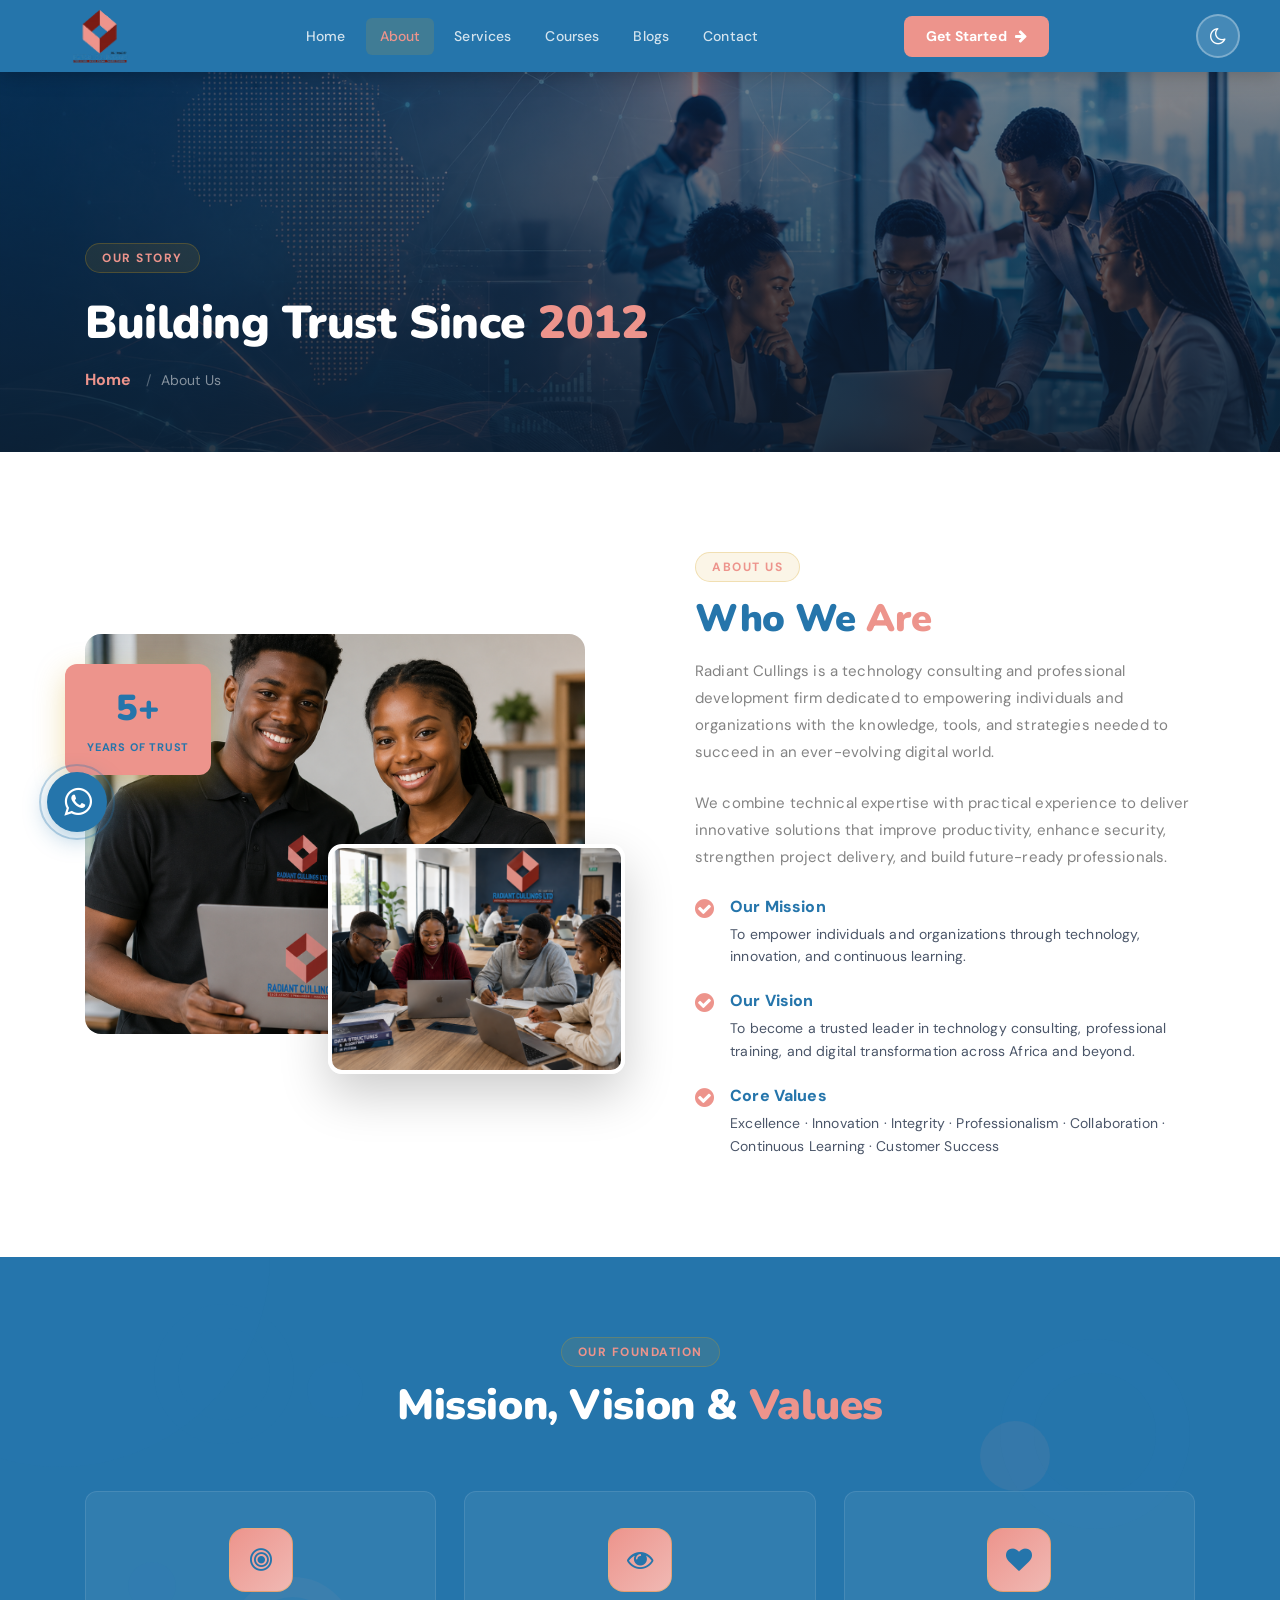
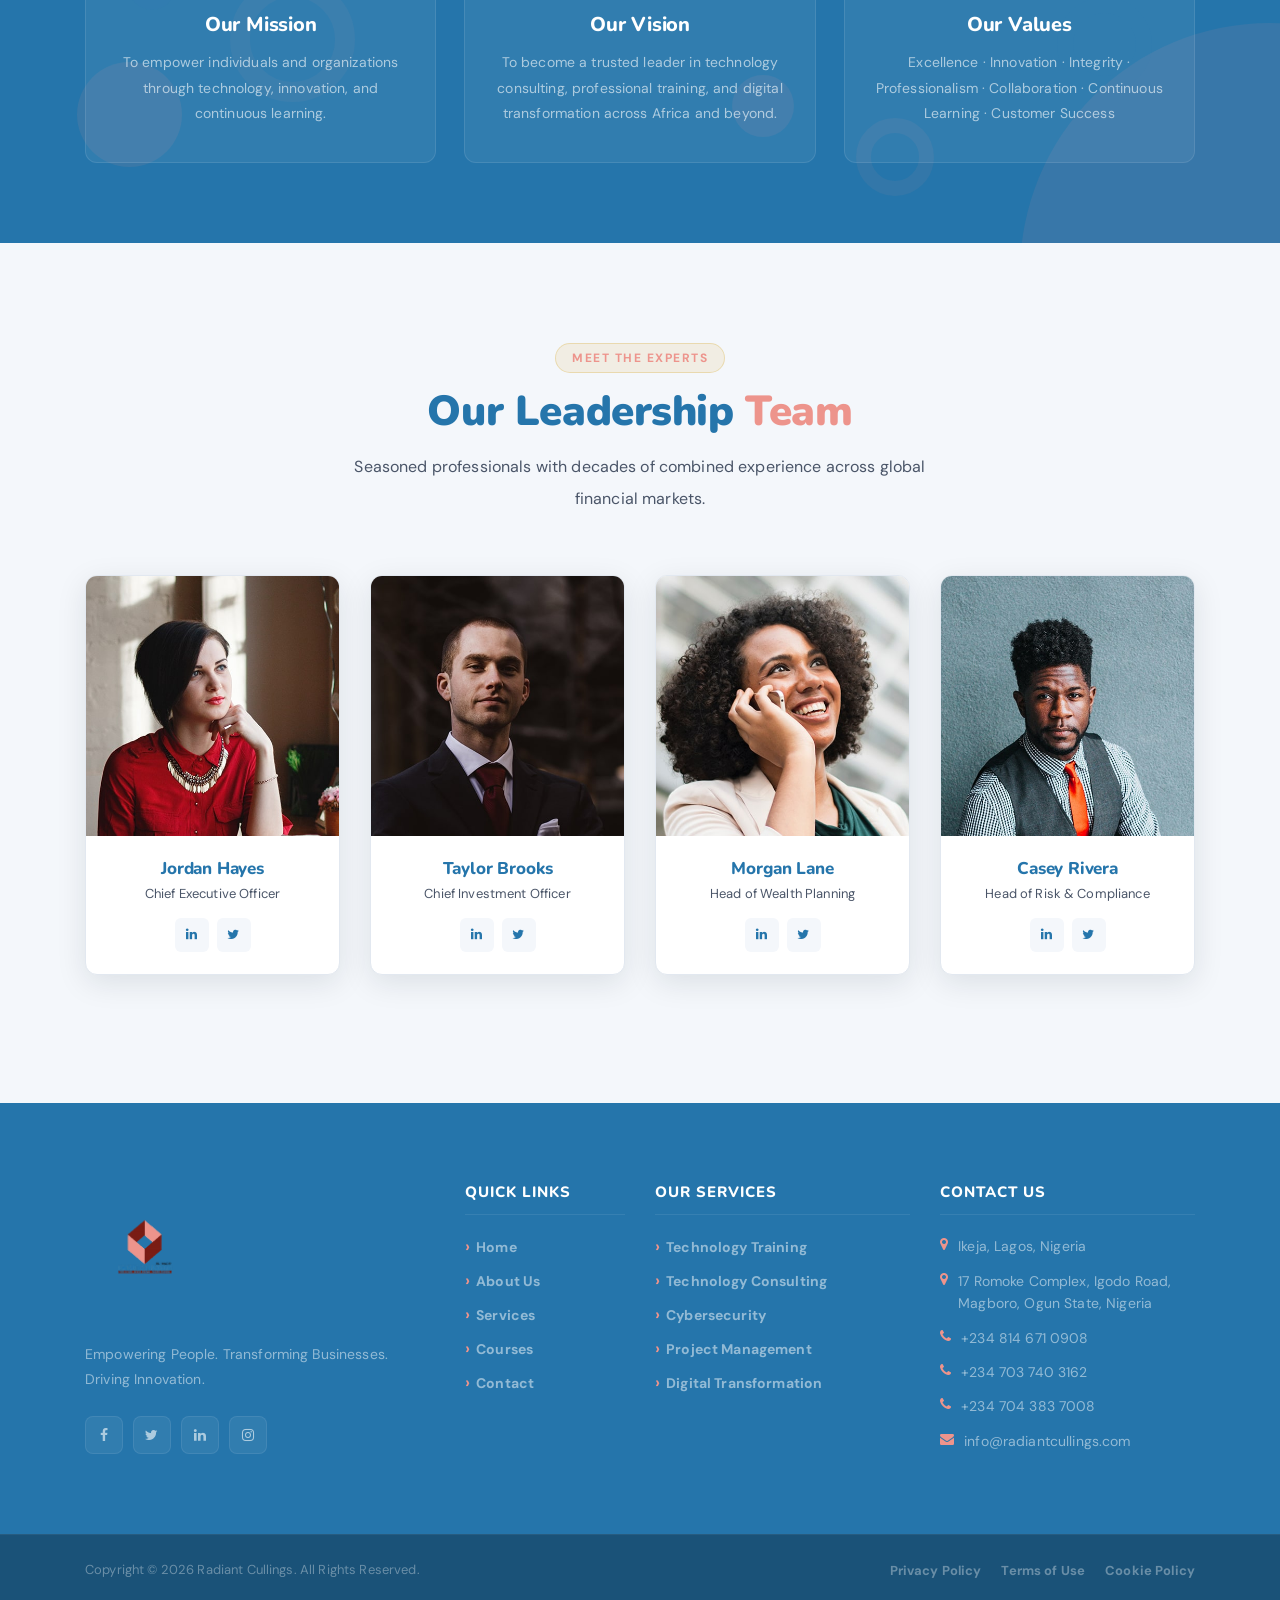
==== about.html @ 330c780d "inclusion of Nigeria to the address of Ogun state" ====
<!doctype html>
<html lang="en">
  <head>
    <meta charset="UTF-8" />

    <meta
      name="description"
      content="Learn about Radiant Cullings — our story, team, mission, and values."
    />

    <meta http-equiv="X-UA-Compatible" content="IE=edge" />

    <meta
      name="viewport"
      content="width=device-width, initial-scale=1, shrink-to-fit=no"
    />

    <title>About Us — Radiant Cullings</title>

    <link rel="icon" href="img/core-img/radiant_cullings.png" />
    <link rel="stylesheet" href="style.css" />
    <link rel="stylesheet" href="css/custom-override.css" />

    <style>
      /* ==================================================
           FLOATING WHATSAPP BUTTON
        ================================================== */

      .floating-whatsapp {
        position: fixed;
        left: 20px;
        bottom: 30px;
        z-index: 9999;

        display: flex;
        flex-direction: column;
        align-items: center;
        gap: 8px;

        animation: whatsappPulse 2s ease-in-out infinite;
      }

      .floating-whatsapp a {
        position: relative;

        display: flex;
        align-items: center;
        justify-content: center;

        width: 60px;
        height: 60px;

        background: #2575ab;
        color: #ffffff;

        border-radius: 50%;
        text-decoration: none;

        box-shadow: 0 6px 25px rgba(37, 117, 171, 0.4);

        transition:
          background 0.3s ease,
          transform 0.3s ease,
          box-shadow 0.3s ease;
      }

      .floating-whatsapp a:hover {
        background: #ed948c;
        transform: scale(1.1) translateY(-4px);
        box-shadow: 0 10px 40px rgba(237, 148, 140, 0.55);
      }

      .floating-whatsapp a i {
        font-size: 32px;
        transition: transform 0.3s ease;
      }

      .floating-whatsapp a:hover i {
        transform: scale(1.1);
      }

      .floating-whatsapp .whatsapp-label {
        padding: 6px 14px;

        background: #2575ab;
        color: #ffffff;

        border-radius: 20px;

        font-family:
          system-ui, "Segoe UI", Roboto, "Helvetica Neue", Arial, sans-serif;

        font-size: 12px;
        font-weight: 600;
        white-space: nowrap;

        opacity: 0;
        transform: translateX(-10px);

        box-shadow: 0 4px 15px rgba(0, 0, 0, 0.1);

        transition:
          opacity 0.3s ease,
          transform 0.3s ease;
      }

      .floating-whatsapp:hover .whatsapp-label {
        opacity: 1;
        transform: translateX(0);
      }

      .floating-whatsapp a::before {
        content: "";

        position: absolute;
        top: -8px;
        right: -8px;
        bottom: -8px;
        left: -8px;

        border: 2px solid rgba(37, 117, 171, 0.3);
        border-radius: 50%;

        animation: whatsappRipple 2s ease-out infinite;
      }

      @keyframes whatsappPulse {
        0%,
        100% {
          transform: scale(1);
        }

        50% {
          transform: scale(1.05);
        }
      }

      @keyframes whatsappRipple {
        0% {
          opacity: 1;
          transform: scale(0.8);
        }

        100% {
          opacity: 0;
          transform: scale(1.5);
        }
      }

      @media (max-width: 768px) {
        .floating-whatsapp {
          left: 15px;
          bottom: 20px;
        }

        .floating-whatsapp a {
          width: 50px;
          height: 50px;
        }

        .floating-whatsapp a i {
          font-size: 26px;
        }

        .floating-whatsapp .whatsapp-label {
          display: none;
        }
      }

      @media (max-width: 480px) {
        .floating-whatsapp {
          left: 10px;
          bottom: 15px;
        }

        .floating-whatsapp a {
          width: 45px;
          height: 45px;
        }

        .floating-whatsapp a i {
          font-size: 22px;
        }
      }

      /* ==================================================
           DARK AND LIGHT MODE TOGGLE
        ================================================== */

      .dark-mode-toggle {
        position: relative;

        display: inline-flex;
        align-items: center;
        justify-content: center;
        flex: 0 0 auto;

        width: 44px;
        height: 44px;
        padding: 0;
        margin-left: 15px;

        border: 2px solid rgba(255, 255, 255, 0.3);
        border-radius: 50%;

        background: rgba(255, 255, 255, 0.15);
        color: #ffffff;

        font-size: 19px;
        line-height: 1;

        cursor: pointer;
        overflow: hidden;

        transition:
          background 0.3s ease,
          border-color 0.3s ease,
          transform 0.3s ease,
          box-shadow 0.3s ease;
      }

      .dark-mode-toggle:hover {
        background: rgba(255, 255, 255, 0.25);
        border-color: rgba(255, 255, 255, 0.5);

        transform: translateY(-2px);

        box-shadow: 0 6px 18px rgba(0, 0, 0, 0.15);
      }

      .dark-mode-toggle:focus-visible {
        outline: 3px solid rgba(255, 255, 255, 0.45);
        outline-offset: 3px;
      }

      .dark-mode-toggle i {
        position: absolute;
        top: 50%;
        left: 50%;

        transform: translate(-50%, -50%);

        transition:
          opacity 0.3s ease,
          transform 0.35s ease;
      }

      .dark-mode-toggle .fa-moon-o {
        opacity: 1;

        transform: translate(-50%, -50%) rotate(0deg) scale(1);
      }

      .dark-mode-toggle .fa-sun-o {
        opacity: 0;

        transform: translate(-50%, -50%) rotate(-90deg) scale(0.5);
      }

      body.dark-mode .dark-mode-toggle .fa-moon-o {
        opacity: 0;

        transform: translate(-50%, -50%) rotate(90deg) scale(0.5);
      }

      body.dark-mode .dark-mode-toggle .fa-sun-o {
        opacity: 1;

        transform: translate(-50%, -50%) rotate(0deg) scale(1);
      }

      body.dark-mode .dark-mode-toggle {
        background: rgba(255, 255, 255, 0.12);
        border-color: rgba(255, 255, 255, 0.35);
        color: #fbbf24;
      }

      body.dark-mode .dark-mode-toggle:hover {
        background: rgba(255, 255, 255, 0.22);
        border-color: rgba(251, 191, 36, 0.6);
      }

      /* ==================================================
           DARK MODE GENERAL STYLES
        ================================================== */

      body {
        transition:
          background-color 0.35s ease,
          color 0.35s ease;
      }

      body.dark-mode {
        background: #121212;
        color: #e0e0e0;
      }

      /* ==================================================
           DARK MODE NAVIGATION
        ================================================== */

      body.dark-mode .ve-nav-wrap {
        background-color: #1a1a2e !important;
      }

      body.dark-mode .ve-nav ul li a {
        color: #cccccc;
      }

      body.dark-mode .ve-nav ul li a:hover,
      body.dark-mode .ve-nav ul li a.active {
        color: #ed948c;
      }

      body.dark-mode .ve-dropdown {
        background: #1a1a2e;
        border-color: #2a2a4a;
      }

      body.dark-mode .ve-dropdown li a {
        color: #cccccc;
      }

      body.dark-mode .ve-dropdown li a:hover {
        background: rgba(237, 148, 140, 0.1);
        color: #ed948c;
      }

      body.dark-mode .ve-mobile-menu {
        background: #1a1a2e;
      }

      body.dark-mode .ve-mobile-menu ul li a {
        color: #cccccc;
      }

      body.dark-mode .ve-mobile-menu ul li a:hover,
      body.dark-mode .ve-mobile-menu ul li a.active {
        color: #ed948c;
      }

      /* ==================================================
           DARK MODE PAGE HERO
        ================================================== */

      body.dark-mode .ve-page-hero-overlay {
        background: linear-gradient(
          135deg,
          rgba(20, 20, 40, 0.9),
          rgba(0, 0, 0, 0.85)
        );
      }

      /* ==================================================
           DARK MODE ABOUT SECTION
        ================================================== */

      body.dark-mode .ve-section {
        background: #121212;
      }

      body.dark-mode .ve-about-text h2 {
        color: #e0e0e0 !important;
      }

      body.dark-mode .ve-about-text p {
        color: #aaaaaa;
      }

      body.dark-mode .ve-about-text .ve-lead {
        color: #cccccc;
      }

      body.dark-mode .ve-check-item strong {
        color: #e0e0e0;
      }

      body.dark-mode .ve-check-item p {
        color: #aaaaaa;
      }

      /* ==================================================
           MISSION / VISION / VALUES BACKGROUND BUBBLES
        ================================================== */

      .ve-mvv-section {
        position: relative;
        overflow: hidden;
        isolation: isolate;
      }

      .ve-mvv-section > .container {
        position: relative;
        z-index: 2;
      }

      .ve-mvv-bubbles {
        position: absolute;
        inset: 0;
        z-index: 0;

        overflow: hidden;
        pointer-events: none;
      }

      .ve-mvv-bubble {
        position: absolute;
        display: block;
        border-radius: 50%;
      }

      .ve-mvv-bubble-1 {
        width: 420px;
        height: 420px;

        top: -210px;
        left: -150px;

        background: rgba(37, 117, 171, 0.08);
      }

      .ve-mvv-bubble-2 {
        width: 500px;
        height: 500px;

        right: -240px;
        bottom: -280px;

        background: rgba(237, 148, 140, 0.09);
      }

      .ve-mvv-bubble-3 {
        width: 190px;
        height: 190px;

        top: 14%;
        right: 7%;

        border: 34px solid rgba(37, 117, 171, 0.055);

        animation: veBubbleFloat 7s ease-in-out infinite;
      }

      .ve-mvv-bubble-4 {
        width: 105px;
        height: 105px;

        left: 6%;
        bottom: 13%;

        background: rgba(237, 148, 140, 0.1);

        animation: veBubbleFloat 6s ease-in-out infinite reverse;
      }

      .ve-mvv-bubble-5 {
        width: 56px;
        height: 56px;

        top: 18%;
        left: 24%;

        background: rgba(37, 117, 171, 0.08);

        animation: veBubblePulse 5s ease-in-out infinite;
      }

      .ve-mvv-bubble-6 {
        width: 78px;
        height: 78px;

        right: 27%;
        bottom: 8%;

        border: 15px solid rgba(237, 148, 140, 0.065);

        animation: veBubbleFloat 8s ease-in-out infinite;
      }

      .ve-mvv-bubble-7 {
        width: 140px;
        height: 140px;

        top: 8%;
        left: 12%;

        border: 24px solid rgba(37, 117, 171, 0.05);

        animation: veBubbleFloat 9s ease-in-out infinite;
      }

      .ve-mvv-bubble-8 {
        width: 70px;
        height: 70px;

        top: 28%;
        right: 18%;

        background: rgba(237, 148, 140, 0.08);

        animation: veBubblePulse 6s ease-in-out infinite;
      }

      .ve-mvv-bubble-9 {
        width: 125px;
        height: 125px;

        bottom: 24%;
        left: 18%;

        border: 20px solid rgba(237, 148, 140, 0.05);

        animation: veBubbleFloat 10s ease-in-out infinite reverse;
      }

      .ve-mvv-bubble-10 {
        width: 48px;
        height: 48px;

        top: 52%;
        left: 10%;

        background: rgba(37, 117, 171, 0.09);

        animation: veBubblePulse 4.5s ease-in-out infinite;
      }

      .ve-mvv-bubble-11 {
        width: 95px;
        height: 95px;

        top: 58%;
        right: 10%;

        border: 16px solid rgba(37, 117, 171, 0.05);

        animation: veBubbleFloat 7.5s ease-in-out infinite;
      }

      .ve-mvv-bubble-12 {
        width: 62px;
        height: 62px;

        right: 38%;
        bottom: 18%;

        background: rgba(237, 148, 140, 0.09);

        animation: veBubblePulse 5.5s ease-in-out infinite;
      }

      @keyframes veBubbleFloat {
        0%,
        100% {
          transform: translateY(0);
        }

        50% {
          transform: translateY(-16px);
        }
      }

      @keyframes veBubblePulse {
        0%,
        100% {
          opacity: 0.55;
          transform: scale(1);
        }

        50% {
          opacity: 1;
          transform: scale(1.16);
        }
      }

      /* ==================================================
           DARK MODE MVV SECTION
        ================================================== */

      body.dark-mode .ve-mvv-section {
        background: #1a1a2e;
      }

      body.dark-mode .ve-mvv-bubble-1 {
        background: rgba(37, 117, 171, 0.15);
      }

      body.dark-mode .ve-mvv-bubble-2 {
        background: rgba(237, 148, 140, 0.15);
      }

      body.dark-mode .ve-mvv-bubble-3 {
        border-color: rgba(37, 117, 171, 0.12);
      }

      body.dark-mode .ve-mvv-bubble-4 {
        background: rgba(237, 148, 140, 0.15);
      }

      body.dark-mode .ve-mvv-bubble-5 {
        background: rgba(37, 117, 171, 0.15);
      }

      body.dark-mode .ve-mvv-bubble-6 {
        border-color: rgba(237, 148, 140, 0.12);
      }

      body.dark-mode .ve-mvv-bubble-7 {
        border-color: rgba(37, 117, 171, 0.12);
      }

      body.dark-mode .ve-mvv-bubble-8 {
        background: rgba(237, 148, 140, 0.12);
      }

      body.dark-mode .ve-mvv-bubble-9 {
        border-color: rgba(237, 148, 140, 0.1);
      }

      body.dark-mode .ve-mvv-bubble-10 {
        background: rgba(37, 117, 171, 0.15);
      }

      body.dark-mode .ve-mvv-bubble-11 {
        border-color: rgba(37, 117, 171, 0.1);
      }

      body.dark-mode .ve-mvv-bubble-12 {
        background: rgba(237, 148, 140, 0.12);
      }

      body.dark-mode .ve-mvv-card {
        background: rgba(30, 30, 50, 0.92);
        border-color: rgba(255, 255, 255, 0.06);

        box-shadow: 0 18px 50px rgba(0, 0, 0, 0.3);

        backdrop-filter: blur(10px);
      }

      body.dark-mode .ve-mvv-card:hover {
        border-color: rgba(237, 148, 140, 0.25);

        box-shadow: 0 25px 65px rgba(0, 0, 0, 0.4);
      }

      body.dark-mode .ve-mvv-card h4 {
        color: #e0e0e0;
      }

      body.dark-mode .ve-mvv-card p {
        color: #aaaaaa;
      }

      body.dark-mode .ve-mvv-card::before {
        background: rgba(237, 148, 140, 0.08);
      }

      /* ==================================================
           DARK MODE SECTION HEADERS
        ================================================== */

      body.dark-mode .ve-section-header h2 {
        color: #e0e0e0;
      }

      body.dark-mode .ve-section-header p {
        color: #aaaaaa;
      }

      body.dark-mode .ve-section-tag {
        background: rgba(37, 117, 171, 0.2);
        color: #6ea8d4;
      }

      /* ==================================================
           DARK MODE TEAM SECTION
        ================================================== */

      body.dark-mode .ve-team-section {
        background: #121212;
      }

      body.dark-mode .ve-team-card {
        background: #1a1a2e;

        box-shadow: 0 10px 40px rgba(0, 0, 0, 0.3);
      }

      body.dark-mode .ve-team-card:hover {
        box-shadow: 0 25px 60px rgba(0, 0, 0, 0.4);
      }

      body.dark-mode .ve-team-info h5 {
        color: #e0e0e0;
      }

      body.dark-mode .ve-team-info span {
        color: #aaaaaa;
      }

      body.dark-mode .ve-team-social a {
        background: rgba(255, 255, 255, 0.06);
        color: #6ea8d4;
      }

      body.dark-mode .ve-team-social a:hover {
        background: #2575ab;
        color: #ffffff;
      }

      /* ==================================================
           DARK MODE FOOTER
        ================================================== */

      body.dark-mode .ve-footer {
        background: #0d0d1a;
      }

      body.dark-mode .ve-footer p {
        color: #aaaaaa;
      }

      body.dark-mode .ve-footer-title {
        color: #e0e0e0;
      }

      body.dark-mode .ve-footer-links li a {
        color: #aaaaaa;
      }

      body.dark-mode .ve-footer-links li a:hover {
        color: #ed948c;
      }

      body.dark-mode .ve-footer-contact li {
        color: #aaaaaa;
      }

      body.dark-mode .ve-footer-contact li i {
        color: #2575ab;
      }

      body.dark-mode .ve-footer-bottom {
        background: #0a0a15;
        border-top-color: rgba(255, 255, 255, 0.05);
      }

      body.dark-mode .ve-footer-bottom p,
      body.dark-mode .ve-footer-bottom ul li a {
        color: #888888;
      }

      body.dark-mode .ve-footer-bottom ul li a:hover {
        color: #ed948c;
      }

      body.dark-mode .ve-social a {
        background: rgba(255, 255, 255, 0.06);
        color: #aaaaaa;
      }

      body.dark-mode .ve-social a:hover {
        background: #2575ab;
        color: #ffffff;
      }

      /* ==================================================
           TABLET AND MOBILE NAVIGATION
        ================================================== */

      @media (max-width: 991px) {
        .ve-nav-wrap {
          display: flex;
          align-items: center;
        }

        .dark-mode-toggle {
          order: 8;

          width: 40px;
          height: 40px;

          margin-left: auto;
          margin-right: 9px;

          font-size: 17px;
        }

        .ve-toggler {
          order: 9;
          flex: 0 0 auto;

          margin-left: 0 !important;
        }
      }

      @media (max-width: 768px) {
        .dark-mode-toggle {
          width: 38px;
          height: 38px;

          margin-right: 8px;

          font-size: 16px;
        }

        .ve-mvv-bubble-1 {
          width: 280px;
          height: 280px;

          top: -145px;
          left: -135px;
        }

        .ve-mvv-bubble-2 {
          width: 330px;
          height: 330px;

          right: -185px;
          bottom: -175px;
        }

        .ve-mvv-bubble-3 {
          width: 125px;
          height: 125px;

          right: -35px;

          border-width: 23px;
        }

        .ve-mvv-bubble-4 {
          width: 78px;
          height: 78px;

          left: -18px;
          bottom: 25%;
        }

        .ve-mvv-bubble-5 {
          top: 8%;
          left: 70%;
        }

        .ve-mvv-bubble-6 {
          right: 5%;
          bottom: 4%;
        }

        .ve-mvv-bubble-7 {
          width: 95px;
          height: 95px;

          top: 12%;
          left: 8%;

          border-width: 15px;
        }

        .ve-mvv-bubble-8 {
          width: 50px;
          height: 50px;

          top: 30%;
          right: 12%;
        }

        .ve-mvv-bubble-9 {
          width: 90px;
          height: 90px;

          bottom: 20%;
          left: 10%;

          border-width: 14px;
        }

        .ve-mvv-bubble-10 {
          width: 36px;
          height: 36px;

          top: 56%;
          left: 4%;
        }

        .ve-mvv-bubble-11 {
          width: 70px;
          height: 70px;

          top: 60%;
          right: 4%;

          border-width: 12px;
        }

        .ve-mvv-bubble-12 {
          width: 42px;
          height: 42px;

          right: 28%;
          bottom: 14%;
        }
      }

      @media (max-width: 480px) {
        .dark-mode-toggle {
          width: 36px;
          height: 36px;

          margin-right: 7px;

          border-width: 1.5px;

          font-size: 15px;
        }
      }

      /* ==================================================
           CUSTOM CIRCLE AND DOT CURSOR
        ================================================== */

      @media (pointer: fine) and (hover: hover) {
        html,
        body,
        a,
        button,
        input,
        textarea,
        select,
        [role="button"] {
          cursor: none !important;
        }
      }

      .custom-cursor-dot,
      .custom-cursor-circle {
        position: fixed;
        top: 0;
        left: 0;
        z-index: 999999;

        pointer-events: none;
        opacity: 0;

        transform: translate(-50%, -50%);

        will-change: left, top, width, height, transform, opacity;
      }

      .custom-cursor-dot {
        width: 7px;
        height: 7px;

        border-radius: 50%;

        background: #ed948c;

        transition:
          width 0.2s ease,
          height 0.2s ease,
          background-color 0.2s ease,
          opacity 0.2s ease,
          transform 0.2s ease;
      }

      .custom-cursor-circle {
        z-index: 999998;

        width: 38px;
        height: 38px;

        border: 2px solid #2575ab;
        border-radius: 50%;

        background: rgba(37, 117, 171, 0.04);

        transition:
          width 0.25s ease,
          height 0.25s ease,
          border-color 0.25s ease,
          background-color 0.25s ease,
          opacity 0.2s ease;
      }

      .custom-cursor-dot.cursor-visible,
      .custom-cursor-circle.cursor-visible {
        opacity: 1;
      }

      .custom-cursor-circle.cursor-hover {
        width: 58px;
        height: 58px;

        border-color: #ed948c;
        background: rgba(237, 148, 140, 0.13);
      }

      .custom-cursor-dot.cursor-hover {
        width: 9px;
        height: 9px;

        background: #2575ab;
      }

      .custom-cursor-circle.cursor-click {
        width: 28px;
        height: 28px;

        background: rgba(237, 148, 140, 0.3);
      }

      .custom-cursor-dot.cursor-click {
        width: 5px;
        height: 5px;
      }

      .custom-cursor-dot.cursor-hidden,
      .custom-cursor-circle.cursor-hidden {
        opacity: 0;
      }

      body.dark-mode .custom-cursor-circle {
        border-color: #7cb5df;
        background: rgba(124, 181, 223, 0.08);
      }

      body.dark-mode .custom-cursor-dot {
        background: #ed948c;
      }

      body.dark-mode .custom-cursor-circle.cursor-hover {
        border-color: #ed948c;
        background: rgba(237, 148, 140, 0.16);
      }

      body.dark-mode .custom-cursor-dot.cursor-hover {
        background: #7cb5df;
      }

      @media (pointer: coarse), (hover: none) {
        html,
        body,
        a,
        button,
        input,
        textarea,
        select,
        [role="button"] {
          cursor: auto !important;
        }

        .custom-cursor-dot,
        .custom-cursor-circle {
          display: none !important;
        }
      }

      /* ==================================================
           REDUCED MOTION ACCESSIBILITY
        ================================================== */

      @media (prefers-reduced-motion: reduce) {
        .floating-whatsapp,
        .floating-whatsapp a::before,
        .ve-mvv-bubble {
          animation: none !important;
        }

        .dark-mode-toggle,
        .dark-mode-toggle i,
        .custom-cursor-dot,
        .custom-cursor-circle {
          transition: none !important;
        }
      }
    </style>
  </head>

  <body>
    <!-- Custom Circle and Dot Cursor -->

    <div
      class="custom-cursor-circle"
      id="customCursorCircle"
      aria-hidden="true"
    ></div>

    <div
      class="custom-cursor-dot"
      id="customCursorDot"
      aria-hidden="true"
    ></div>

    <!-- Preloader -->

    <div class="preloader d-flex align-items-center justify-content-center">
      <div class="lds-ellipsis">
        <div style="background-color: #2575ab"></div>
        <div style="background-color: #2575ab"></div>
        <div style="background-color: #2575ab"></div>
        <div style="background-color: #2575ab"></div>
      </div>
    </div>

    <!-- Floating WhatsApp Button -->

    <div class="floating-whatsapp">
      <a
        href="https://wa.me/2348146710908?text=Hello%20Radiant%20Cullings%2C%20I%20want%20to%20make%20an%20enquiry"
        target="_blank"
        rel="noopener noreferrer"
        class="whatsapp-brand"
        aria-label="Chat with Radiant Cullings on WhatsApp"
      >
        <i class="fa fa-whatsapp" aria-hidden="true"></i>
      </a>

      <span class="whatsapp-label">Chat with us</span>
    </div>

    <!-- Header and Navigation -->

    <header class="ve-header" id="ve-sticky">
      <div
        class="container-fluid ve-nav-wrap"
        style="background-color: #2575ab"
      >
        <!-- Logo -->

        <div class="ve-logo">
          <a href="index.html">
            <img
              src="img/core-img/radiant_cullings.png"
              alt="Radiant Cullings Logo"
              class="ve-logo-img"
              style="max-width: 120px"
            />
          </a>
        </div>

        <!-- Desktop Navigation -->

        <nav class="ve-nav" aria-label="Main navigation">
          <ul>
            <li>
              <a href="index.html">Home</a>
            </li>

            <li class="has-drop">
              <a href="about.html" class="active">
                About
                <!-- <i
                                class="fa fa-angle-down"
                                aria-hidden="true"
                            ></i> -->
              </a>

              <!-- <ul class="ve-dropdown">
                            <li>
                                <a href="about.html">About Us</a>
                            </li>

                            <li>
                                <a href="services.html">Our Services</a>
                            </li>

                            <li>
                                <a href="portfolio.html">Portfolio</a>
                            </li>

                            <li>
                                <a href="products.html">Products</a>
                            </li>
                        </ul> -->
            </li>

            <li class="has-drop">
              <a href="services.html">
                Services

                <!-- <i
                                class="fa fa-angle-down"
                                aria-hidden="true"
                            ></i> -->
              </a>
            </li>

            <li>
              <a href="courses.html">Courses</a>
            </li>

            <li>
              <a href="blogs.html">Blogs</a>
            </li>

            <li>
              <a href="contact.html">Contact</a>
            </li>
          </ul>
        </nav>

        <!-- CTA -->

        <div class="ve-nav-cta">
          <a href="contact.html" class="ve-cta-btn text-white">
            Get Started

            <i class="fa fa-arrow-right" aria-hidden="true"></i>
          </a>
        </div>

        <!-- Dark and Light Mode Button -->

        <button
          class="dark-mode-toggle"
          id="darkModeToggle"
          type="button"
          aria-label="Switch to dark mode"
          aria-pressed="false"
          title="Switch to dark mode"
        >
          <i class="fa fa-moon-o" aria-hidden="true"></i>
          <i class="fa fa-sun-o" aria-hidden="true"></i>
        </button>

        <!-- Hamburger Button -->

        <button
          class="ve-toggler"
          id="ve-toggle"
          type="button"
          aria-label="Open navigation menu"
          aria-controls="ve-mobile-menu"
          aria-expanded="false"
        >
          <span></span>
          <span></span>
          <span></span>
        </button>
      </div>

      <!-- Mobile Menu -->

      <div class="ve-mobile-menu" id="ve-mobile-menu">
        <ul>
          <li>
            <a href="index.html">Home</a>
          </li>

          <li>
            <a href="about.html" class="active">About</a>
          </li>

          <li>
            <a href="services.html">Services</a>
          </li>

          <li>
            <a href="courses.html">Courses</a>
          </li>

          <li>
            <a href="blogs.html">Blogs</a>
          </li>

          <li>
            <a href="contact.html">Contact</a>
          </li>
        </ul>
      </div>
    </header>

    <!-- Page Hero -->

    <section
      class="ve-page-hero"
      style="background-image: url(img/bg-img/rad8.png)"
    >
      <div class="ve-page-hero-overlay"></div>

      <div class="container ve-page-hero-content">
        <span class="ve-section-tag">Our Story</span>

        <h1>
          Building Trust Since
          <span>2012</span>
        </h1>

        <nav aria-label="Breadcrumb">
          <ol class="ve-breadcrumb">
            <li>
              <a href="index.html">Home</a>
            </li>

            <li class="active" aria-current="page">About Us</li>
          </ol>
        </nav>
      </div>
    </section>

    <!-- About Section -->

    <section class="ve-section">
      <div class="container">
        <div class="row align-items-center">
          <div class="col-12 col-lg-6 wow fadeInLeft" data-wow-delay="100ms">
            <div class="ve-about-img-stack">
              <div
                class="ve-about-img-1 bg-img"
                style="background-image: url(img/bg-img/rad12.png)"
              ></div>

              <div
                class="ve-about-img-2 bg-img"
                style="background-image: url(img/bg-img/rad6.png)"
              ></div>

              <div class="ve-about-ribbon">
                <strong>5+</strong>
                <span>Years of Trust</span>
              </div>
            </div>
          </div>

          <div class="col-12 col-lg-6 wow fadeInRight" data-wow-delay="200ms">
            <div class="ve-about-text">
              <span class="ve-section-tag">About Us</span>

              <h2 style="color: #2575ab">
                Who We
                <span>Are</span>
              </h2>

              <p>
                Radiant Cullings is a technology consulting and professional
                development firm dedicated to empowering individuals and
                organizations with the knowledge, tools, and strategies needed
                to succeed in an ever-evolving digital world.
              </p>

              <p>
                We combine technical expertise with practical experience to
                deliver innovative solutions that improve productivity, enhance
                security, strengthen project delivery, and build future-ready
                professionals.
              </p>

              <div class="ve-checklist">
                <div class="ve-check-item">
                  <i class="fa fa-check-circle" aria-hidden="true"></i>

                  <div>
                    <strong>Our Mission</strong>

                    <p>
                      To empower individuals and organizations through
                      technology, innovation, and continuous learning.
                    </p>
                  </div>
                </div>

                <div class="ve-check-item">
                  <i class="fa fa-check-circle" aria-hidden="true"></i>

                  <div>
                    <strong>Our Vision</strong>

                    <p>
                      To become a trusted leader in technology consulting,
                      professional training, and digital transformation across
                      Africa and beyond.
                    </p>
                  </div>
                </div>

                <div class="ve-check-item">
                  <i class="fa fa-check-circle" aria-hidden="true"></i>

                  <div>
                    <strong>Core Values</strong>

                    <p>
                      Excellence · Innovation · Integrity · Professionalism ·
                      Collaboration · Continuous Learning · Customer Success
                    </p>
                  </div>
                </div>
              </div>
            </div>
          </div>
        </div>
      </div>
    </section>

    <!-- Mission, Vision and Values -->

    <section class="ve-mvv-section">
      <!-- Decorative Background Bubbles -->

      <div class="ve-mvv-bubbles" aria-hidden="true">
        <span class="ve-mvv-bubble ve-mvv-bubble-1"></span>
        <span class="ve-mvv-bubble ve-mvv-bubble-2"></span>
        <span class="ve-mvv-bubble ve-mvv-bubble-3"></span>
        <span class="ve-mvv-bubble ve-mvv-bubble-4"></span>
        <span class="ve-mvv-bubble ve-mvv-bubble-5"></span>
        <span class="ve-mvv-bubble ve-mvv-bubble-6"></span>
        <span class="ve-mvv-bubble ve-mvv-bubble-7"></span>
        <span class="ve-mvv-bubble ve-mvv-bubble-8"></span>
        <span class="ve-mvv-bubble ve-mvv-bubble-9"></span>
        <span class="ve-mvv-bubble ve-mvv-bubble-10"></span>
        <span class="ve-mvv-bubble ve-mvv-bubble-11"></span>
        <span class="ve-mvv-bubble ve-mvv-bubble-12"></span>
      </div>

      <div class="container">
        <div class="ve-section-header text-center">
          <span class="ve-section-tag">Our Foundation</span>

          <h2>
            Mission, Vision &amp;
            <span>Values</span>
          </h2>
        </div>

        <div class="ve-mvv-grid">
          <!-- Mission Card -->

          <div class="ve-mvv-card wow fadeInUp" data-wow-delay="100ms">
            <div class="ve-mvv-icon">
              <i class="fa fa-bullseye" aria-hidden="true"></i>
            </div>

            <h4>Our Mission</h4>

            <p>
              To empower individuals and organizations through technology,
              innovation, and continuous learning.
            </p>
          </div>

          <!-- Vision Card -->

          <div class="ve-mvv-card wow fadeInUp" data-wow-delay="250ms">
            <div class="ve-mvv-icon">
              <i class="fa fa-eye" aria-hidden="true"></i>
            </div>

            <h4>Our Vision</h4>

            <p>
              To become a trusted leader in technology consulting, professional
              training, and digital transformation across Africa and beyond.
            </p>
          </div>

          <!-- Values Card -->

          <div class="ve-mvv-card wow fadeInUp" data-wow-delay="400ms">
            <div class="ve-mvv-icon">
              <i class="fa fa-heart" aria-hidden="true"></i>
            </div>

            <h4>Our Values</h4>

            <p>
              Excellence · Innovation · Integrity · Professionalism ·
              Collaboration · Continuous Learning · Customer Success
            </p>
          </div>
        </div>
      </div>
    </section>

    <!-- Team Section -->

    <section class="ve-section ve-team-section">
      <div class="container">
        <div class="ve-section-header text-center">
          <span class="ve-section-tag">Meet the Experts</span>

          <h2>
            Our Leadership
            <span>Team</span>
          </h2>

          <p>
            Seasoned professionals with decades of combined experience across
            global financial markets.
          </p>
        </div>

        <div class="row">
          <div
            class="col-12 col-sm-6 col-lg-3 wow fadeInUp"
            data-wow-delay="100ms"
          >
            <div class="ve-team-card">
              <div
                class="ve-team-img bg-img"
                style="background-image: url(img/bg-img/15.jpg)"
              ></div>

              <div class="ve-team-info">
                <h5>Jordan Hayes</h5>

                <span>Chief Executive Officer</span>

                <div class="ve-team-social">
                  <a href="#" aria-label="Jordan Hayes on LinkedIn">
                    <i class="fa fa-linkedin" aria-hidden="true"></i>
                  </a>

                  <a href="#" aria-label="Jordan Hayes on Twitter">
                    <i class="fa fa-twitter" aria-hidden="true"></i>
                  </a>
                </div>
              </div>
            </div>
          </div>

          <div
            class="col-12 col-sm-6 col-lg-3 wow fadeInUp"
            data-wow-delay="200ms"
          >
            <div class="ve-team-card">
              <div
                class="ve-team-img bg-img"
                style="background-image: url(img/bg-img/16.jpg)"
              ></div>

              <div class="ve-team-info">
                <h5>Taylor Brooks</h5>

                <span>Chief Investment Officer</span>

                <div class="ve-team-social">
                  <a href="#" aria-label="Taylor Brooks on LinkedIn">
                    <i class="fa fa-linkedin" aria-hidden="true"></i>
                  </a>

                  <a href="#" aria-label="Taylor Brooks on Twitter">
                    <i class="fa fa-twitter" aria-hidden="true"></i>
                  </a>
                </div>
              </div>
            </div>
          </div>

          <div
            class="col-12 col-sm-6 col-lg-3 wow fadeInUp"
            data-wow-delay="300ms"
          >
            <div class="ve-team-card">
              <div
                class="ve-team-img bg-img"
                style="background-image: url(img/bg-img/17.jpg)"
              ></div>

              <div class="ve-team-info">
                <h5>Morgan Lane</h5>

                <span>Head of Wealth Planning</span>

                <div class="ve-team-social">
                  <a href="#" aria-label="Morgan Lane on LinkedIn">
                    <i class="fa fa-linkedin" aria-hidden="true"></i>
                  </a>

                  <a href="#" aria-label="Morgan Lane on Twitter">
                    <i class="fa fa-twitter" aria-hidden="true"></i>
                  </a>
                </div>
              </div>
            </div>
          </div>

          <div
            class="col-12 col-sm-6 col-lg-3 wow fadeInUp"
            data-wow-delay="400ms"
          >
            <div class="ve-team-card">
              <div
                class="ve-team-img bg-img"
                style="background-image: url(img/bg-img/18.jpg)"
              ></div>

              <div class="ve-team-info">
                <h5>Casey Rivera</h5>

                <span>Head of Risk &amp; Compliance</span>

                <div class="ve-team-social">
                  <a href="#" aria-label="Casey Rivera on LinkedIn">
                    <i class="fa fa-linkedin" aria-hidden="true"></i>
                  </a>

                  <a href="#" aria-label="Casey Rivera on Twitter">
                    <i class="fa fa-twitter" aria-hidden="true"></i>
                  </a>
                </div>
              </div>
            </div>
          </div>
        </div>
      </div>
    </section>

    <!-- Footer -->

    <footer class="ve-footer">
      <div class="container">
        <div class="row">
          <div class="col-12 col-sm-6 col-lg-4 mb-50">
            <div class="ve-footer-brand">
              <a href="index.html" class="ve-footer-logo"
                ><img
                  src="img/core-img/radiant_cullings.png"
                  alt="Radiant Cullings"
                  style="max-width: 120px"
              /></a>
              <p>
                Empowering People. Transforming Businesses. Driving Innovation.
              </p>
              <div class="ve-social">
                <a href="#" aria-label="Facebook"
                  ><i class="fa fa-facebook"></i></a
                ><a href="#" aria-label="Twitter"
                  ><i class="fa fa-twitter"></i></a
                ><a href="#" aria-label="LinkedIn"
                  ><i class="fa fa-linkedin"></i></a
                ><a href="#" aria-label="Instagram"
                  ><i class="fa fa-instagram"></i
                ></a>
              </div>
            </div>
          </div>
          <div class="col-12 col-sm-6 col-lg-2 mb-50">
            <h5 class="ve-footer-title">Quick Links</h5>
            <ul class="ve-footer-links">
              <li><a href="index.html">Home</a></li>
              <li><a href="about.html">About Us</a></li>
              <li><a href="services.html">Services</a></li>
              <li><a href="courses.html">Courses</a></li>
              <li><a href="contact.html">Contact</a></li>
            </ul>
          </div>
          <div class="col-12 col-sm-6 col-lg-3 mb-50">
            <h5 class="ve-footer-title">Our Services</h5>
            <ul class="ve-footer-links">
              <li><a href="courses.html">Technology Training</a></li>
              <li><a href="consulting.html">Technology Consulting</a></li>
              <li><a href="services.html#cybersecurity">Cybersecurity</a></li>
              <li><a href="services.html#project">Project Management</a></li>
              <li>
                <a href="services.html#digital">Digital Transformation</a>
              </li>
            </ul>
          </div>
          <div class="col-12 col-sm-6 col-lg-3 mb-50">
            <h5 class="ve-footer-title">Contact Us</h5>
            <ul class="ve-footer-contact">
              <li><i class="fa fa-map-marker"></i> Ikeja, Lagos, Nigeria</li>
              <li>
                <i class="fa fa-map-marker"></i> 17 Romoke Complex, Igodo Road,
                Magboro, Ogun State, Nigeria
              </li>
              <li><i class="fa fa-phone"></i> +234 814 671 0908</li>
              <li><i class="fa fa-phone"></i> +234 703 740 3162</li>
              <li><i class="fa fa-phone"></i> +234 704 383 7008</li>
              <li><i class="fa fa-envelope"></i> info@radiantcullings.com</li>
            </ul>
          </div>
        </div>
      </div>
      <div class="ve-footer-bottom">
        <div class="container">
          <div class="ve-footer-bottom-inner">
            <p>
              Copyright &copy; <span id="currentYear"></span> Radiant Cullings.
              All Rights Reserved.
            </p>
            <ul>
              <li><a href="#">Privacy Policy</a></li>
              <li><a href="#">Terms of Use</a></li>
              <li><a href="#">Cookie Policy</a></li>
            </ul>
          </div>
        </div>
      </div>
    </footer>

    <!-- Dark and Light Mode Script -->

    <script>
      document.addEventListener("DOMContentLoaded", function () {
        const toggle = document.getElementById("darkModeToggle");
        const currentYear = document.getElementById("currentYear");

        if (currentYear) {
          currentYear.textContent = new Date().getFullYear();
        }

        if (!toggle) {
          return;
        }

        function updateDarkModeButton() {
          const darkModeEnabled = document.body.classList.contains("dark-mode");

          toggle.setAttribute(
            "aria-pressed",
            darkModeEnabled ? "true" : "false",
          );

          toggle.setAttribute(
            "aria-label",
            darkModeEnabled ? "Switch to light mode" : "Switch to dark mode",
          );

          toggle.setAttribute(
            "title",
            darkModeEnabled ? "Switch to light mode" : "Switch to dark mode",
          );
        }

        const savedTheme = localStorage.getItem("darkMode");

        if (savedTheme === "enabled") {
          document.body.classList.add("dark-mode");
        }

        updateDarkModeButton();

        toggle.addEventListener("click", function () {
          document.body.classList.toggle("dark-mode");

          const darkModeEnabled = document.body.classList.contains("dark-mode");

          localStorage.setItem(
            "darkMode",
            darkModeEnabled ? "enabled" : "disabled",
          );

          updateDarkModeButton();
        });
      });
    </script>

    <!-- Custom Circle and Dot Cursor Script -->

    <script>
      document.addEventListener("DOMContentLoaded", function () {
        var cursorDot = document.getElementById("customCursorDot");

        var cursorCircle = document.getElementById("customCursorCircle");

        if (!cursorDot || !cursorCircle) {
          return;
        }

        var supportsCustomCursor =
          window.matchMedia("(pointer: fine)").matches &&
          window.matchMedia("(hover: hover)").matches;

        if (!supportsCustomCursor) {
          return;
        }

        var mouseX = 0;
        var mouseY = 0;

        var circleX = 0;
        var circleY = 0;

        var cursorStarted = false;

        document.addEventListener("mousemove", function (event) {
          mouseX = event.clientX;
          mouseY = event.clientY;

          cursorDot.style.left = mouseX + "px";
          cursorDot.style.top = mouseY + "px";

          if (!cursorStarted) {
            circleX = mouseX;
            circleY = mouseY;
            cursorStarted = true;

            cursorDot.classList.add("cursor-visible");
            cursorCircle.classList.add("cursor-visible");
          }

          cursorDot.classList.remove("cursor-hidden");
          cursorCircle.classList.remove("cursor-hidden");
        });

        function animateCursorCircle() {
          circleX += (mouseX - circleX) * 0.16;
          circleY += (mouseY - circleY) * 0.16;

          cursorCircle.style.left = circleX + "px";
          cursorCircle.style.top = circleY + "px";

          window.requestAnimationFrame(animateCursorCircle);
        }

        animateCursorCircle();

        var interactiveSelector = [
          "a",
          "button",
          "input",
          "textarea",
          "select",
          "[role='button']",
          ".ve-mvv-card",
          ".ve-team-card",
          ".ve-check-item",
          ".floating-whatsapp",
        ].join(",");

        document.addEventListener("mouseover", function (event) {
          if (event.target.closest(interactiveSelector)) {
            cursorDot.classList.add("cursor-hover");
            cursorCircle.classList.add("cursor-hover");
          }
        });

        document.addEventListener("mouseout", function (event) {
          if (event.target.closest(interactiveSelector)) {
            cursorDot.classList.remove("cursor-hover");
            cursorCircle.classList.remove("cursor-hover");
          }
        });

        document.addEventListener("mousedown", function () {
          cursorDot.classList.add("cursor-click");
          cursorCircle.classList.add("cursor-click");
        });

        document.addEventListener("mouseup", function () {
          cursorDot.classList.remove("cursor-click");
          cursorCircle.classList.remove("cursor-click");
        });

        document.addEventListener("mouseleave", function () {
          cursorDot.classList.add("cursor-hidden");
          cursorCircle.classList.add("cursor-hidden");
        });

        document.addEventListener("mouseenter", function () {
          if (cursorStarted) {
            cursorDot.classList.remove("cursor-hidden");
            cursorCircle.classList.remove("cursor-hidden");
          }
        });

        window.addEventListener("blur", function () {
          cursorDot.classList.add("cursor-hidden");
          cursorCircle.classList.add("cursor-hidden");
        });

        window.addEventListener("focus", function () {
          if (cursorStarted) {
            cursorDot.classList.remove("cursor-hidden");
            cursorCircle.classList.remove("cursor-hidden");
          }
        });
      });
    </script>

    <!-- Tawk.to Chat Widget -->

    <script type="text/javascript">
      var Tawk_API = Tawk_API || {};
      var Tawk_LoadStart = new Date();

      (function () {
        var firstScript = document.getElementsByTagName("script")[0];
        var tawkScript = document.createElement("script");

        tawkScript.async = true;
        tawkScript.src =
          "https://embed.tawk.to/6a3513702fa5b31d456f8768/1jrfl7tle";

        tawkScript.charset = "UTF-8";
        tawkScript.setAttribute("crossorigin", "*");

        firstScript.parentNode.insertBefore(tawkScript, firstScript);
      })();
    </script>

    <!-- Website JavaScript Files -->

    <script src="js/jquery/jquery-2.2.4.min.js"></script>
    <script src="js/bootstrap/popper.min.js"></script>
    <script src="js/bootstrap/bootstrap.min.js"></script>
    <script src="js/plugins/plugins.js"></script>
    <script src="js/active.js"></script>
    <script src="js/vaultedge.js"></script>
  </body>
</html>
---- style.css ----
/* [Core Stylesheet - 1.0] */
/* :: 1.0 Import Fonts */
@import url("https://fonts.googleapis.com/css2?family=Raleway:wght@300;400;500;600;700&family=Source+Sans+3:wght@300;400;600;700&display=swap");
/* :: 2.0 Import All CSS */
@import url(css/bootstrap.min.css);
@import url(css/classy-nav.css);
@import url(css/owl.carousel.min.css);
@import url(css/animate.css);
@import url(css/font-awesome.min.css);
@import url(css/credit-icon.css);

/* :: 3.0 Base CSS */
* {
  margin: 0;
  padding: 0;
}

body {
  font-family: "Source Sans 3", sans-serif;
  font-size: 14px;
}

h1,
h2,
h3,
h4,
h5,
h6 {
  font-family: "Raleway", sans-serif;
  color: #000000;
  line-height: 1.3;
  font-weight: 700;
}

p {
  color: #838383;
  font-size: 15px;
  line-height: 2;
  font-weight: 400;
}

a,
a:hover,
a:focus {
  -webkit-transition-duration: 500ms;
  transition-duration: 500ms;
  text-decoration: none;
  outline: 0 solid transparent;
  color: green;
  font-weight: 700;
  font-size: 16px;
}

ul,
ol {
  margin: 0;
}

ul li,
ol li {
  list-style: none;
}

img {
  height: auto;
  max-width: 100%;
}

/* :: 3.1.0 Spacing */
.mt-15 {
  margin-top: 15px !important;
}

.mt-30 {
  margin-top: 30px !important;
}

.mt-50 {
  margin-top: 50px !important;
}

.mt-70 {
  margin-top: 70px !important;
}

.mt-100 {
  margin-top: 100px !important;
}

.mb-15 {
  margin-bottom: 15px !important;
}

.mb-30 {
  margin-bottom: 30px !important;
}

.mb-50 {
  margin-bottom: 50px !important;
}

.mb-70 {
  margin-bottom: 70px !important;
}

.mb-100 {
  margin-bottom: 100px !important;
}

.ml-15 {
  margin-left: 15px !important;
}

.ml-30 {
  margin-left: 30px !important;
}

.ml-50 {
  margin-left: 50px !important;
}

.mr-15 {
  margin-right: 15px !important;
}

.mr-30 {
  margin-right: 30px !important;
}

.mr-50 {
  margin-right: 50px !important;
}

/* :: 3.2.0 Height */
.height-400 {
  height: 400px !important;
}

.height-500 {
  height: 500px !important;
}

.height-600 {
  height: 600px !important;
}

.height-700 {
  height: 700px !important;
}

.height-800 {
  height: 800px !important;
}

/* :: 3.3.0 Section Padding */
.section-padding-100 {
  padding-top: 100px;
  padding-bottom: 100px;
}

.section-padding-100-0 {
  padding-top: 100px;
  padding-bottom: 0;
}

.section-padding-0-100 {
  padding-top: 0;
  padding-bottom: 100px;
}

.section-padding-100-70 {
  padding-top: 100px;
  padding-bottom: 70px;
}

/* :: 3.4.0 Preloader */
.preloader {
  background-color: #1b3a6b;
  width: 100%;
  height: 100%;
  position: fixed;
  top: 0;
  left: 0;
  right: 0;
  z-index: 99999;
}

.preloader .lds-ellipsis {
  display: inline-block;
  position: relative;
  width: 64px;
  height: 64px;
}

.preloader .lds-ellipsis div {
  position: absolute;
  top: 27px;
  width: 11px;
  height: 11px;
  border-radius: 50%;
  background: #0e9c7f;
  animation-timing-function: cubic-bezier(0, 1, 1, 0);
}

.preloader .lds-ellipsis div:nth-child(1) {
  left: 6px;
  -webkit-animation: lds-ellipsis1 0.6s infinite;
  animation: lds-ellipsis1 0.6s infinite;
}

.preloader .lds-ellipsis div:nth-child(2) {
  left: 6px;
  -webkit-animation: lds-ellipsis2 0.6s infinite;
  animation: lds-ellipsis2 0.6s infinite;
}

.preloader .lds-ellipsis div:nth-child(3) {
  left: 26px;
  -webkit-animation: lds-ellipsis2 0.6s infinite;
  animation: lds-ellipsis2 0.6s infinite;
}

.preloader .lds-ellipsis div:nth-child(4) {
  left: 45px;
  -webkit-animation: lds-ellipsis3 0.6s infinite;
  animation: lds-ellipsis3 0.6s infinite;
}

@-webkit-keyframes lds-ellipsis1 {
  0% {
    -webkit-transform: scale(0);
    transform: scale(0);
  }

  100% {
    -webkit-transform: scale(1);
    transform: scale(1);
  }
}

@keyframes lds-ellipsis1 {
  0% {
    -webkit-transform: scale(0);
    transform: scale(0);
  }

  100% {
    -webkit-transform: scale(1);
    transform: scale(1);
  }
}

@-webkit-keyframes lds-ellipsis3 {
  0% {
    -webkit-transform: scale(1);
    transform: scale(1);
  }

  100% {
    -webkit-transform: scale(0);
    transform: scale(0);
  }
}

@keyframes lds-ellipsis3 {
  0% {
    -webkit-transform: scale(1);
    transform: scale(1);
  }

  100% {
    -webkit-transform: scale(0);
    transform: scale(0);
  }
}

@-webkit-keyframes lds-ellipsis2 {
  0% {
    -webkit-transform: translate(0, 0);
    transform: translate(0, 0);
  }

  100% {
    -webkit-transform: translate(19px, 0);
    transform: translate(19px, 0);
  }
}

@keyframes lds-ellipsis2 {
  0% {
    -webkit-transform: translate(0, 0);
    transform: translate(0, 0);
  }

  100% {
    -webkit-transform: translate(19px, 0);
    transform: translate(19px, 0);
  }
}

/* :: 3.5.0 Miscellaneous */
.jarallax {
  position: relative;
  z-index: 0;
}

.jarallax>.jarallax-img {
  position: absolute;
  object-fit: cover;
  font-family: 'object-fit: cover;';
  top: 0;
  left: 0;
  width: 100%;
  height: 100%;
  z-index: -1;
}

.section-heading {
  position: relative;
  z-index: 1;
  margin-bottom: 30px;
}

.section-heading .line {
  width: 25px;
  height: 5px;
  border-radius: 3px;
  background-color: #0e9c7f;
  margin-bottom: 20px;
}

.section-heading p {
  font-size: 12px;
  margin-bottom: 0;
  letter-spacing: 2px;
  color: #a5a5a5;
  text-transform: uppercase;
}

.section-heading h2 {
  font-size: 36px;
  color: #212121;
  font-weight: 700;
  margin-bottom: 0;
}

@media only screen and (min-width: 992px) and (max-width: 1199px) {
  .section-heading h2 {
    font-size: 28px;
  }
}

@media only screen and (min-width: 768px) and (max-width: 991px) {
  .section-heading h2 {
    font-size: 24px;
  }
}

@media only screen and (max-width: 767px) {
  .section-heading h2 {
    font-size: 24px;
  }
}

.section-heading.white .line {
  background-color: #ffffff;
}

.section-heading.white p,
.section-heading.white h2 {
  color: #ffffff;
}

.section-heading.text-center .line {
  margin-left: auto;
  margin-right: auto;
}

.box-shadow {
  position: relative;
  z-index: 1;
}

.box-shadow:hover {
  box-shadow: 0 0 24px rgba(0, 0, 0, 0.2);
}

.tooltip-inner {
  background-color: #0e9c7f;
  box-shadow: 0 0 24px rgba(0, 0, 0, 0.2);
}

.tooltip .arrow::before {
  border-bottom-color: #0e9c7f;
}

.bg-img {
  background-position: center center;
  background-size: cover;
  background-repeat: no-repeat;
}

.bg-white {
  background-color: #ffffff !important;
}

.bg-dark {
  background-color: #000000 !important;
}

.bg-transparent {
  background-color: transparent !important;
}

.bg-gray {
  background-color: #f5f7fa;
}

.font-bold {
  font-weight: 700;
}

.font-light {
  font-weight: 300;
}

.bg-overlay {
  position: relative;
  z-index: 2;
  background-position: center center;
  background-size: cover;
}

.bg-overlay::after {
  background-color: rgba(0, 0, 0, 0.61);
  position: absolute;
  z-index: -1;
  top: 0;
  left: 0;
  width: 100%;
  height: 100%;
  content: "";
}

.bg-fixed {
  background-attachment: fixed !important;
}

/* :: 3.6.0 ScrollUp */
#scrollUp {
  background-color: #2575AB;
  border-radius: 5px 0 0 5px;
  bottom: 70px;
  color: #ffffff;
  font-size: 10px;
  padding: 12px 0;
  height: 60px;
  line-height: 1.5;
  right: 0;
  text-align: center;
  width: 35px;
  -webkit-transition-duration: 500ms;
  transition-duration: 500ms;
  font-weight: 700;
  box-shadow: 0 1px 5px 2px rgba(0, 0, 0, 0.15);
  text-transform: uppercase;
}

#scrollUp i {
  font-size: 18px;
  display: block;
}

#scrollUp:hover {
  background-color: #ED948C;
  color: #ffffff;
}

/* :: 3.7.0 Credit Button */
.credit-btn {
  -webkit-transition-duration: 500ms;
  transition-duration: 500ms;
  background-color: #2575AB;
  position: relative;
  z-index: 1;
  display: inline-block;
  min-width: 175px;
  height: 48px;
  color: #ffffff;
  border-radius: 5px;
  padding: 0 30px;
  font-size: 14px;
  line-height: 48px;
  font-weight: 700;
  text-transform: uppercase;
}

.credit-btn:hover,
.credit-btn:focus {
  font-size: 14px;
  font-weight: 700;
  background-color: #1b3a6b;
  color: #ffffff;
}

.credit-btn.btn-2 {
  background-color: #1b3a6b;
  color: #ffffff;
}

.credit-btn.btn-2:hover,
.credit-btn.btn-2:focus {
  background-color: #2575AB;
  color: #ffffff;
}

.credit-btn.btn-3 {
  background-color: transparent;
  color: #1b3a6b;
  border: 2px solid #1b3a6b;
  line-height: 44px;
}

.credit-btn.btn-3:hover,
.credit-btn.btn-3:focus {
  border: 2px solid #1b3a6b;
  background-color: #1b3a6b;
  color: #ffffff;
}

/* :: 4.0 Header Area CSS */
.header-area {
  position: relative;
  z-index: 1000;
  width: 100%;
}

.header-area .top-header-area {
  position: relative;
  z-index: 1;
  width: 100%;
  height: 80px;
  background-color: #eef1f7;
}

.header-area .top-header-area .top-contact-info {
  position: relative;
  z-index: 1;
}

.header-area .top-header-area .top-contact-info a {
  display: inline-block;
  color: #838383;
  font-size: 14px;
  margin-bottom: 0;
  display: -webkit-box;
  display: -ms-flexbox;
  display: flex;
  -webkit-box-align: center;
  -ms-flex-align: center;
  -ms-grid-row-align: center;
  align-items: center;
  font-weight: 600;
}

.header-area .top-header-area .top-contact-info a img {
  margin-right: 10px;
}

@media only screen and (max-width: 767px) {
  .header-area .top-header-area .top-contact-info a span {
    display: none;
  }
}

.header-area .top-header-area .top-contact-info a:first-child {
  margin-right: 30px;
}

.header-area .top-header-area .top-contact-info a:hover,
.header-area .top-header-area .top-contact-info a:focus {
  color: #1b3a6b;
}

@media only screen and (min-width: 768px) and (max-width: 991px) {
  .header-area .top-header-area .top-contact-info a {
    font-size: 13px;
  }
}

.header-area .credit-main-menu {
  position: relative;
  width: 100%;
  z-index: 1;
  background-color: #2575AB;
}

.header-area .credit-main-menu::after {
  width: 50%;
  height: 100%;
  background-color: #1b3a6b;
  position: absolute;
  top: 0;
  left: 0;
  content: '';
  z-index: 1;
}

.header-area .credit-main-menu .classy-nav-container {
  background-color: transparent;
}

.header-area .credit-main-menu .classy-navbar {
  height: 85px;
  padding: 0;
  background-color: #1b3a6b;
}

@media only screen and (max-width: 767px) {
  .header-area .credit-main-menu .classy-navbar {
    height: 70px;
  }
}

.header-area .credit-main-menu .classy-navbar .classynav ul li a {
  font-weight: 600;
  text-transform: capitalize;
  font-size: 15px;
  padding: 0 15px;
  color: #ffffff;
}

.header-area .credit-main-menu .classy-navbar .classynav ul li a:hover,
.header-area .credit-main-menu .classy-navbar .classynav ul li a:focus {
  color: #0e9c7f;
}

@media only screen and (min-width: 992px) and (max-width: 1199px) {
  .header-area .credit-main-menu .classy-navbar .classynav ul li a {
    font-size: 14px;
  }
}

@media only screen and (min-width: 768px) and (max-width: 991px) {
  .header-area .credit-main-menu .classy-navbar .classynav ul li a {
    color: #1b3a6b;
  }
}

@media only screen and (max-width: 767px) {
  .header-area .credit-main-menu .classy-navbar .classynav ul li a {
    color: #1b3a6b;
  }
}

.header-area .credit-main-menu .classy-navbar .classynav>ul>li:first-child a {
  padding-left: 0;
}

@media only screen and (min-width: 768px) and (max-width: 991px) {
  .header-area .credit-main-menu .classy-navbar .classynav>ul>li:first-child a {
    padding-left: 15px;
  }
}

@media only screen and (max-width: 767px) {
  .header-area .credit-main-menu .classy-navbar .classynav>ul>li:first-child a {
    padding-left: 15px;
  }
}

.header-area .credit-main-menu .classy-navbar .classynav ul li.megamenu-item>a::after,
.header-area .credit-main-menu .classy-navbar .classynav ul li.has-down>a::after {
  color: #ffffff;
}

@media only screen and (min-width: 768px) and (max-width: 991px) {

  .header-area .credit-main-menu .classy-navbar .classynav ul li.megamenu-item>a::after,
  .header-area .credit-main-menu .classy-navbar .classynav ul li.has-down>a::after {
    color: #1b3a6b;
  }
}

@media only screen and (max-width: 767px) {

  .header-area .credit-main-menu .classy-navbar .classynav ul li.megamenu-item>a::after,
  .header-area .credit-main-menu .classy-navbar .classynav ul li.has-down>a::after {
    color: #1b3a6b;
  }
}

.header-area .credit-main-menu .classy-navbar .classynav ul li ul li a {
  color: #1b3a6b;
  font-size: 14px;
}

.header-area .credit-main-menu .classy-navbar .contact {
  position: relative;
  z-index: 1;
  padding-left: 50px;
  height: 100%;
  overflow-y: hidden;
  overflow-x: hidden;
}

.header-area .credit-main-menu .classy-navbar .contact::before {
  width: 100%;
  height: 200%;
  content: '';
  position: absolute;
  top: 42%;
  left: 0;
  z-index: -1;
  background-color: #0e9c7f;
  -webkit-transform: rotate(30deg);
  transform: rotate(30deg);
}

.header-area .credit-main-menu .classy-navbar .contact::after {
  width: 1000%;
  height: 100%;
  content: '';
  position: absolute;
  top: 0;
  left: 62px;
  z-index: -1;
  background-color: #0e9c7f;
}

.header-area .credit-main-menu .classy-navbar .contact a {
  display: inline-block;
  font-size: 24px;
  color: #1b3a6b;
  font-weight: 700;
  line-height: 85px;
}

.header-area .credit-main-menu .classy-navbar .contact a:hover {
  color: #ffffff;
}

@media only screen and (min-width: 992px) and (max-width: 1199px) {
  .header-area .credit-main-menu .classy-navbar .contact a {
    font-size: 20px;
  }
}

@media only screen and (min-width: 768px) and (max-width: 991px) {
  .header-area .credit-main-menu .classy-navbar .contact a {
    font-size: 18px;
  }
}

@media only screen and (max-width: 767px) {
  .header-area .credit-main-menu .classy-navbar .contact a {
    font-size: 14px;
    line-height: 70px;
  }
}

.header-area .is-sticky .credit-main-menu {
  box-shadow: 0 7px 40px 0 rgba(0, 0, 0, 0.3);
}

/* :: 5.0 Hero Area CSS */
.hero-area {
  position: relative;
  z-index: 1;
}

.hero-area .owl-dots {
  display: -webkit-box;
  display: -ms-flexbox;
  display: flex;
  -webkit-box-pack: center;
  -ms-flex-pack: center;
  justify-content: center;
  position: absolute;
  width: 100%;
  z-index: 100;
  bottom: 30px;
  left: 0;
  right: 0;
}

.hero-area .owl-dots .owl-dot {
  width: 8px;
  height: 8px;
  background-color: #d2d2d2;
  border-radius: 50%;
  margin: 0 6px;
}

.hero-area .owl-dots .owl-dot.active {
  background-color: #0e9c7f;
}

.hero-area .owl-prev,
.hero-area .owl-next {
  position: absolute;
  width: 46px;
  height: 46px;
  border-radius: 50%;
  top: 50%;
  margin-top: -23px;
  font-size: 18px;
  color: #ffffff;
  background-color: #1b3a6b;
  left: 20px;
  text-align: center;
  -webkit-transition-duration: 500ms;
  transition-duration: 500ms;
  line-height: 46px;
  opacity: 0;
  visibility: hidden;
}

@media only screen and (max-width: 767px) {

  .hero-area .owl-prev,
  .hero-area .owl-next {
    left: 10px;
  }
}

.hero-area .owl-prev:hover,
.hero-area .owl-next:hover {
  background-color: #0e9c7f;
  color: #ffffff;
}

.hero-area .owl-next {
  left: auto;
  right: 20px;
}

@media only screen and (max-width: 767px) {
  .hero-area .owl-next {
    right: 10px;
  }
}

.hero-area:hover .owl-next,
.hero-area:hover .owl-prev {
  opacity: 1;
  visibility: visible;
}

.single-slide {
  position: relative;
  z-index: 99;
  width: 100%;
  height: 760px;
  background-color: #ffffff;
  overflow: hidden;
}

@media only screen and (min-width: 992px) and (max-width: 1199px) {
  .single-slide {
    height: 600px;
  }
}

@media only screen and (min-width: 768px) and (max-width: 991px) {
  .single-slide {
    height: 600px;
  }
}

@media only screen and (max-width: 767px) {
  .single-slide {
    height: 600px;
  }
}

.single-slide .slide-bg-img {
  position: absolute;
  width: 100%;
  height: 100%;
  z-index: -12;
  top: 0;
  left: 0;
  right: 0;
  bottom: 0;
  -webkit-animation: slide-bg linear 10000ms infinite;
  animation: slide-bg linear 10000ms infinite;
}

.single-slide .slide-du-indicator {
  position: absolute;
  z-index: 10;
  width: 0;
  height: 2px;
  background-color: #0e9c7f;
  left: 0;
  bottom: 0;
  -webkit-animation: slide-du-indicator linear 10000ms infinite;
  animation: slide-du-indicator linear 10000ms infinite;
}

.single-slide .welcome-text {
  position: relative;
  z-index: 1;
}

.single-slide .welcome-text h6 {
  font-size: 18px;
  font-weight: 400;
  color: #ffffff;
  margin-bottom: 15px;
}

.single-slide .welcome-text h2 {
  font-size: 70px;
  color: #ffffff;
  font-weight: 600;
  margin-bottom: 10px;
  text-transform: uppercase;
}

.single-slide .welcome-text h2 span {
  color: #0e9c7f;
}

@media only screen and (min-width: 992px) and (max-width: 1199px) {
  .single-slide .welcome-text h2 {
    font-size: 48px;
  }
}

@media only screen and (min-width: 768px) and (max-width: 991px) {
  .single-slide .welcome-text h2 {
    font-size: 42px;
  }
}

@media only screen and (max-width: 767px) {
  .single-slide .welcome-text h2 {
    font-size: 24px;
  }
}

.single-slide .welcome-text p {
  font-size: 16px;
  color: #ffffff;
}

@-webkit-keyframes slide-du-indicator {
  0% {
    width: 0;
  }

  100% {
    width: 100%;
  }
}

@keyframes slide-du-indicator {
  0% {
    width: 0;
  }

  100% {
    width: 100%;
  }
}

@-webkit-keyframes slide-bg {
  0% {
    -webkit-transform: scale(1.3);
    transform: scale(1.3);
  }

  100% {
    -webkit-transform: scale(1);
    transform: scale(1);
  }
}

@keyframes slide-bg {
  0% {
    -webkit-transform: scale(1.3);
    transform: scale(1.3);
  }

  100% {
    -webkit-transform: scale(1);
    transform: scale(1);
  }
}

/* :: 6.0 Features Area CSS */
.single-features-area {
  position: relative;
  z-index: 1;
}

.single-features-area h6 {
  font-size: 18px;
  color: #6e6e6e;
  margin-bottom: 0;
  font-family: "Source Sans 3", sans-serif;
  font-weight: 600;
  line-height: 1.8;
}

.single-features-area img {
  margin-bottom: 15px;
}

.single-features-area h5 {
  font-size: 18px;
  margin-bottom: 0;
  -webkit-transition-duration: 500ms;
  transition-duration: 500ms;
}

@media only screen and (min-width: 992px) and (max-width: 1199px) {
  .single-features-area h5 {
    font-size: 15px;
  }
}

.single-features-area:hover h5 {
  color: #0e9c7f;
}

/* :: 7.0 Special Feature CSS */
.special-feature-area {
  position: relative;
  z-index: 1;
}

.special-feature-area .special-feature-content {
  -webkit-box-flex: 0;
  -ms-flex: 0 0 50%;
  flex: 0 0 50%;
  max-width: 50%;
  width: 50%;
  background-color: #0e9c7f;
}

@media only screen and (max-width: 767px) {
  .special-feature-area .special-feature-content {
    -webkit-box-flex: 0;
    -ms-flex: 0 0 100%;
    flex: 0 0 100%;
    max-width: 100%;
    width: 100%;
  }
}

.special-feature-area .special-feature-content .feature-text {
  position: relative;
  z-index: 1;
  max-width: 555px;
  margin-left: auto;
  padding-right: 70px;
}

.special-feature-area .special-feature-content .feature-text h6 {
  color: #ffffff;
  line-height: 1.7;
  margin-bottom: 50px;
  font-weight: 600;
}

@media only screen and (min-width: 768px) and (max-width: 991px) {
  .special-feature-area .special-feature-content .feature-text h6 {
    font-size: 14px;
  }
}

@media only screen and (max-width: 767px) {
  .special-feature-area .special-feature-content .feature-text h6 {
    font-size: 14px;
  }
}

@media only screen and (min-width: 992px) and (max-width: 1199px) {
  .special-feature-area .special-feature-content .feature-text {
    max-width: 465px;
    padding-right: 40px;
  }
}

@media only screen and (min-width: 768px) and (max-width: 991px) {
  .special-feature-area .special-feature-content .feature-text {
    max-width: 350px;
    padding-right: 20px;
  }
}

@media only screen and (max-width: 767px) {
  .special-feature-area .special-feature-content .feature-text {
    max-width: 100%;
    padding-right: 15px;
    padding-left: 15px;
  }
}

.special-feature-area .special-feature-thumbnail {
  -webkit-box-flex: 0;
  -ms-flex: 0 0 50%;
  flex: 0 0 50%;
  max-width: 50%;
  width: 50%;
}

@media only screen and (max-width: 767px) {
  .special-feature-area .special-feature-thumbnail {
    -webkit-box-flex: 0;
    -ms-flex: 0 0 100%;
    flex: 0 0 100%;
    max-width: 100%;
    width: 100%;
    height: 250px;
  }
}

.special-feature-area.style-2 .special-feature-content {
  background-color: #1b3a6b;
}

.special-feature-area.style-2 .special-feature-content .feature-text {
  margin-left: 0;
  margin-right: auto;
  padding-right: 0;
  padding-left: 70px;
}

@media only screen and (min-width: 992px) and (max-width: 1199px) {
  .special-feature-area.style-2 .special-feature-content .feature-text {
    padding-left: 40px;
  }
}

@media only screen and (min-width: 768px) and (max-width: 991px) {
  .special-feature-area.style-2 .special-feature-content .feature-text {
    padding-left: 20px;
  }
}

@media only screen and (max-width: 767px) {
  .special-feature-area.style-2 .special-feature-content .feature-text {
    padding-left: 15px;
    padding-right: 15px;
  }
}

/* :: 8.0 CTA Area CSS */
.cta-area {
  position: relative;
  z-index: 1;
}

.cta-area .cta-thumbnail {
  -webkit-box-flex: 0;
  -ms-flex: 0 0 50%;
  flex: 0 0 50%;
  max-width: 50%;
  width: 50%;
}

@media only screen and (min-width: 768px) and (max-width: 991px) {
  .cta-area .cta-thumbnail {
    -webkit-box-flex: 0;
    -ms-flex: 0 0 100%;
    flex: 0 0 100%;
    max-width: 100%;
    width: 100%;
    height: 400px;
  }
}

@media only screen and (max-width: 767px) {
  .cta-area .cta-thumbnail {
    -webkit-box-flex: 0;
    -ms-flex: 0 0 100%;
    flex: 0 0 100%;
    max-width: 100%;
    width: 100%;
    height: 280px;
  }
}

.cta-area .cta-content {
  position: relative;
  z-index: 1;
  padding: 100px 5%;
  -webkit-box-flex: 0;
  -ms-flex: 0 0 50%;
  flex: 0 0 50%;
  max-width: 50%;
  width: 50%;
  background-color: #0e9c7f;
}

@media only screen and (min-width: 768px) and (max-width: 991px) {
  .cta-area .cta-content {
    -webkit-box-flex: 0;
    -ms-flex: 0 0 100%;
    flex: 0 0 100%;
    max-width: 100%;
    width: 100%;
  }
}

@media only screen and (max-width: 767px) {
  .cta-area .cta-content {
    -webkit-box-flex: 0;
    -ms-flex: 0 0 100%;
    flex: 0 0 100%;
    max-width: 100%;
    width: 100%;
  }
}

.cta-area .cta-content h6 {
  color: #ffffff;
  font-weight: 600;
  font-family: "Source Sans 3", sans-serif;
  line-height: 1.8;
}

.cta-area .cta-content .single-skils-area .skills-text span {
  color: #ffffff;
  font-size: 18px;
  font-weight: 700;
}

.cta-area .cta-content .single-skils-area p {
  margin-bottom: 0;
  font-family: "Source Sans 3", sans-serif;
  letter-spacing: 2px;
  color: #ffffff;
  text-transform: uppercase;
}

.cta-2-area {
  position: relative;
  z-index: 1;
  background-color: #1b3a6b;
  padding-top: 50px;
}

.cta-2-area .cta-content .cta-text {
  position: relative;
  z-index: 1;
  margin-bottom: 50px;
}

.cta-2-area .cta-content .cta-text h4 {
  color: #ffffff;
  font-family: "Source Sans 3", sans-serif;
  margin-bottom: 0;
  font-weight: 600;
}

@media only screen and (min-width: 768px) and (max-width: 991px) {
  .cta-2-area .cta-content .cta-text h4 {
    font-size: 18px;
  }
}

.cta-2-area .cta-content .cta-text p {
  color: #ffffff;
  font-size: 14px;
  margin-bottom: 0;
}

@media only screen and (max-width: 767px) {
  .cta-2-area .cta-content .cta-text {
    -webkit-box-flex: 0;
    -ms-flex: 0 0 100%;
    flex: 0 0 100%;
    max-width: 100%;
    width: 100%;
  }
}

.cta-2-area .cta-content .cta-btn {
  position: relative;
  z-index: 1;
  margin-bottom: 50px;
}

@media only screen and (max-width: 767px) {
  .cta-2-area .cta-content .cta-btn {
    -webkit-box-flex: 0;
    -ms-flex: 0 0 100%;
    flex: 0 0 100%;
    max-width: 100%;
    width: 100%;
  }
}

.contact--area .section-heading h2,
.news--area .section-heading h2 {
  font-size: 24px;
}

.news--area {
  position: relative;
  z-index: 1;
}

.single-news-area {
  position: relative;
  z-index: 1;
  margin-bottom: 15px;
}

.single-news-area:last-child {
  margin-bottom: 0;
}

.single-news-area .news-thumbnail {
  -webkit-box-flex: 0;
  -ms-flex: 0 0 37%;
  flex: 0 0 37%;
  max-width: 37%;
  width: 37%;
}

.single-news-area .news-content {
  -webkit-box-flex: 0;
  -ms-flex: 0 0 63%;
  flex: 0 0 63%;
  max-width: 63%;
  width: 63%;
  padding-left: 15px;
}

.single-news-area .news-content span {
  font-size: 10px;
  color: #ffffff;
  background-color: #0e9c7f;
  padding: 3px 15px;
  border-radius: 30px;
  display: inline-block;
  margin-bottom: 5px;
}

.single-news-area .news-content a {
  display: block;
  font-weight: 400;
  font-size: 16px;
  margin-bottom: 0;
}

.single-news-area .news-content a:hover,
.single-news-area .news-content a:focus {
  color: #0e9c7f;
}

.single-news-area .news-content .news-meta a {
  position: relative;
  z-index: 1;
  display: inline-block;
  font-size: 12px;
  color: #838383;
  font-weight: 600;
  margin-bottom: 0;
  line-height: 1;
}

.single-news-area .news-content .news-meta a img {
  margin-right: 5px;
}

.single-news-area .news-content .news-meta a:last-child {
  margin-left: 31px;
}

.single-news-area .news-content .news-meta a:last-child::after {
  content: '|';
  position: absolute;
  top: 0;
  left: -20px;
  z-index: 1;
}

.single-news-area .news-content .news-meta a:hover,
.single-news-area .news-content .news-meta a:focus {
  color: #0e9c7f;
}

@media only screen and (min-width: 992px) and (max-width: 1199px) {
  .single-news-area .news-content .news-meta a {
    font-size: 10px;
  }
}

@media only screen and (max-width: 767px) {
  .single-news-area .news-content .news-meta a {
    font-size: 10px;
  }
}

.contact--area {
  position: relative;
  z-index: 1;
}

.contact--area .contact-content {
  padding: 55px 45px;
  background-color: #ffffff;
  border: 1px solid #afbace;
}

@media only screen and (min-width: 992px) and (max-width: 1199px) {
  .contact--area .contact-content {
    padding: 30px;
  }
}

@media only screen and (max-width: 767px) {
  .contact--area .contact-content {
    padding: 20px;
  }
}

.contact--area .contact-content .single-contact-content {
  position: relative;
  z-index: 1;
  margin-bottom: 45px;
}

.contact--area .contact-content .single-contact-content:last-child {
  margin-bottom: 0;
}

.contact--area .contact-content .single-contact-content .icon {
  -webkit-box-flex: 0;
  -ms-flex: 0 0 48px;
  flex: 0 0 48px;
  max-width: 48px;
  width: 48px;
  height: 48px;
  line-height: 48px;
  color: #ffffff;
  text-align: center;
  margin-right: 15px;
  background-color: #0e9c7f;
}

.contact--area .contact-content .single-contact-content .text p {
  font-weight: 600;
  color: #212121;
  margin-bottom: 0;
}

@media only screen and (min-width: 992px) and (max-width: 1199px) {
  .contact--area .contact-content .single-contact-content .text p {
    font-size: 12px;
  }
}

@media only screen and (max-width: 767px) {
  .contact--area .contact-content .single-contact-content .text p {
    font-size: 12px;
  }
}

.contact--area .contact-content .single-contact-content .text span {
  font-size: 11px;
  text-transform: uppercase;
  letter-spacing: 2px;
  color: #838383;
}

.contact--area.contact-page .contact-content {
  padding: 35px;
  border: none;
  background-color: #1b3a6b;
}

.contact--area.contact-page .contact-content h5 {
  color: #ffffff;
  font-weight: 600;
  font-size: 18px;
  margin-bottom: 35px;
}

.contact--area.contact-page .contact-content .single-contact-content .text p,
.contact--area.contact-page .contact-content .single-contact-content .text span {
  color: #ffffff;
}

/* :: 9.0 Newsletter Area CSS */
.newsletter-area {
  position: relative;
  z-index: 3;
}

.newsletter-area::after {
  content: '';
  position: absolute;
  width: 100%;
  height: 100%;
  top: 0;
  left: 0;
  background-color: rgba(0, 54, 121, 0.7);
  z-index: -1;
}

.newsletter-area .nl-content {
  position: relative;
  z-index: 1;
}

.newsletter-area .nl-content h2 {
  color: #ffffff;
  margin-bottom: 25px;
  display: block;
  font-weight: 400;
  font-size: 30px;
}

@media only screen and (max-width: 767px) {
  .newsletter-area .nl-content h2 {
    font-size: 18px;
  }
}

.newsletter-area .nl-content form {
  width: 100%;
  position: relative;
  z-index: 1;
  margin-bottom: 30px;
}

.newsletter-area .nl-content form input {
  width: 100%;
  height: 45px;
  background-color: #ffffff;
  border-radius: 30px;
  border: none;
  font-size: 12px;
  font-style: italic;
  padding: 0 20px;
}

.newsletter-area .nl-content form button {
  -webkit-transition-duration: 500ms;
  transition-duration: 500ms;
  position: absolute;
  width: 130px;
  height: 45px;
  background-color: #0e9c7f;
  border: none;
  border-radius: 0 30px 30px 0;
  top: 0;
  right: 0;
  font-weight: 700;
  font-size: 14px;
  color: #ffffff;
  text-align: center;
  cursor: pointer;
  z-index: 20;
}

.newsletter-area .nl-content form button:hover {
  background-color: #1b3a6b;
}

.newsletter-area .nl-content form button:focus {
  outline: none;
  box-shadow: none;
}

@media only screen and (max-width: 767px) {
  .newsletter-area .nl-content form button {
    width: 100px;
  }
}

.newsletter-area .nl-content p {
  font-size: 12px;
  color: #ffffff;
  margin-bottom: 0;
}

/* :: 10.0 Team Member Area CSS */
.single-team-member-area {
  position: relative;
  z-index: 1;
  text-align: center;
}

.single-team-member-area .team-thumb {
  -webkit-transition-duration: 500ms;
  transition-duration: 500ms;
  position: relative;
  z-index: 1;
  width: 180px;
  border-radius: 50%;
  margin: 0 auto 40px;
  height: 180px;
}

.single-team-member-area .team-thumb::after {
  -webkit-transition-duration: 500ms;
  transition-duration: 500ms;
  content: '';
  width: 100%;
  height: 100%;
  background-color: transparent;
  border: 8px solid #1b3a6b;
  top: 0;
  left: 0;
  position: absolute;
  z-index: 100;
  border-radius: 50%;
  opacity: 0;
  visibility: hidden;
}

.single-team-member-area .team-thumb img {
  border-radius: 50%;
}

.single-team-member-area .team-thumb .view-more a {
  position: absolute;
  width: 62px;
  height: 62px;
  border-radius: 15px;
  background-color: #0e9c7f;
  text-align: center;
  bottom: -10px;
  right: 0;
  z-index: 300;
  color: #ffffff;
  line-height: 62px;
  font-size: 18px;
}

.single-team-member-area .team-thumb .view-more a:hover {
  background-color: #1b3a6b;
}

.single-team-member-area .team-thumb:hover {
  box-shadow: 0 0 50px 0 rgba(0, 0, 0, 0.2);
}

.single-team-member-area .team-thumb:hover::after {
  opacity: 1;
  visibility: visible;
}

.single-team-member-area .team-info {
  position: relative;
  z-index: 1;
}

.single-team-member-area .team-info h5 {
  -webkit-transition-duration: 500ms;
  transition-duration: 500ms;
  font-size: 18px;
  margin-bottom: 5px;
}

.single-team-member-area .team-info h6 {
  font-size: 14px;
  font-weight: 600;
  margin-bottom: 0;
  color: #6e6e6e;
}

.single-team-member-area:hover .team-info h5 {
  color: #0e9c7f;
}

/* :: 11.0 Footer Area CSS */
.footer-area {
  position: relative;
  z-index: 1;
  background-color: #021c3c;
}

.footer-area .single-footer-widget {
  position: relative;
  z-index: 1;
}

.footer-area .single-footer-widget .widget-title {
  font-size: 18px;
  color: #0e9c7f;
  margin-bottom: 40px;
  font-weight: 400;
}

.footer-area .single-footer-widget ul li a {
  display: block;
  color: #ffffff;
  font-size: 14px;
  font-weight: 400;
  margin-bottom: 30px;
  position: relative;
  z-index: 1;
  padding-left: 23px;
}

.footer-area .single-footer-widget ul li a::before {
  content: '';
  width: 8px;
  height: 8px;
  top: 7px;
  left: 0;
  border-radius: 50%;
  background-color: #0e9c7f;
  position: absolute;
  z-index: 1;
}

.footer-area .single-footer-widget ul li a:hover,
.footer-area .single-footer-widget ul li a:focus {
  color: #0e9c7f;
}

.footer-area .single-footer-widget ul li:last-child a {
  margin-bottom: 0;
}

.footer-area .copywrite-area {
  position: relative;
  z-index: 1;
  border-top: 1px solid #3c4450;
  padding: 30px 0;
}

.footer-area .copywrite-area .copywrite-text {
  font-size: 14px;
  margin-bottom: 0;
  color: #636b75;
  font-weight: 400;
}

@media only screen and (max-width: 767px) {
  .footer-area .copywrite-area .copywrite-text {
    margin-top: 30px;
  }
}

@media only screen and (min-width: 480px) and (max-width: 767px) {
  .footer-area .copywrite-area .copywrite-text {
    margin-top: 0;
  }
}

.footer-area .copywrite-area .copywrite-text a {
  color: #636b75;
  font-size: 14px;
  font-weight: 400;
}

.footer-area .copywrite-area .copywrite-text a:hover,
.footer-area .copywrite-area .copywrite-text a:focus {
  color: #0e9c7f;
}

/* :: 12.0 Blog Area CSS */
.breadcrumb-area {
  position: relative;
  z-index: 1;
  width: 100%;
  height: 255px;
}

@media only screen and (max-width: 767px) {
  .breadcrumb-area {
    height: 180px;
  }
}

.breadcrumb-area .breadcrumb-content h2 {
  color: #ffffff;
  font-size: 30px;
  text-transform: uppercase;
  display: block;
}

@media only screen and (max-width: 767px) {
  .breadcrumb-area .breadcrumb-content h2 {
    font-size: 24px;
  }
}

.breadcrumb-area .breadcrumb-content .breadcrumb {
  background-color: transparent;
  padding: 0;
  margin-bottom: 0;
}

.breadcrumb-area .breadcrumb-content .breadcrumb .breadcrumb-item::before {
  color: #ffffff;
}

.breadcrumb-area .breadcrumb-content .breadcrumb .breadcrumb-item.active {
  color: #0e9c7f;
  font-size: 16px;
  font-weight: 600;
}

.breadcrumb-area .breadcrumb-content .breadcrumb .breadcrumb-item a {
  font-size: 16px;
  color: #ffffff;
  font-weight: 600;
}

.breadcrumb-area .breadcrumb-content .breadcrumb .breadcrumb-item a:hover {
  color: #0e9c7f;
}

.single-latest-news-area {
  position: relative;
  z-index: 1;
  margin-bottom: 20px;
}

.single-latest-news-area:last-child {
  margin-bottom: 0;
}

.single-latest-news-area .news-thumbnail {
  -webkit-box-flex: 0;
  -ms-flex: 0 0 25%;
  flex: 0 0 25%;
  max-width: 25%;
  width: 25%;
}

.single-latest-news-area .news-content {
  -webkit-box-flex: 0;
  -ms-flex: 0 0 75%;
  flex: 0 0 75%;
  max-width: 75%;
  width: 75%;
  padding-left: 10px;
}

.single-latest-news-area .news-content a {
  display: block;
  font-weight: 600;
  font-size: 14px;
  margin-bottom: 0;
  color: #ffffff;
}

.single-latest-news-area .news-content a:hover,
.single-latest-news-area .news-content a:focus {
  color: #0e9c7f;
}

.single-latest-news-area .news-content .news-meta a {
  position: relative;
  z-index: 1;
  display: inline-block;
  font-size: 12px;
  color: #838383;
  font-weight: 600;
  margin-bottom: 0;
}

@media only screen and (min-width: 992px) and (max-width: 1199px) {
  .single-latest-news-area .news-content .news-meta a {
    font-size: 9px;
  }
}

.single-latest-news-area .news-content .news-meta a img {
  margin-right: 2px;
}

.single-latest-news-area .news-content .news-meta a:last-child {
  margin-left: 21px;
}

.single-latest-news-area .news-content .news-meta a:last-child::after {
  content: '|';
  position: absolute;
  top: 0;
  left: -15px;
  z-index: 1;
}

.single-latest-news-area .news-content .news-meta a:hover,
.single-latest-news-area .news-content .news-meta a:focus {
  color: #0e9c7f;
}

.single-blog-area {
  position: relative;
  z-index: 1;
}

.single-blog-area .blog-thumbnail {
  position: relative;
  z-index: 1;
  margin-bottom: 35px;
}

.single-blog-area .blog-thumbnail a {
  display: block;
}

.single-blog-area .blog-thumbnail a img {
  border-radius: 5px;
}

.single-blog-area .blog-content {
  position: relative;
  z-index: 1;
}

.single-blog-area .blog-content span {
  font-size: 10px;
  color: #ffffff;
  background-color: #0e9c7f;
  padding: 3px 15px;
  border-radius: 30px;
  display: inline-block;
  margin-bottom: 5px;
}

.single-blog-area .blog-content .post-title {
  display: block;
  font-weight: 600;
  font-size: 24px;
  margin-bottom: 0;
  color: #212121;
}

.single-blog-area .blog-content .post-title:hover,
.single-blog-area .blog-content .post-title:focus {
  color: #0e9c7f;
}

.single-blog-area .blog-content .blog-meta {
  margin-bottom: 30px;
}

.single-blog-area .blog-content .blog-meta a {
  position: relative;
  z-index: 1;
  display: inline-block;
  font-size: 12px;
  color: #838383;
  font-weight: 600;
  margin-bottom: 0;
}

@media only screen and (min-width: 992px) and (max-width: 1199px) {
  .single-blog-area .blog-content .blog-meta a {
    font-size: 9px;
  }
}

.single-blog-area .blog-content .blog-meta a img {
  margin-right: 2px;
}

.single-blog-area .blog-content .blog-meta a:last-child {
  margin-left: 21px;
}

.single-blog-area .blog-content .blog-meta a:last-child::after {
  content: '|';
  position: absolute;
  top: 0;
  left: -15px;
  z-index: 1;
}

.single-blog-area .blog-content .blog-meta a:hover,
.single-blog-area .blog-content .blog-meta a:focus {
  color: #0e9c7f;
}

.single-blog-area .blog-content p {
  margin-bottom: 0;
}

.post-details-content {
  position: relative;
  z-index: 1;
}

.post-details-content img {
  border-radius: 5px;
  margin-bottom: 30px;
}

.post-details-content p {
  margin-bottom: 25px;
}

.pagination {
  position: relative;
  z-index: 1;
}

.pagination .page-item .page-link {
  width: 40px;
  height: 40px;
  background-color: #ffffff;
  border-radius: 5px;
  line-height: 40px;
  font-weight: 600;
  font-size: 16px;
  color: #212121;
  padding: 0;
  border: none;
  text-align: center;
  margin-right: 2px;
}

.pagination .page-item .page-link:hover,
.pagination .page-item .page-link:focus {
  color: #ffffff;
  background-color: #0e9c7f;
}

.pagination .page-item.active .page-link {
  color: #ffffff;
  background-color: #0e9c7f;
}

.sidebar-area {
  position: relative;
  z-index: 1;
}

@media only screen and (min-width: 768px) and (max-width: 991px) {
  .sidebar-area {
    margin-top: 100px;
  }
}

@media only screen and (max-width: 767px) {
  .sidebar-area {
    margin-top: 100px;
  }
}

.single-widget-area {
  position: relative;
  z-index: 1;
  margin-bottom: 50px;
}

.single-widget-area:last-child {
  margin-bottom: 0;
}

.single-widget-area .widget-heading {
  position: relative;
  z-index: 1;
  margin-bottom: 35px;
}

.single-widget-area .widget-heading .line {
  width: 30px;
  height: 8px;
  background-color: #0e9c7f;
  border-radius: 5px;
  display: block;
  margin-bottom: 15px;
}

.single-widget-area.search-widget {
  position: relative;
  z-index: 1;
}

.single-widget-area.search-widget form {
  position: relative;
  z-index: 1;
}

.single-widget-area.search-widget form input {
  width: 100%;
  height: 50px;
  border-radius: 5px;
  border: none;
  background-color: #f5f7fa;
  padding: 0 20px;
  font-size: 12px;
  font-style: italic;
}

.single-widget-area.search-widget form button {
  -webkit-transition-duration: 500ms;
  transition-duration: 500ms;
  position: absolute;
  width: 125px;
  height: 50px;
  border: none;
  top: 0;
  right: 0;
  z-index: 99;
  background-color: #1b3a6b;
  color: #0e9c7f;
  font-weight: 600;
  font-size: 14px;
  text-transform: uppercase;
  border-radius: 5px;
  cursor: pointer;
}

.single-widget-area.search-widget form button:hover {
  background-color: #0e9c7f;
  color: #1b3a6b;
}

.single-widget-area.cata-widget ul {
  padding-left: 35px;
}

.single-widget-area.cata-widget ul li a {
  display: block;
  font-size: 15px;
  padding: 7px 0;
  font-weight: 600;
  color: #1b3a6b;
}

.single-widget-area.cata-widget ul li a:hover,
.single-widget-area.cata-widget ul li a:focus {
  color: #0e9c7f;
}

.comment_area {
  border-bottom: 1px solid #eaeaea;
  padding-bottom: 50px;
}

.comment_area .comment-content .comment-author {
  -webkit-box-flex: 0;
  -ms-flex: 0 0 51px;
  flex: 0 0 51px;
  min-width: 51px;
  margin-right: 30px;
  height: 51px;
  border-radius: 50%;
}

@media only screen and (max-width: 767px) {
  .comment_area .comment-content .comment-author {
    margin-right: 15px;
  }
}

.comment_area .comment-content .comment-author img {
  border-radius: 50%;
}

.comment_area .comment-content .comment-meta {
  margin-bottom: 30px;
}

.comment_area .comment-content .comment-meta .post-author,
.comment_area .comment-content .comment-meta .post-date,
.comment_area .comment-content .comment-meta .reply {
  position: relative;
  z-index: 1;
  margin-bottom: 5px;
  display: inline-block;
  font-size: 14px;
  color: #212121;
  margin-right: 30px;
}

@media only screen and (max-width: 767px) {

  .comment_area .comment-content .comment-meta .post-author,
  .comment_area .comment-content .comment-meta .post-date,
  .comment_area .comment-content .comment-meta .reply {
    font-size: 12px;
    margin-right: 15px;
  }
}

.comment_area .comment-content .comment-meta .post-author::after,
.comment_area .comment-content .comment-meta .post-date::after,
.comment_area .comment-content .comment-meta .reply::after {
  position: absolute;
  top: 0;
  right: -16px;
  content: '|';
  z-index: 1;
}

@media only screen and (max-width: 767px) {

  .comment_area .comment-content .comment-meta .post-author::after,
  .comment_area .comment-content .comment-meta .post-date::after,
  .comment_area .comment-content .comment-meta .reply::after {
    right: -8px;
  }
}

.comment_area .comment-content .comment-meta .post-author:hover,
.comment_area .comment-content .comment-meta .post-date:hover,
.comment_area .comment-content .comment-meta .reply:hover {
  color: #1b3a6b;
}

.comment_area .comment-content .comment-meta .reply {
  margin-right: 0;
}

.comment_area .comment-content .comment-meta .reply::after {
  display: none;
}

.comment_area .comment-content .comment-meta p {
  margin-bottom: 15px;
  font-size: 14px;
  line-height: 2;
  font-weight: 500;
}

.comment_area .single_comment_area {
  margin-bottom: 30px;
}

.comment_area .single_comment_area:last-of-type {
  margin-bottom: 0;
}

.comment_area .children .single_comment_area {
  margin-left: 50px;
  margin-top: 30px;
}

/* :: 13.0 Contact Area CSS */
.contact-advisor {
  position: relative;
  z-index: 1;
  background-color: #0e9c7f;
  padding: 35px;
}

.contact-advisor h5 {
  font-size: 18px;
  color: #ffffff;
  font-weight: 600;
  margin-bottom: 40px;
}

.contact-advisor .single-advisor {
  position: relative;
  z-index: 1;
  margin-bottom: 60px;
}

.contact-advisor .single-advisor:last-child {
  margin-bottom: 0;
}

.contact-advisor .single-advisor .advisor-img {
  -webkit-box-flex: 0;
  -ms-flex: 0 0 80px;
  flex: 0 0 80px;
  max-width: 80px;
  width: 80px;
  margin-right: 30px;
}

.contact-advisor .single-advisor .advisor-info h6 {
  color: #ffffff;
  margin-bottom: 5px;
  font-weight: 600;
}

.contact-advisor .single-advisor .advisor-info span {
  font-size: 12px;
  text-transform: capitalize;
  margin-bottom: 15px;
  display: block;
  color: #ffffff;
}

.contact-advisor .single-advisor .advisor-info p {
  font-size: 14px;
  margin-bottom: 0;
  line-height: 1;
  font-weight: 700;
  color: #ffffff;
}

.contact-form-area .form-control {
  position: relative;
  z-index: 2;
  height: 54px;
  width: 100%;
  background-color: #f5f7fa;
  font-size: 12px;
  margin-bottom: 15px;
  border: none;
  border-radius: 5px;
  padding: 15px 30px;
  font-weight: 500;
  color: #aeaeae;
  -webkit-transition-duration: 500ms;
  transition-duration: 500ms;
}

.contact-form-area .form-control:focus {
  box-shadow: none;
}

.contact-form-area textarea.form-control {
  height: 250px;
}

.map-area {
  position: relative;
  z-index: 2;
  height: 960px;
}

@media only screen and (min-width: 768px) and (max-width: 991px) {
  .map-area {
    height: 1200px;
  }
}

@media only screen and (max-width: 767px) {
  .map-area {
    height: 1200px;
  }
}

.map-area iframe {
  width: 100%;
  height: 100%;
  border: none;
  margin-bottom: 0;
}

.map-area .contact---area {
  position: absolute;
  top: 50%;
  left: 0;
  width: 100%;
  -webkit-transform: translateY(-50%);
  transform: translateY(-50%);
}

.map-area .contact---area .contact-page {
  background-color: #1b3a6b;
  padding: 70px 45px;
}

@media only screen and (max-width: 767px) {
  .map-area .contact---area .contact-page {
    padding: 40px 30px;
  }
}

.map-area .contact---area .contact-page h4 {
  color: #ffffff;
  font-weight: 600;
}

/* :: 14.0 Elements Area CSS */
.elements-title {
  position: relative;
  z-index: 1;
}

.elements-title .line {
  width: 30px;
  height: 8px;
  background-color: #0e9c7f;
  border-radius: 5px;
  display: block;
  margin-bottom: 15px;
}

.elements-title h2 {
  font-size: 24px;
  margin-bottom: 0;
}

.single-service-area {
  position: relative;
  z-index: 1;
}

.single-service-area .icon {
  -webkit-transition-duration: 500ms;
  transition-duration: 500ms;
  -webkit-box-flex: 0;
  -ms-flex: 0 0 60px;
  flex: 0 0 60px;
  max-width: 60px;
  width: 60px;
  height: 60px;
  border-radius: 50%;
  background-color: #1b3a6b;
  text-align: center;
  margin-right: 20px;
  line-height: 60px;
  color: #ffffff;
  font-size: 30px;
}

.single-service-area .text h5 {
  -webkit-transition-duration: 500ms;
  transition-duration: 500ms;
  font-size: 18px;
}

.single-service-area .text p {
  margin-bottom: 0;
}

.single-service-area:hover .icon,
.single-service-area:focus .icon {
  background-color: #0e9c7f;
}

.single-service-area:hover .text h5,
.single-service-area:focus .text h5 {
  color: #0e9c7f;
}

.single-cool-fact {
  position: relative;
  z-index: 1;
}

.single-cool-fact .scf-icon {
  position: relative;
  z-index: 1;
  -webkit-box-flex: 0;
  -ms-flex: 0 0 70px;
  flex: 0 0 70px;
  max-width: 70px;
  width: 70px;
}

.single-cool-fact .scf-icon i {
  color: #0e9c7f;
  font-size: 65px;
}

@media only screen and (min-width: 992px) and (max-width: 1199px) {
  .single-cool-fact .scf-icon {
    -webkit-box-flex: 0;
    -ms-flex: 0 0 40px;
    flex: 0 0 40px;
    max-width: 40px;
    width: 40px;
  }

  .single-cool-fact .scf-icon i {
    font-size: 40px;
  }
}

.single-cool-fact .scf-text h2 {
  font-size: 48px;
  margin-bottom: 10px;
  color: #212121;
  font-weight: 600;
}

@media only screen and (min-width: 992px) and (max-width: 1199px) {
  .single-cool-fact .scf-text h2 {
    font-size: 36px;
  }
}

@media only screen and (min-width: 768px) and (max-width: 991px) {
  .single-cool-fact .scf-text h2 {
    font-size: 30px;
  }
}

@media only screen and (max-width: 767px) {
  .single-cool-fact .scf-text h2 {
    font-size: 24px;
  }
}

.single-cool-fact .scf-text p {
  font-size: 12px;
  text-transform: uppercase;
  letter-spacing: 2px;
  margin-bottom: 0;
  color: #212121;
  line-height: 1;
}

.single-cool-fact.white .scf-icon i,
.single-cool-fact.white .scf-text h2,
.single-cool-fact.white .scf-text p {
  color: #ffffff;
}

.single-accordion.panel {
  background-color: #ffffff;
  border: 0 solid transparent;
  border-radius: 4px;
  box-shadow: 0 0 0 transparent;
  margin-bottom: 15px;
}

.single-accordion:last-of-type {
  margin-bottom: 0;
}

.single-accordion h6 {
  margin-bottom: 0;
}

.single-accordion h6 a {
  font-family: "Source Sans 3", sans-serif;
  background-color: #1b3a6b;
  border-radius: 5px;
  color: #ffffff;
  display: block;
  margin: 0;
  padding: 20px 70px 20px 30px;
  position: relative;
  font-size: 16px;
  text-transform: capitalize;
  font-weight: 600;
}

.single-accordion h6 a span {
  background: transparent;
  -webkit-transition-duration: 500ms;
  transition-duration: 500ms;
  font-size: 10px;
  position: absolute;
  right: 0;
  text-align: center;
  top: 0;
  width: 58px;
  height: 100%;
  color: #ffffff;
  line-height: 58px;
}

.single-accordion h6 a span.accor-open {
  opacity: 0;
}

.single-accordion h6 a.collapsed {
  -webkit-transition-duration: 500ms;
  transition-duration: 500ms;
  background-color: #0e9c7f;
  color: #ffffff;
}

.single-accordion .accordion-content {
  border-top: 0 solid transparent;
  box-shadow: none;
}

.single-accordion .accordion-content p {
  padding: 15px 15px 0;
  margin-bottom: 0;
}

.single-skils-area {
  position: relative;
  z-index: 1;
  text-align: center;
}

.single-skils-area .circle {
  position: relative;
  z-index: 10;
  margin-bottom: 15px;
}

.single-skils-area .skills-text {
  position: absolute;
  top: 50%;
  left: 50%;
  text-align: center;
  -webkit-transform: translate(-50%, -50%);
  transform: translate(-50%, -50%);
}

.single-skils-area .skills-text span {
  font-size: 18px;
  color: #212121;
  font-weight: 600;
}

.single-skils-area p {
  margin-bottom: 0;
  font-family: "Source Sans 3", sans-serif;
  letter-spacing: 2px;
  color: #212121;
  text-transform: uppercase;
}

.credit-tabs-content {
  position: relative;
  z-index: 1;
}

.credit-tabs-content .nav-tabs {
  border-bottom: none;
  margin-bottom: 15px;
}

.credit-tabs-content .nav-tabs .nav-link {
  background-color: #f5f7fa;
  padding: 0 20px;
  height: 50px;
  line-height: 50px;
  color: #212121;
  margin: 0 2px;
  border-radius: 5px;
  font-size: 16px;
  font-weight: 600;
}

@media only screen and (min-width: 992px) and (max-width: 1199px) {
  .credit-tabs-content .nav-tabs .nav-link {
    padding: 0 15px;
    font-size: 14px;
  }
}

@media only screen and (min-width: 768px) and (max-width: 991px) {
  .credit-tabs-content .nav-tabs .nav-link {
    padding: 0 15px;
    font-size: 14px;
  }
}

@media only screen and (max-width: 767px) {
  .credit-tabs-content .nav-tabs .nav-link {
    padding: 0 15px;
    font-size: 14px;
  }
}

.credit-tabs-content .nav-tabs .nav-link.active {
  background-color: #1b3a6b;
  color: #ffffff;
}

.credit-tabs-content .credit-tab-text {
  position: relative;
  z-index: 1;
  padding-top: 10px;
}

.credit-tabs-content .credit-tab-text p {
  margin-bottom: 0;
}

.credit-tabs-content .tab-content h6 {
  font-size: 18px;
}

.single-icons {
  position: relative;
  z-index: 1;
  background-color: #1b3a6b;
  border-radius: 5px;
  text-align: center;
  padding: 50px 20px;
}

.single-icons i {
  font-size: 50px;
  margin-bottom: 30px;
  display: block;
  color: #fff;
}

.single-icons span {
  display: block;
  color: #fff;
}

/* ====== The End ====== */

/*# sourceMappingURL=style.css.map */

/* ====== NexaFund Custom Overrides ====== */

/* Typography: switch to a modern sans-serif feel */
body {
  font-family: 'Segoe UI', 'Helvetica Neue', Arial, sans-serif;
  letter-spacing: 0.01em;
}

h1,
h2,
h3,
h4,
h5,
h6 {
  font-weight: 700;
  letter-spacing: -0.01em;
}

/* Section heading: pill-style line accent */
.section-heading .line {
  width: 48px;
  height: 4px;
  background: #0e9c7f;
  border-radius: 4px;
  margin-bottom: 12px;
}

/* Service cards: add rounded corners + subtle shadow */
.single-service-area {
  background: #ffffff;
  border-radius: 12px;
  padding: 28px 24px;
  box-shadow: 0 4px 20px rgba(0, 0, 0, 0.07);
  transition: transform 0.25s ease, box-shadow 0.25s ease;
}

.single-service-area:hover {
  transform: translateY(-4px);
  box-shadow: 0 8px 32px rgba(26, 92, 58, 0.13);
}

.single-service-area .icon {
  width: 56px;
  height: 56px;
  background: #f0f7f4;
  border-radius: 50%;
  display: flex;
  align-items: center;
  justify-content: center;
  margin-right: 18px;
  flex-shrink: 0;
}

.single-service-area .icon i {
  color: #1b3a6b;
  font-size: 24px;
}

/* Features area: image rounded */
.single-features-area img {
  border-radius: 10px;
}

/* Buttons: pill shape */
.btn.credit-btn {
  border-radius: 50px;
  padding-left: 32px;
  padding-right: 32px;
  font-weight: 600;
  text-transform: uppercase;
  font-size: 13px;
  letter-spacing: 0.06em;
}

/* Navbar: slightly taller, subtle border bottom */
.credit-main-menu {
  border-bottom: 2px solid #0e9c7f;
}

/* Hero welcome text: left-aligned */
.hero-area .welcome-text h6 {
  letter-spacing: 3px;
  text-transform: uppercase;
  font-size: 13px;
  color: #0e9c7f;
}

.hero-area .welcome-text h2 {
  font-size: 52px;
  font-weight: 800;
  line-height: 1.15;
}

.hero-area .welcome-text h2 span {
  color: #0e9c7f;
  font-style: italic;
}

/* CTA area: change skills circles color */
.single-skils-area p {
  color: #ffffff;
  font-weight: 600;
  font-size: 13px;
  letter-spacing: 2px;
  text-transform: uppercase;
  margin-top: 10px;
}

/* News thumbnails: rounded */
.news-thumbnail img,
.single-latest-news-area .news-thumbnail img {
  border-radius: 8px;
}

/* Footer: green top border accent */
.footer-area {
  border-top: 4px solid #0e9c7f;
}

/* Copywrite bar background */
.copywrite-area {
  background: #142e1f;
}

/* Preloader accent */
.lds-ellipsis div {
  background: #0e9c7f;
}

/* Top header accent bar */
.top-header-area {
  background: #142e1f;
}

.top-header-area a {
  color: #ccddcc !important;
}

/* Scroll-up button */
#scrollUp {
  border-radius: 50%;
}

/* ====== End NexaFund Overrides ====== */


/* NexaFund Custom Overrides */

/* Pill-shaped tags and badges */
.single-news-area .news-meta span,
.post-meta span {
  border-radius: 20px !important;
}

/* Section headings: left border accent instead of bottom line */
.section-heading h2 {
  font-weight: 700;
  letter-spacing: -0.5px;
}

/* Top header gradient */
.header-area .top-header-area {
  background: linear-gradient(90deg, #1b3a6b 0%, #16325a 100%) !important;
}

/* Navbar bottom accent line */
.header-area .credit-main-menu {
  border-bottom: 3px solid #0e9c7f;
}

/* Hero text center tweaks */
.welcome-text.text-center h6 {
  letter-spacing: 4px;
  text-transform: uppercase;
  font-size: 12px;
  opacity: 0.85;
}

.welcome-text.text-center h2 {
  font-size: 52px;
  line-height: 1.15;
  font-weight: 700;
}

/* Features icons - circular background */
.single-features-area .features-icon {
  background: linear-gradient(135deg, #1b3a6b, #0e9c7f);
  border-radius: 50%;
  width: 64px;
  height: 64px;
  display: flex;
  align-items: center;
  justify-content: center;
  margin-bottom: 18px;
}

/* Card-style service items */
.single-service-area {
  background: #fff;
  border-radius: 10px;
  padding: 24px !important;
  box-shadow: 0 4px 20px rgba(27, 58, 107, 0.08) !important;
  transition: transform 0.3s, box-shadow 0.3s;
}

.single-service-area:hover {
  transform: translateY(-4px);
  box-shadow: 0 10px 30px rgba(27, 58, 107, 0.15) !important;
}

/* Footer top border accent */
.footer-area {
  border-top: 4px solid #0e9c7f;
}

/* Newsletter section overlay */
.newsletter-area::before {
  background: rgba(27, 58, 107, 0.78) !important;
}

/* Input fields rounded */
.newsletter-area input,
.contact--area input,
.contact--area textarea {
  border-radius: 8px !important;
}

/* Smooth scrollbar color */
::-webkit-scrollbar {
  width: 6px;
}

::-webkit-scrollbar-track {
  background: #f5f7fa;
}

::-webkit-scrollbar-thumb {
  background: #1b3a6b;
  border-radius: 3px;
}

::-webkit-scrollbar-thumb:hover {
  background: #0e9c7f;
}
---- css/custom-override.css ----
/* ============================================================
   VaultEdge — Custom Override CSS
   Completely new visual identity: dark navy + gold accent
   Fonts: Nunito (headings) + DM Sans (body)
   ============================================================ */

@import url("https://fonts.googleapis.com/css2?family=Nunito:wght@400;600;700;800;900&family=DM+Sans:wght@300;400;500;600&display=swap");

/* ---- CSS VARIABLES ---- */
:root {
  --ve-dark: #2575AB;
  --ve-dark2: #2575AB;
  --ve-navy: #2575AB;
  --ve-gold: #ED948C;
  --ve-gold2: #f0b9b4;
  --ve-light: #f4f7fb;
  --ve-white: #ffffff;
  --ve-text: #4a5568;
  --ve-border: #e2e8f0;
  --ve-radius: 12px;
  --ve-shadow: 0 8px 30px rgba(13, 27, 42, 0.10);
  --ve-trans: all 0.3s ease;
}

/* ---- RESET BODY FONTS ---- */
body {
  font-family: 'DM Sans', sans-serif;
  color: var(--ve-text);
}

h1,
h2,
h3,
h4,
h5,
h6 {
  font-family: 'Nunito', sans-serif;
  color: var(--ve-dark);
}

/* ============================================================
   NAVBAR
   ============================================================ */
.ve-header {
  position: fixed;
  top: 0;
  left: 0;
  right: 0;
  z-index: 9999;
  background: var(--ve-dark);
  box-shadow: 0 2px 20px rgba(0, 0, 0, 0.25);
  transition: var(--ve-trans);
}

.ve-header.scrolled {
  background: rgba(13, 27, 42, 0.97);
  backdrop-filter: blur(10px);
}

.ve-nav-wrap {
  display: flex;
  align-items: center;
  justify-content: space-between;
  padding: 0 40px;
  height: 72px;
}

/* Logo */
.ve-logo a {
  display: flex;
  align-items: center;
  gap: 10px;
  text-decoration: none;
}

.ve-logo-icon {
  width: 38px;
  height: 38px;
  background: var(--ve-gold);
  color: var(--ve-dark);
  border-radius: 8px;
  display: flex;
  align-items: center;
  justify-content: center;
  font-family: 'Nunito', sans-serif;
  font-weight: 900;
  font-size: 20px;
}

.ve-logo-text {
  font-family: 'Nunito', sans-serif;
  font-size: 20px;
  color: #fff;
  font-weight: 600;
}

.ve-logo-text strong {
  color: var(--ve-gold);
  font-weight: 900;
}

/* Nav links */
.ve-nav ul {
  list-style: none;
  margin: 0;
  padding: 0;
  display: flex;
  gap: 6px;
}

.ve-nav ul li {
  position: relative;
}

.ve-nav ul li a {
  display: block;
  padding: 8px 14px;
  color: rgba(255, 255, 255, 0.8);
  font-size: 14px;
  font-weight: 500;
  text-decoration: none;
  border-radius: 6px;
  transition: var(--ve-trans);
}

.ve-nav ul li a:hover,
.ve-nav ul li a.active {
  color: #fff;
  /* background: #ED948C; */
  background: rgba(212, 160, 23, 0.15);
}

.ve-nav ul li a.active {
  color: var(--ve-gold);
}

/* Dropdown */
.ve-nav .has-drop:hover .ve-dropdown {
  opacity: 1;
  visibility: visible;
  transform: translateY(0);
}

.ve-dropdown {
  position: absolute;
  top: 100%;
  left: 0;
  min-width: 200px;
  background: var(--ve-dark2);
  border-radius: 10px;
  padding: 10px 0;
  opacity: 0;
  visibility: hidden;
  transform: translateY(10px);
  transition: var(--ve-trans);
  box-shadow: 0 20px 40px rgba(0, 0, 0, 0.3);
  border: 1px solid rgba(255, 255, 255, 0.08);
}

.ve-dropdown li a {
  padding: 10px 20px;
  border-radius: 0;
  color: rgba(255, 255, 255, 0.7);
  font-size: 13px;
}

.ve-dropdown li a:hover {
  color: #fff;
  background: rgba(212, 160, 23, 0.12);
}

/* CTA button */
.ve-nav-cta .ve-cta-btn {
  display: inline-flex;
  align-items: center;
  gap: 8px;
  background: var(--ve-gold);
  color: var(--ve-dark);
  padding: 10px 22px;
  border-radius: 8px;
  font-weight: 700;
  font-size: 14px;
  text-decoration: none;
  transition: var(--ve-trans);
}

.ve-cta-btn:hover {
  background: var(--ve-gold2);
  transform: translateY(-1px);
}

/* Mobile toggle */
.ve-toggler {
  display: none;
  flex-direction: column;
  gap: 5px;
  background: none;
  border: none;
  cursor: pointer;
  padding: 4px;
}

.ve-toggler span {
  display: block;
  width: 24px;
  height: 2px;
  background: #fff;
  border-radius: 2px;
  transition: var(--ve-trans);
}

/* Mobile menu */
.ve-mobile-menu {
  display: none;
  background: var(--ve-dark2);
  padding: 16px 20px;
  border-top: 1px solid rgba(255, 255, 255, 0.08);
}

.ve-mobile-menu.open {
  display: block;
}

.ve-mobile-menu ul {
  list-style: none;
  margin: 0;
  padding: 0;
}

.ve-mobile-menu ul li a {
  display: block;
  padding: 12px 8px;
  color: rgba(255, 255, 255, 0.8);
  text-decoration: none;
  border-bottom: 1px solid rgba(255, 255, 255, 0.05);
}

/* ============================================================
   HERO
   ============================================================ */
.ve-hero {
  display: flex;
  min-height: 100vh;
  padding-top: 72px;
  background: var(--ve-dark);
  overflow: hidden;
}

.ve-hero-left {
  flex: 0 0 55%;
  padding: 80px 60px 80px 80px;
  display: flex;
  flex-direction: column;
  justify-content: center;
  position: relative;
  z-index: 2;
}

.ve-hero-badge {
  display: inline-block;
  background: rgba(212, 160, 23, 0.15);
  color: var(--ve-gold);
  border: 1px solid rgba(212, 160, 23, 0.3);
  border-radius: 50px;
  padding: 6px 18px;
  font-size: 13px;
  font-weight: 600;
  margin-bottom: 28px;
  letter-spacing: 0.5px;
}

.ve-hero-left h1 {
  font-size: 62px;
  line-height: 1.1;
  color: #fff;
  font-weight: 900;
  margin-bottom: 22px;
}

.ve-hero-left h1 .ve-highlight {
  color: var(--ve-gold);
}

.ve-hero-left p {
  font-size: 17px;
  color: rgba(255, 255, 255, 0.65);
  line-height: 1.7;
  margin-bottom: 40px;
  max-width: 480px;
}

/* Hero buttons */
.ve-hero-btns {
  display: flex;
  gap: 16px;
  flex-wrap: wrap;
  margin-bottom: 50px;
}

.ve-btn-primary {
  display: inline-block;
  background: var(--ve-gold);
  color: var(--ve-dark);
  padding: 14px 32px;
  border-radius: 8px;
  font-weight: 700;
  font-size: 15px;
  text-decoration: none;
  transition: var(--ve-trans);
}

.ve-btn-primary:hover {
  background: var(--ve-gold2);
  transform: translateY(-2px);
  box-shadow: 0 8px 25px rgba(212, 160, 23, 0.4);
  color: var(--ve-dark);
}

.ve-btn-ghost {
  display: inline-block;
  border: 2px solid rgba(255, 255, 255, 0.25);
  color: #fff;
  padding: 12px 30px;
  border-radius: 8px;
  font-weight: 600;
  font-size: 15px;
  text-decoration: none;
  transition: var(--ve-trans);
}

.ve-btn-ghost:hover {
  border-color: var(--ve-gold);
  color: var(--ve-gold);
  background: rgba(212, 160, 23, 0.08);
}

/* Hero stats */
.ve-hero-stats {
  display: flex;
  align-items: center;
  gap: 24px;
}

.ve-stat strong {
  display: block;
  font-size: 28px;
  color: #fff;
  font-family: 'Nunito', sans-serif;
  font-weight: 900;
}

.ve-stat span {
  font-size: 12px;
  color: rgba(255, 255, 255, 0.5);
  text-transform: uppercase;
  letter-spacing: 1px;
}

.ve-stat-divider {
  width: 1px;
  height: 40px;
  background: rgba(255, 255, 255, 0.15);
}

/* Hero right */
.ve-hero-right {
  flex: 0 0 45%;
  position: relative;
  overflow: hidden;
}

.ve-hero-img-main {
  position: absolute;
  inset: 0;
  background-size: cover;
  background-position: center;
}

.ve-hero-img-main::after {
  content: '';
  position: absolute;
  inset: 0;
  background: linear-gradient(120deg, var(--ve-dark) 0%, transparent 40%);
}

.ve-hero-img-accent {
  position: absolute;
  bottom: 40px;
  right: 40px;
  width: 200px;
  height: 140px;
  border-radius: 14px;
  background-size: cover;
  background-position: center;
  border: 3px solid var(--ve-gold);
  box-shadow: 0 20px 50px rgba(0, 0, 0, 0.4);
  z-index: 3;
}

.ve-float-card {
  position: absolute;
  top: 60px;
  right: 60px;
  z-index: 4;
  background: rgba(255, 255, 255, 0.95);
  border-radius: 14px;
  padding: 16px 20px;
  display: flex;
  align-items: center;
  gap: 14px;
  box-shadow: 0 20px 50px rgba(0, 0, 0, 0.35);
  backdrop-filter: blur(10px);
}

.ve-float-card i {
  font-size: 28px;
  color: var(--ve-gold);
}

.ve-float-card strong {
  display: block;
  font-size: 22px;
  font-family: 'Nunito', sans-serif;
  font-weight: 900;
  color: var(--ve-dark);
}

.ve-float-card span {
  font-size: 12px;
  color: var(--ve-text);
}

/* ============================================================
   TRUST BAR
   ============================================================ */
.ve-trust-bar {
  background: var(--ve-gold);
  padding: 14px 0;
  overflow: hidden;
  white-space: nowrap;
}

.ve-trust-inner {
  display: inline-flex;
  gap: 60px;
  animation: ve-marquee 25s linear infinite;
}

.ve-trust-inner span {
  font-size: 13px;
  font-weight: 700;
  color: var(--ve-dark);
  display: inline-flex;
  align-items: center;
  gap: 8px;
}

.ve-trust-inner span i {
  font-size: 14px;
}

@keyframes ve-marquee {
  from {
    transform: translateX(0);
  }

  to {
    transform: translateX(-50%);
  }
}

/* ============================================================
   SECTION SHARED
   ============================================================ */
.ve-section {
  padding: 100px 0;
}

.ve-section-header {
  margin-bottom: 60px;
}

.ve-section-tag {
  display: inline-block;
  background: rgba(212, 160, 23, 0.1);
  color: var(--ve-gold);
  border: 1px solid rgba(212, 160, 23, 0.25);
  border-radius: 50px;
  padding: 5px 16px;
  font-size: 12px;
  font-weight: 700;
  text-transform: uppercase;
  letter-spacing: 1.5px;
  margin-bottom: 14px;
}

.ve-section-header h2 {
  font-size: 42px;
  font-weight: 900;
  color: var(--ve-dark);
  margin-bottom: 14px;
  line-height: 1.2;
}

.ve-section-header h2 span {
  color: var(--ve-gold);
}

.ve-section-header p {
  font-size: 16px;
  color: var(--ve-text);
  max-width: 580px;
  margin: 0 auto;
}

/* ============================================================
   SERVICES GRID
   ============================================================ */
.ve-services-section {
  background: var(--ve-light);
}

.ve-services-grid {
  display: grid;
  grid-template-columns: repeat(3, 1fr);
  gap: 28px;
}

.ve-service-card {
  background: #fff;
  border-radius: var(--ve-radius);
  padding: 36px 30px;
  transition: var(--ve-trans);
  border: 1px solid var(--ve-border);
  position: relative;
  overflow: hidden;
}

.ve-service-card::before {
  content: '';
  position: absolute;
  bottom: 0;
  left: 0;
  right: 0;
  height: 3px;
  background: linear-gradient(90deg, var(--ve-gold), var(--ve-gold2));
  transform: scaleX(0);
  transform-origin: left;
  transition: var(--ve-trans);
}

.ve-service-card:hover {
  transform: translateY(-6px);
  box-shadow: var(--ve-shadow);
}

.ve-service-card:hover::before {
  transform: scaleX(1);
}

.ve-service-icon {
  width: 60px;
  height: 60px;
  background: linear-gradient(135deg, var(--ve-dark), var(--ve-navy));
  border-radius: 14px;
  display: flex;
  align-items: center;
  justify-content: center;
  margin-bottom: 22px;
  font-size: 26px;
  color: var(--ve-gold);
}

.ve-service-card h4 {
  font-size: 18px;
  font-weight: 800;
  color: var(--ve-dark);
  margin-bottom: 10px;
}

.ve-service-card p {
  font-size: 14px;
  line-height: 1.7;
  margin-bottom: 20px;
  color: var(--ve-text);
}

.ve-card-link {
  font-size: 14px;
  font-weight: 700;
  color: var(--ve-gold);
  text-decoration: none;
  display: inline-flex;
  align-items: center;
  gap: 6px;
  transition: var(--ve-trans);
}

.ve-card-link:hover {
  gap: 10px;
  color: var(--ve-dark);
}

/* ============================================================
   WHY US
   ============================================================ */
.ve-whyus-section {
  background: #fff;
}

.ve-whyus-img-wrap {
  position: relative;
  padding-bottom: 40px;
  padding-right: 40px;
}

.ve-whyus-img-main {
  height: 480px;
  border-radius: 16px;
  background-size: cover;
  background-position: center;
}

.ve-whyus-badge {
  position: absolute;
  bottom: 0;
  right: 0;
  background: var(--ve-gold);
  border-radius: 14px;
  padding: 22px 28px;
  text-align: center;
  min-width: 160px;
}

.ve-whyus-badge strong {
  display: block;
  font-size: 40px;
  font-family: 'Nunito', sans-serif;
  font-weight: 900;
  color: var(--ve-dark);
}

.ve-whyus-badge span {
  font-size: 12px;
  font-weight: 600;
  color: var(--ve-dark);
  opacity: 0.7;
  text-transform: uppercase;
  letter-spacing: 0.8px;
}

.ve-whyus-content {
  padding-left: 40px;
}

.ve-whyus-content h2 {
  font-size: 40px;
  font-weight: 900;
  line-height: 1.2;
  margin-bottom: 16px;
}

.ve-whyus-content h2 span {
  color: var(--ve-gold);
}

.ve-whyus-content>p {
  font-size: 15px;
  line-height: 1.8;
  margin-bottom: 32px;
}

.ve-checklist {
  display: flex;
  flex-direction: column;
  gap: 22px;
}

.ve-check-item {
  display: flex;
  align-items: flex-start;
  gap: 16px;
}

.ve-check-item>i {
  font-size: 22px;
  color: var(--ve-gold);
  margin-top: 2px;
  flex-shrink: 0;
}

.ve-check-item strong {
  display: block;
  font-size: 16px;
  font-weight: 800;
  color: var(--ve-dark);
  margin-bottom: 4px;
}

.ve-check-item p {
  font-size: 14px;
  color: var(--ve-text);
  margin: 0;
  line-height: 1.6;
}

.mt-30 {
  margin-top: 30px;
}

/* ============================================================
   COUNTERS
   ============================================================ */
.ve-counter-section {
  background: linear-gradient(135deg, var(--ve-dark) 0%, var(--ve-navy) 100%);
  padding: 70px 0;
}

.ve-counter-grid {
  display: grid;
  grid-template-columns: repeat(4, 1fr);
  gap: 30px;
}

.ve-counter-item {
  text-align: center;
  padding: 30px 20px;
  border-right: 1px solid rgba(255, 255, 255, 0.1);
}

.ve-counter-item:last-child {
  border-right: none;
}

.ve-counter-item i {
  font-size: 36px;
  color: var(--ve-gold);
  margin-bottom: 14px;
  display: block;
}

.ve-counter-item strong {
  font-size: 46px;
  font-family: 'Nunito', sans-serif;
  font-weight: 900;
  color: #fff;
  line-height: 1;
}

.ve-counter-item span {
  font-size: 24px;
  color: var(--ve-gold);
  font-weight: 700;
}

.ve-counter-item p {
  font-size: 14px;
  color: rgba(255, 255, 255, 0.55);
  margin-top: 6px;
  text-transform: uppercase;
  letter-spacing: 1px;
}

/* ============================================================
   TESTIMONIALS
   ============================================================ */
.ve-testimonials-section {
  background: var(--ve-light);
}

.ve-testi-grid {
  display: grid;
  grid-template-columns: repeat(3, 1fr);
  gap: 28px;
}

.ve-testi-card {
  background: #fff;
  border-radius: var(--ve-radius);
  padding: 32px 28px;
  box-shadow: var(--ve-shadow);
  border: 1px solid var(--ve-border);
  transition: var(--ve-trans);
}

.ve-testi-card:hover {
  transform: translateY(-4px);
}

.ve-testi-stars {
  font-size: 18px;
  color: var(--ve-gold);
  margin-bottom: 16px;
  letter-spacing: 2px;
}

.ve-testi-card>p {
  font-size: 15px;
  line-height: 1.8;
  color: var(--ve-text);
  margin-bottom: 24px;
  font-style: italic;
}

.ve-testi-author {
  display: flex;
  align-items: center;
  gap: 14px;
}

.ve-testi-avatar {
  width: 50px;
  height: 50px;
  border-radius: 50%;
  background-size: cover;
  background-position: center;
  flex-shrink: 0;
}

.ve-testi-author strong {
  display: block;
  font-size: 15px;
  font-weight: 800;
  color: var(--ve-dark);
}

.ve-testi-author span {
  font-size: 13px;
  color: var(--ve-text);
}

/* ============================================================
   CTA BANNER
   ============================================================ */
.ve-cta-banner {
  position: relative;
  padding: 90px 0;
  background-size: cover;
  background-position: center;
}

.ve-cta-overlay {
  position: absolute;
  inset: 0;
  background: linear-gradient(90deg, rgba(13, 27, 42, 0.92) 60%, rgba(13, 27, 42, 0.6));
}

.ve-cta-content {
  position: relative;
  z-index: 2;
}

.ve-cta-content h2 {
  font-size: 38px;
  font-weight: 900;
  color: #fff;
  margin-bottom: 14px;
}

.ve-cta-content h2 span {
  color: var(--ve-gold);
}

.ve-cta-content p {
  font-size: 16px;
  color: rgba(255, 255, 255, 0.7);
}

.ve-btn-white {
  display: inline-block;
  background: #fff;
  color: var(--ve-dark);
  padding: 16px 34px;
  border-radius: 8px;
  font-weight: 800;
  font-size: 15px;
  text-decoration: none;
  transition: var(--ve-trans);
}

.ve-btn-white:hover {
  background: var(--ve-gold);
  color: var(--ve-dark);
  transform: translateY(-2px);
}

.text-lg-right {
  text-align: right;
}

/* ============================================================
   INSIGHTS
   ============================================================ */
.ve-insights-section {
  background: #fff;
}

.ve-insight-card {
  border-radius: var(--ve-radius);
  overflow: hidden;
  border: 1px solid var(--ve-border);
  transition: var(--ve-trans);
  background: #fff;
}

.ve-insight-card:hover {
  transform: translateY(-5px);
  box-shadow: var(--ve-shadow);
}

.ve-insight-img {
  height: 220px;
  background-size: cover;
  background-position: center;
}

.ve-insight-body {
  padding: 26px;
}

.ve-insight-cat {
  display: inline-block;
  background: rgba(212, 160, 23, 0.1);
  color: var(--ve-gold);
  font-size: 11px;
  font-weight: 700;
  text-transform: uppercase;
  letter-spacing: 1.5px;
  border-radius: 4px;
  padding: 4px 10px;
  margin-bottom: 12px;
}

.ve-insight-body h5 a {
  font-size: 17px;
  font-weight: 800;
  color: var(--ve-dark);
  text-decoration: none;
  line-height: 1.4;
  display: block;
  margin-bottom: 10px;
}

.ve-insight-body h5 a:hover {
  color: var(--ve-gold);
}

.ve-insight-body>p {
  font-size: 14px;
  color: var(--ve-text);
  line-height: 1.7;
  margin-bottom: 16px;
}

.ve-insight-meta {
  display: flex;
  justify-content: space-between;
  align-items: center;
}

.ve-insight-meta span {
  font-size: 13px;
  color: #aaa;
  display: inline-flex;
  align-items: center;
  gap: 6px;
}

.ve-insight-meta a {
  font-size: 13px;
  font-weight: 700;
  color: var(--ve-gold);
  text-decoration: none;
  display: inline-flex;
  align-items: center;
  gap: 5px;
  transition: var(--ve-trans);
}

.ve-insight-meta a:hover {
  gap: 10px;
}

/* ============================================================
   NEWSLETTER
   ============================================================ */
.ve-newsletter-section {
  background: linear-gradient(135deg, var(--ve-dark) 0%, var(--ve-navy) 100%);
  padding: 60px 0;
}

.ve-newsletter-wrap {
  display: flex;
  align-items: center;
  justify-content: space-between;
  gap: 40px;
  flex-wrap: wrap;
}

.ve-nl-left {
  display: flex;
  align-items: center;
  gap: 20px;
}

.ve-nl-left i {
  font-size: 42px;
  color: var(--ve-gold);
  flex-shrink: 0;
}

.ve-nl-left h3 {
  font-size: 22px;
  color: #fff;
  font-weight: 900;
  margin-bottom: 4px;
}

.ve-nl-left p {
  font-size: 14px;
  color: rgba(255, 255, 255, 0.55);
  margin: 0;
}

.ve-nl-form {
  display: flex;
  gap: 0;
  border-radius: 8px;
  overflow: hidden;
  border: 2px solid rgba(212, 160, 23, 0.3);
}

.ve-nl-form input {
  background: rgba(255, 255, 255, 0.08);
  border: none;
  padding: 14px 20px;
  color: #fff;
  font-size: 14px;
  width: 300px;
  outline: none;
}

.ve-nl-form input::placeholder {
  color: rgba(255, 255, 255, 0.4);
}

.ve-nl-form button {
  background: var(--ve-gold);
  color: var(--ve-dark);
  border: none;
  padding: 14px 28px;
  font-weight: 800;
  font-size: 14px;
  cursor: pointer;
  transition: var(--ve-trans);
}

.ve-nl-form button:hover {
  background: var(--ve-gold2);
}

/* ============================================================
   FOOTER
   ============================================================ */
.ve-footer {
  background: var(--ve-dark);
  padding: 80px 0 0;
}

.mb-50 {
  margin-bottom: 50px;
}

.ve-footer-brand p {
  font-size: 14px;
  color: rgba(255, 255, 255, 0.5);
  line-height: 1.8;
  margin: 18px 0 24px;
}

.ve-footer-logo {
  display: inline-flex;
  align-items: center;
  gap: 10px;
  text-decoration: none;
  margin-bottom: 14px;
}

.ve-social {
  display: flex;
  gap: 10px;
}

.ve-social a {
  width: 38px;
  height: 38px;
  border-radius: 8px;
  background: rgba(255, 255, 255, 0.06);
  color: rgba(255, 255, 255, 0.6);
  display: flex;
  align-items: center;
  justify-content: center;
  font-size: 14px;
  text-decoration: none;
  transition: var(--ve-trans);
  border: 1px solid rgba(255, 255, 255, 0.08);
}

.ve-social a:hover {
  background: var(--ve-gold);
  color: var(--ve-dark);
  border-color: var(--ve-gold);
}

.ve-footer-title {
  font-size: 15px;
  font-weight: 800;
  color: #fff;
  margin-bottom: 20px;
  padding-bottom: 12px;
  border-bottom: 1px solid rgba(255, 255, 255, 0.08);
  text-transform: uppercase;
  letter-spacing: 1px;
}

.ve-footer-links {
  list-style: none;
  margin: 0;
  padding: 0;
}

.ve-footer-links li {
  margin-bottom: 10px;
}

.ve-footer-links li a {
  font-size: 14px;
  color: rgba(255, 255, 255, 0.5);
  text-decoration: none;
  transition: var(--ve-trans);
  display: inline-flex;
  align-items: center;
  gap: 6px;
}

.ve-footer-links li a::before {
  content: '›';
  color: var(--ve-gold);
  font-size: 16px;
}

.ve-footer-links li a:hover {
  color: var(--ve-gold);
  padding-left: 4px;
}

.ve-footer-contact {
  list-style: none;
  margin: 0;
  padding: 0;
}

.ve-footer-contact li {
  font-size: 14px;
  color: rgba(255, 255, 255, 0.5);
  margin-bottom: 12px;
  display: flex;
  align-items: flex-start;
  gap: 10px;
  line-height: 1.6;
}

.ve-footer-contact li i {
  color: var(--ve-gold);
  margin-top: 2px;
  flex-shrink: 0;
}

.ve-footer-bottom {
  background: rgba(0, 0, 0, 0.3);
  border-top: 1px solid rgba(255, 255, 255, 0.06);
  margin-top: 20px;
  padding: 22px 0;
}

.ve-footer-bottom-inner {
  display: flex;
  justify-content: space-between;
  align-items: center;
  flex-wrap: wrap;
  gap: 14px;
}

.ve-footer-bottom-inner p {
  font-size: 13px;
  color: rgba(255, 255, 255, 0.35);
  margin: 0;
}

.ve-footer-bottom-inner ul {
  list-style: none;
  margin: 0;
  padding: 0;
  display: flex;
  gap: 20px;
}

.ve-footer-bottom-inner ul li a {
  font-size: 13px;
  color: rgba(255, 255, 255, 0.35);
  text-decoration: none;
  transition: var(--ve-trans);
}

.ve-footer-bottom-inner ul li a:hover {
  color: var(--ve-gold);
}

/* ============================================================
   RESPONSIVE
   ============================================================ */
@media (max-width:1199px) {
  .ve-hero-left {
    padding: 70px 40px;
  }

  .ve-hero-left h1 {
    font-size: 50px;
  }

  .ve-services-grid {
    grid-template-columns: repeat(2, 1fr);
  }

  .ve-counter-grid {
    grid-template-columns: repeat(2, 1fr);
  }

  .ve-testi-grid {
    grid-template-columns: repeat(2, 1fr);
  }
}

@media (max-width:991px) {
  .ve-hero {
    flex-direction: column;
    min-height: auto;
  }

  .ve-hero-left {
    flex: none;
    padding: 100px 30px 60px;
  }

  .ve-hero-right {
    flex: none;
    height: 350px;
  }

  .ve-nav,
  .ve-nav-cta {
    display: none;
  }

  .ve-toggler {
    display: flex;
  }

  .ve-whyus-content {
    padding-left: 0;
    margin-top: 40px;
  }

  .ve-newsletter-wrap {
    flex-direction: column;
    align-items: flex-start;
  }

  .ve-nl-form {
    width: 100%;
  }

  .ve-nl-form input {
    flex: 1;
    width: auto;
  }
}

@media (max-width:767px) {
  .ve-hero-left h1 {
    font-size: 38px;
  }

  .ve-services-grid,
  .ve-testi-grid,
  .ve-counter-grid {
    grid-template-columns: 1fr;
  }

  .ve-hero-stats {
    flex-wrap: wrap;
    gap: 16px;
  }

  .ve-nav-wrap {
    padding: 0 20px;
  }

  .ve-footer-bottom-inner {
    flex-direction: column;
    text-align: center;
  }

  .ve-cta-content h2 {
    font-size: 28px;
  }

  .text-lg-right {
    text-align: left;
    margin-top: 20px;
  }

  .ve-counter-item {
    border-right: none;
    border-bottom: 1px solid rgba(255, 255, 255, 0.1);
  }

  .ve-counter-item:last-child {
    border-bottom: none;
  }
}

/* ============================================================
   HIDE OLD HEADER (replaced by ve-header)
   ============================================================ */
.header-area {
  display: none !important;
}

/* Ensure body offset for fixed navbar */
body {
  padding-top: 0;
}

/* ============================================================
   PAGE HERO (inner pages)
   ============================================================ */
.ve-page-hero {
  position: relative;
  padding: 160px 0 90px;
  background-size: cover;
  background-position: center;
  overflow: hidden;
}

.ve-page-hero-overlay {
  position: absolute;
  inset: 0;
  background: linear-gradient(135deg, rgba(13, 27, 42, 0.92) 0%, rgba(13, 27, 42, 0.6) 100%);
}

.ve-page-hero-content {
  position: relative;
  z-index: 2;
}

.ve-page-hero-content h1 {
  font-size: 50px;
  font-weight: 900;
  color: #fff;
  margin: 12px 0 20px;
  line-height: 1.15;
}

.ve-page-hero-content h1 span {
  color: var(--ve-gold);
}

.ve-breadcrumb {
  list-style: none;
  margin: 0;
  padding: 0;
  display: flex;
  gap: 10px;
  align-items: center;
}

.ve-breadcrumb li {
  font-size: 14px;
  color: rgba(255, 255, 255, 0.55);
}

.ve-breadcrumb li::after {
  content: '/';
  margin-left: 10px;
}

.ve-breadcrumb li:last-child::after {
  display: none;
}

.ve-breadcrumb li a {
  color: var(--ve-gold);
  text-decoration: none;
}

.ve-breadcrumb li.active {
  color: rgba(255, 255, 255, 0.8);
}

.ve-post-meta-hero {
  display: flex;
  gap: 24px;
  flex-wrap: wrap;
  margin-top: 10px;
}

.ve-post-meta-hero span {
  font-size: 14px;
  color: rgba(255, 255, 255, 0.6);
  display: inline-flex;
  align-items: center;
  gap: 7px;
}

/* ============================================================
   ABOUT PAGE
   ============================================================ */
.ve-about-img-stack {
  position: relative;
  padding-bottom: 60px;
  padding-right: 60px;
}

.ve-about-img-1 {
  height: 420px;
  border-radius: 16px;
  background-size: cover;
  background-position: center;
}

.ve-about-img-2 {
  position: absolute;
  bottom: 0;
  right: 0;
  width: 220px;
  height: 180px;
  border-radius: 14px;
  background-size: cover;
  background-position: center;
  border: 4px solid var(--ve-gold);
  box-shadow: 0 15px 40px rgba(0, 0, 0, 0.25);
}

.ve-about-ribbon {
  position: absolute;
  top: 30px;
  left: -20px;
  background: var(--ve-gold);
  border-radius: 12px;
  padding: 20px 24px;
  text-align: center;
  box-shadow: 0 10px 30px rgba(212, 160, 23, 0.35);
}

.ve-about-ribbon strong {
  display: block;
  font-size: 36px;
  font-family: 'Nunito', sans-serif;
  font-weight: 900;
  color: var(--ve-dark);
}

.ve-about-ribbon span {
  font-size: 11px;
  font-weight: 700;
  color: var(--ve-dark);
  text-transform: uppercase;
  letter-spacing: 0.8px;
}

.ve-about-text {
  padding-left: 50px;
}

.ve-about-text h2 {
  font-size: 38px;
  font-weight: 900;
  line-height: 1.2;
  margin-bottom: 16px;
}

.ve-about-text h2 span {
  color: var(--ve-gold);
}

.ve-lead {
  font-size: 17px;
  color: var(--ve-dark);
  font-weight: 500;
  margin-bottom: 16px;
  line-height: 1.7;
}

.ve-about-features {
  margin: 24px 0;
  display: flex;
  flex-direction: column;
  gap: 10px;
}

.ve-af-item {
  display: flex;
  align-items: center;
  gap: 10px;
  font-size: 14px;
  color: var(--ve-text);
}

.ve-af-item i {
  color: var(--ve-gold);
  font-size: 14px;
}

/* MVV Cards */
.ve-mvv-section {
  background: var(--ve-dark);
  padding: 80px 0;
}

.ve-mvv-grid {
  display: grid;
  grid-template-columns: repeat(3, 1fr);
  gap: 30px;
}

.ve-mvv-card {
  background: rgba(255, 255, 255, 0.04);
  border: 1px solid rgba(255, 255, 255, 0.08);
  border-radius: var(--ve-radius);
  padding: 40px 30px;
  text-align: center;
  transition: var(--ve-trans);
}

.ve-mvv-card:hover {
  background: rgba(212, 160, 23, 0.08);
  border-color: rgba(212, 160, 23, 0.3);
}

.ve-mvv-icon {
  width: 64px;
  height: 64px;
  background: linear-gradient(135deg, rgba(212, 160, 23, 0.2), rgba(212, 160, 23, 0.05));
  border: 1px solid rgba(212, 160, 23, 0.3);
  border-radius: 50%;
  display: flex;
  align-items: center;
  justify-content: center;
  margin: 0 auto 20px;
  font-size: 26px;
  color: var(--ve-gold);
}

.ve-mvv-card h4 {
  font-size: 20px;
  font-weight: 800;
  color: #fff;
  margin-bottom: 12px;
}

.ve-mvv-card p {
  font-size: 14px;
  color: rgba(255, 255, 255, 0.55);
  line-height: 1.8;
}

/* Team */
.ve-team-section {
  background: var(--ve-light);
}

.ve-team-card {
  background: #fff;
  border-radius: var(--ve-radius);
  overflow: hidden;
  box-shadow: var(--ve-shadow);
  transition: var(--ve-trans);
  margin-bottom: 30px;
}

.ve-team-card:hover {
  transform: translateY(-5px);
}

.ve-team-img {
  height: 280px;
  background-size: cover;
  background-position: center top;
}

.ve-team-info {
  padding: 22px 24px;
}

.ve-team-info h5 {
  font-size: 18px;
  font-weight: 800;
  color: var(--ve-dark);
  margin-bottom: 4px;
}

.ve-team-info span {
  font-size: 13px;
  color: var(--ve-text);
  display: block;
  margin-bottom: 14px;
}

.ve-team-social {
  display: flex;
  gap: 8px;
}

.ve-team-social a {
  width: 32px;
  height: 32px;
  border-radius: 6px;
  background: var(--ve-light);
  color: var(--ve-text);
  display: flex;
  align-items: center;
  justify-content: center;
  font-size: 12px;
  text-decoration: none;
  transition: var(--ve-trans);
}

.ve-team-social a:hover {
  background: var(--ve-gold);
  color: var(--ve-dark);
}

/* ============================================================
   SERVICES PAGE
   ============================================================ */
.ve-process-section {
  background: var(--ve-dark);
  padding: 90px 0;
}

.ve-process-grid {
  display: flex;
  align-items: center;
  justify-content: center;
  gap: 10px;
  flex-wrap: wrap;
  margin-top: 50px;
}

.ve-process-step {
  background: rgba(255, 255, 255, 0.04);
  border: 1px solid rgba(255, 255, 255, 0.1);
  border-radius: var(--ve-radius);
  padding: 36px 28px;
  text-align: center;
  flex: 1;
  min-width: 180px;
  max-width: 220px;
  transition: var(--ve-trans);
}

.ve-process-step:hover {
  background: rgba(212, 160, 23, 0.08);
  border-color: rgba(212, 160, 23, 0.3);
}

.ve-process-num {
  font-size: 40px;
  font-family: 'Nunito', sans-serif;
  font-weight: 900;
  color: rgba(212, 160, 23, 0.3);
  margin-bottom: 12px;
  line-height: 1;
}

.ve-process-step h5 {
  font-size: 16px;
  font-weight: 800;
  color: #fff;
  margin-bottom: 10px;
}

.ve-process-step p {
  font-size: 13px;
  color: rgba(255, 255, 255, 0.5);
  line-height: 1.7;
  margin: 0;
}

.ve-process-arrow {
  font-size: 24px;
  color: rgba(212, 160, 23, 0.4);
  flex-shrink: 0;
}

/* FAQ */
.ve-faq-section {
  background: var(--ve-light);
}

.ve-faq-list {
  display: flex;
  flex-direction: column;
  gap: 12px;
}

.ve-faq-item {
  background: #fff;
  border-radius: 10px;
  border: 1px solid var(--ve-border);
  overflow: hidden;
}

.ve-faq-q {
  display: flex;
  justify-content: space-between;
  align-items: center;
  padding: 18px 22px;
  cursor: pointer;
  gap: 16px;
}

.ve-faq-q span {
  font-size: 15px;
  font-weight: 700;
  color: var(--ve-dark);
}

.ve-faq-q i {
  color: var(--ve-gold);
  font-size: 14px;
  flex-shrink: 0;
}

.ve-faq-a {
  padding: 0 22px 18px;
  font-size: 14px;
  color: var(--ve-text);
  line-height: 1.8;
  display: none;
}

.ve-faq-item.open .ve-faq-a {
  display: block;
}

.ve-faq-item.open .ve-faq-q {
  border-bottom: 1px solid var(--ve-border);
}

/* ============================================================
   CONTACT PAGE
   ============================================================ */
.ve-contact-cards-section {
  background: var(--ve-dark);
  padding: 0;
  margin-top: -1px;
}

.ve-contact-cards-grid {
  display: grid;
  grid-template-columns: repeat(3, 1fr);
}

.ve-contact-info-card {
  padding: 50px 40px;
  text-align: center;
  border-right: 1px solid rgba(255, 255, 255, 0.08);
}

.ve-contact-info-card:last-child {
  border-right: none;
}

.ve-ci-icon {
  width: 60px;
  height: 60px;
  background: rgba(212, 160, 23, 0.15);
  border: 1px solid rgba(212, 160, 23, 0.3);
  border-radius: 50%;
  display: flex;
  align-items: center;
  justify-content: center;
  margin: 0 auto 16px;
  font-size: 22px;
  color: var(--ve-gold);
}

.ve-contact-info-card h5 {
  font-size: 17px;
  font-weight: 800;
  color: #fff;
  margin-bottom: 10px;
}

.ve-contact-info-card p {
  font-size: 14px;
  color: rgba(255, 255, 255, 0.55);
  margin: 0;
  line-height: 1.7;
}

.ve-contact-info-card small {
  font-size: 12px;
  opacity: 0.6;
}

.ve-contact-form-wrap {
  background: #fff;
  border-radius: 16px;
  padding: 50px;
  box-shadow: var(--ve-shadow);
}

.ve-contact-form-wrap h2 {
  font-size: 34px;
  font-weight: 900;
  margin-bottom: 10px;
}

.ve-contact-form-wrap h2 span {
  color: var(--ve-gold);
}

.ve-contact-form-wrap>p {
  font-size: 15px;
  color: var(--ve-text);
  margin-bottom: 30px;
}

.ve-contact-form .ve-form-row {
  display: grid;
  grid-template-columns: 1fr 1fr;
  gap: 20px;
}

.ve-form-group {
  display: flex;
  flex-direction: column;
  margin-bottom: 20px;
}

.ve-form-group label {
  font-size: 13px;
  font-weight: 700;
  color: var(--ve-dark);
  margin-bottom: 7px;
  text-transform: uppercase;
  letter-spacing: 0.5px;
}

.ve-form-group input,
.ve-form-group select,
.ve-form-group textarea {
  border: 1px solid var(--ve-border);
  border-radius: 8px;
  padding: 12px 16px;
  font-size: 14px;
  color: var(--ve-dark);
  outline: none;
  transition: var(--ve-trans);
  font-family: 'DM Sans', sans-serif;
  background: #fff;
}

.ve-form-group input:focus,
.ve-form-group select:focus,
.ve-form-group textarea:focus {
  border-color: var(--ve-gold);
  box-shadow: 0 0 0 3px rgba(212, 160, 23, 0.12);
}

.ve-form-group textarea {
  resize: vertical;
}

.ve-contact-aside {
  display: flex;
  flex-direction: column;
  gap: 24px;
  padding-left: 20px;
}

.ve-ca-box {
  background: var(--ve-dark);
  border-radius: 14px;
  padding: 32px;
}

.ve-ca-box h4 {
  font-size: 18px;
  font-weight: 800;
  color: #fff;
  margin-bottom: 20px;
}

.ve-ca-list {
  list-style: none;
  margin: 0;
  padding: 0;
  display: flex;
  flex-direction: column;
  gap: 12px;
}

.ve-ca-list li {
  font-size: 14px;
  color: rgba(255, 255, 255, 0.7);
  display: flex;
  align-items: center;
  gap: 10px;
}

.ve-ca-list li i {
  color: var(--ve-gold);
}

.ve-ca-hours {
  background: var(--ve-light);
  border-radius: 14px;
  padding: 28px;
}

.ve-ca-hours h5 {
  font-size: 16px;
  font-weight: 800;
  color: var(--ve-dark);
  margin-bottom: 16px;
  display: flex;
  align-items: center;
  gap: 8px;
}

.ve-ca-hours h5 i {
  color: var(--ve-gold);
}

.ve-ca-hours ul {
  list-style: none;
  margin: 0;
  padding: 0;
  display: flex;
  flex-direction: column;
  gap: 10px;
}

.ve-ca-hours ul li {
  display: flex;
  justify-content: space-between;
  font-size: 14px;
  color: var(--ve-text);
  padding-bottom: 10px;
  border-bottom: 1px solid var(--ve-border);
}

.ve-ca-hours ul li:last-child {
  border-bottom: none;
  padding-bottom: 0;
}

.ve-ca-hours ul li strong {
  color: var(--ve-dark);
  font-weight: 700;
}

.ve-ca-social {
  background: #fff;
  border-radius: 14px;
  padding: 24px;
  border: 1px solid var(--ve-border);
}

.ve-ca-social h5 {
  font-size: 15px;
  font-weight: 800;
  color: var(--ve-dark);
  margin-bottom: 16px;
}

/* ============================================================
   BLOG / POST
   ============================================================ */
.ve-pagination {
  display: flex;
  gap: 8px;
  margin-top: 40px;
}

.ve-pagination a {
  width: 40px;
  height: 40px;
  border-radius: 8px;
  display: flex;
  align-items: center;
  justify-content: center;
  font-size: 14px;
  font-weight: 700;
  text-decoration: none;
  background: var(--ve-light);
  color: var(--ve-dark);
  transition: var(--ve-trans);
  border: 1px solid var(--ve-border);
}

.ve-pagination a:hover,
.ve-pagination a.active {
  background: var(--ve-gold);
  color: var(--ve-dark);
  border-color: var(--ve-gold);
}

.ve-sidebar {
  position: sticky;
  top: 90px;
}

.ve-sidebar-widget {
  background: #fff;
  border-radius: var(--ve-radius);
  padding: 28px;
  margin-bottom: 24px;
  border: 1px solid var(--ve-border);
}

.ve-sidebar-title {
  font-size: 16px;
  font-weight: 900;
  color: var(--ve-dark);
  margin-bottom: 20px;
  padding-bottom: 12px;
  border-bottom: 2px solid var(--ve-gold);
  display: inline-block;
}

.ve-search-box {
  display: flex;
  border: 1px solid var(--ve-border);
  border-radius: 8px;
  overflow: hidden;
}

.ve-search-box input {
  flex: 1;
  border: none;
  padding: 12px 14px;
  font-size: 14px;
  outline: none;
  font-family: 'DM Sans', sans-serif;
}

.ve-search-box button {
  background: var(--ve-gold);
  border: none;
  padding: 0 18px;
  cursor: pointer;
  color: var(--ve-dark);
  font-size: 14px;
}

.ve-cat-list {
  list-style: none;
  margin: 0;
  padding: 0;
}

.ve-cat-list li {
  border-bottom: 1px solid var(--ve-border);
}

.ve-cat-list li:last-child {
  border-bottom: none;
}

.ve-cat-list li a {
  display: flex;
  justify-content: space-between;
  padding: 10px 0;
  font-size: 14px;
  color: var(--ve-text);
  text-decoration: none;
  transition: var(--ve-trans);
}

.ve-cat-list li a:hover {
  color: var(--ve-gold);
}

.ve-cat-list li a span {
  background: var(--ve-light);
  border-radius: 4px;
  padding: 2px 8px;
  font-size: 12px;
  font-weight: 700;
  color: var(--ve-dark);
}

.ve-recent-post {
  display: flex;
  gap: 14px;
  margin-bottom: 16px;
  padding-bottom: 16px;
  border-bottom: 1px solid var(--ve-border);
}

.ve-recent-post:last-child {
  border-bottom: none;
  margin-bottom: 0;
  padding-bottom: 0;
}

.ve-rp-img {
  width: 64px;
  height: 54px;
  border-radius: 8px;
  background-size: cover;
  background-position: center;
  flex-shrink: 0;
}

.ve-recent-post a {
  font-size: 13px;
  font-weight: 700;
  color: var(--ve-dark);
  text-decoration: none;
  display: block;
  margin-bottom: 4px;
  line-height: 1.4;
  transition: var(--ve-trans);
}

.ve-recent-post a:hover {
  color: var(--ve-gold);
}

.ve-recent-post span {
  font-size: 12px;
  color: #aaa;
  display: flex;
  align-items: center;
  gap: 5px;
}

.ve-tags {
  display: flex;
  flex-wrap: wrap;
  gap: 8px;
}

.ve-tags a {
  background: var(--ve-light);
  color: var(--ve-text);
  border-radius: 6px;
  padding: 6px 12px;
  font-size: 12px;
  font-weight: 600;
  text-decoration: none;
  transition: var(--ve-trans);
  border: 1px solid var(--ve-border);
}

.ve-tags a:hover {
  background: var(--ve-gold);
  color: var(--ve-dark);
  border-color: var(--ve-gold);
}

/* Single post */
.ve-article {
  background: #fff;
  border-radius: 16px;
  padding: 0;
  overflow: hidden;
  box-shadow: var(--ve-shadow);
  margin-bottom: 40px;
}

.ve-article-featured {
  height: 380px;
  background-size: cover;
  background-position: center;
}

.ve-article-body {
  padding: 40px;
}

.ve-article-body h3 {
  font-size: 22px;
  font-weight: 800;
  color: var(--ve-dark);
  margin: 28px 0 12px;
}

.ve-article-body p {
  font-size: 15px;
  line-height: 1.85;
  color: var(--ve-text);
  margin-bottom: 16px;
}

.ve-article-lead {
  font-size: 17px;
  font-weight: 500;
  color: var(--ve-dark);
  line-height: 1.7;
  border-left: 4px solid var(--ve-gold);
  padding-left: 20px;
  margin-bottom: 28px;
}

.ve-blockquote {
  background: var(--ve-light);
  border-left: 4px solid var(--ve-gold);
  border-radius: 0 10px 10px 0;
  padding: 24px 28px;
  margin: 30px 0;
}

.ve-blockquote p {
  font-size: 18px;
  font-style: italic;
  font-weight: 600;
  color: var(--ve-dark);
  margin-bottom: 8px;
}

.ve-blockquote cite {
  font-size: 13px;
  color: var(--ve-text);
  font-style: normal;
}

.ve-article-tags {
  margin-top: 30px;
  padding-top: 20px;
  border-top: 1px solid var(--ve-border);
  display: flex;
  align-items: center;
  gap: 10px;
  flex-wrap: wrap;
}

.ve-article-tags strong {
  font-size: 13px;
  color: var(--ve-dark);
  font-weight: 700;
}

.ve-article-share {
  display: flex;
  align-items: center;
  gap: 10px;
  margin-top: 16px;
}

.ve-article-share strong {
  font-size: 13px;
  color: var(--ve-dark);
  font-weight: 700;
}

.ve-article-share a {
  width: 36px;
  height: 36px;
  border-radius: 8px;
  background: var(--ve-light);
  color: var(--ve-text);
  display: flex;
  align-items: center;
  justify-content: center;
  text-decoration: none;
  transition: var(--ve-trans);
}

.ve-article-share a:hover {
  background: var(--ve-gold);
  color: var(--ve-dark);
}

/* Comments */
.ve-comments-section {
  margin-bottom: 40px;
}

.ve-comments-section h4,
.ve-comment-form-wrap h4 {
  font-size: 22px;
  font-weight: 800;
  color: var(--ve-dark);
  margin-bottom: 24px;
}

.ve-comment {
  display: flex;
  gap: 16px;
  margin-bottom: 24px;
  padding-bottom: 24px;
  border-bottom: 1px solid var(--ve-border);
}

.ve-comment.ve-comment-reply {
  margin-left: 60px;
}

.ve-comment:last-child {
  border-bottom: none;
}

.ve-comment-avatar {
  width: 50px;
  height: 50px;
  border-radius: 50%;
  background-size: cover;
  background-position: center;
  flex-shrink: 0;
}

.ve-comment-body {
  flex: 1;
}

.ve-comment-meta {
  display: flex;
  gap: 16px;
  align-items: center;
  margin-bottom: 8px;
}

.ve-comment-meta strong {
  font-size: 15px;
  font-weight: 800;
  color: var(--ve-dark);
}

.ve-comment-meta span {
  font-size: 12px;
  color: #aaa;
}

.ve-comment-body p {
  font-size: 14px;
  color: var(--ve-text);
  line-height: 1.7;
  margin-bottom: 10px;
}

.ve-reply-btn {
  font-size: 12px;
  font-weight: 700;
  color: var(--ve-gold);
  text-decoration: none;
  text-transform: uppercase;
  letter-spacing: 0.5px;
}

.ve-comment-form-wrap {
  background: #fff;
  border-radius: 16px;
  padding: 40px;
  box-shadow: var(--ve-shadow);
}

/* Responsive additions */
@media(max-width:991px) {
  .ve-about-text {
    padding-left: 0;
    margin-top: 40px;
  }

  .ve-contact-cards-grid {
    grid-template-columns: 1fr;
  }

  .ve-contact-info-card {
    border-right: none;
    border-bottom: 1px solid rgba(255, 255, 255, 0.08);
  }

  .ve-mvv-grid {
    grid-template-columns: 1fr;
  }

  .ve-contact-aside {
    padding-left: 0;
    margin-top: 30px;
  }

  .ve-process-grid {
    flex-direction: column;
  }

  .ve-process-arrow {
    transform: rotate(90deg);
  }

  .ve-page-hero-content h1 {
    font-size: 36px;
  }
}

@media(max-width:767px) {
  .ve-contact-form .ve-form-row {
    grid-template-columns: 1fr;
  }

  .ve-contact-form-wrap {
    padding: 28px;
  }

  .ve-article-body {
    padding: 24px;
  }

  .ve-about-img-stack {
    padding-bottom: 30px;
    padding-right: 30px;
  }

  .ve-about-img-2 {
    width: 150px;
    height: 120px;
  }
}

/* ============================================================
   PAGE-SPECIFIC COMPONENTS (all inner pages)
   ============================================================ */

/* Page Hero */
.ve-page-hero {
  min-height: 380px;
  background-size: cover;
  background-position: center;
  position: relative;
  display: flex;
  align-items: flex-end;
  padding-bottom: 60px;
  margin-top: 72px;
}

.ve-page-hero-sm {
  min-height: 460px;
}

.ve-page-hero-overlay {
  position: absolute;
  inset: 0;
  background: linear-gradient(180deg, rgba(13, 27, 42, 0.5) 0%, rgba(13, 27, 42, 0.85) 100%);
}

.ve-page-hero-content {
  position: relative;
  z-index: 2;
}

.ve-page-hero-content h1 {
  font-size: 46px;
  font-weight: 900;
  color: #fff;
  margin: 10px 0 18px;
  line-height: 1.15;
}

.ve-page-hero-content h1 span {
  color: var(--ve-gold);
}

.ve-post-meta-hero {
  display: flex;
  gap: 24px;
  flex-wrap: wrap;
}

.ve-post-meta-hero span {
  font-size: 14px;
  color: rgba(255, 255, 255, 0.7);
  display: inline-flex;
  align-items: center;
  gap: 6px;
}

/* Breadcrumb */
.ve-breadcrumb {
  list-style: none;
  margin: 0;
  padding: 0;
  display: flex;
  gap: 10px;
}

.ve-breadcrumb li {
  font-size: 14px;
  color: rgba(255, 255, 255, 0.6);
}

.ve-breadcrumb li a {
  color: var(--ve-gold);
  text-decoration: none;
}

.ve-breadcrumb li a:hover {
  color: #fff;
}

.ve-breadcrumb li.active {
  color: rgba(255, 255, 255, 0.5);
}

.ve-breadcrumb li:not(:last-child)::after {
  content: '/';
  margin-left: 10px;
  color: rgba(255, 255, 255, 0.3);
}

/* About Page */
.ve-about-img-stack {
  position: relative;
  padding: 0 40px 40px 0;
}

.ve-about-img-1 {
  height: 400px;
  border-radius: 16px;
  background-size: cover;
  background-position: center;
}

.ve-about-img-2 {
  position: absolute;
  bottom: 0;
  right: 0;
  width: 55%;
  height: 230px;
  border-radius: 14px;
  background-size: cover;
  background-position: center;
  border: 4px solid #fff;
  box-shadow: 0 20px 50px rgba(0, 0, 0, 0.2);
}

.ve-about-ribbon {
  position: absolute;
  top: 30px;
  left: -20px;
  background: var(--ve-gold);
  border-radius: 12px;
  padding: 18px 22px;
  text-align: center;
}

.ve-about-ribbon strong {
  display: block;
  font-size: 36px;
  font-family: 'Nunito', sans-serif;
  font-weight: 900;
  color: var(--ve-dark);
}

.ve-about-ribbon span {
  font-size: 11px;
  font-weight: 700;
  color: var(--ve-dark);
  text-transform: uppercase;
  letter-spacing: 0.8px;
}

.ve-about-text {
  padding-left: 40px;
}

.ve-about-text h2 {
  font-size: 38px;
  font-weight: 900;
  margin-bottom: 16px;
}

.ve-about-text h2 span {
  color: var(--ve-gold);
}

.ve-lead {
  font-size: 17px;
  font-weight: 500;
  color: var(--ve-dark);
  margin-bottom: 14px;
  line-height: 1.7;
}

.ve-about-text>p {
  font-size: 15px;
  line-height: 1.8;
  margin-bottom: 24px;
}

.ve-about-features {
  display: flex;
  flex-direction: column;
  gap: 10px;
  margin-bottom: 10px;
}

.ve-af-item {
  display: flex;
  align-items: center;
  gap: 12px;
  font-size: 14px;
  color: var(--ve-dark);
  font-weight: 500;
}

.ve-af-item i {
  color: var(--ve-gold);
  font-size: 14px;
}

/* MVV Section */
.ve-mvv-section {
  background: linear-gradient(135deg, var(--ve-dark) 0%, var(--ve-navy) 100%);
  padding: 80px 0;
}

.ve-mvv-section .ve-section-header h2 {
  color: #fff;
}

.ve-mvv-section .ve-section-header p {
  color: rgba(255, 255, 255, 0.6);
}

.ve-mvv-grid {
  display: grid;
  grid-template-columns: repeat(3, 1fr);
  gap: 28px;
  margin-top: 50px;
}

.ve-mvv-card {
  background: rgba(255, 255, 255, 0.06);
  border: 1px solid rgba(255, 255, 255, 0.1);
  border-radius: var(--ve-radius);
  padding: 36px 28px;
  text-align: center;
  transition: var(--ve-trans);
}

.ve-mvv-card:hover {
  background: rgba(255, 255, 255, 0.1);
  transform: translateY(-4px);
}

.ve-mvv-icon {
  width: 64px;
  height: 64px;
  background: linear-gradient(135deg, var(--ve-gold), var(--ve-gold2));
  border-radius: 16px;
  display: flex;
  align-items: center;
  justify-content: center;
  font-size: 26px;
  color: var(--ve-dark);
  margin: 0 auto 20px;
}

.ve-mvv-card h4 {
  font-size: 20px;
  font-weight: 800;
  color: #fff;
  margin-bottom: 12px;
}

.ve-mvv-card p {
  font-size: 14px;
  color: rgba(255, 255, 255, 0.6);
  line-height: 1.8;
  margin: 0;
}

/* Team Cards */
.ve-team-section {
  background: var(--ve-light);
}

.ve-team-card {
  background: #fff;
  border-radius: var(--ve-radius);
  overflow: hidden;
  border: 1px solid var(--ve-border);
  transition: var(--ve-trans);
  margin-bottom: 28px;
}

.ve-team-card:hover {
  transform: translateY(-5px);
  box-shadow: var(--ve-shadow);
}

.ve-team-img {
  height: 260px;
  background-size: cover;
  background-position: center top;
}

.ve-team-info {
  padding: 22px;
  text-align: center;
}

.ve-team-info h5 {
  font-size: 17px;
  font-weight: 800;
  color: var(--ve-dark);
  margin-bottom: 4px;
}

.ve-team-info span {
  font-size: 13px;
  color: var(--ve-text);
  display: block;
  margin-bottom: 14px;
}

.ve-team-social {
  display: flex;
  justify-content: center;
  gap: 8px;
}

.ve-team-social a {
  width: 34px;
  height: 34px;
  border-radius: 6px;
  background: var(--ve-light);
  color: var(--ve-navy);
  display: flex;
  align-items: center;
  justify-content: center;
  font-size: 13px;
  text-decoration: none;
  transition: var(--ve-trans);
}

.ve-team-social a:hover {
  background: var(--ve-gold);
  color: var(--ve-dark);
}

/* Process Steps */
.ve-process-section {
  background: var(--ve-light);
  padding: 80px 0;
}

.ve-process-grid {
  display: flex;
  align-items: center;
  gap: 0;
  margin-top: 50px;
  flex-wrap: wrap;
}

.ve-process-step {
  flex: 1;
  min-width: 200px;
  background: #fff;
  border-radius: var(--ve-radius);
  padding: 32px 24px;
  text-align: center;
  border: 1px solid var(--ve-border);
}

.ve-process-num {
  font-size: 42px;
  font-family: 'Nunito', sans-serif;
  font-weight: 900;
  color: var(--ve-gold);
  line-height: 1;
  margin-bottom: 14px;
}

.ve-process-step h5 {
  font-size: 16px;
  font-weight: 800;
  color: var(--ve-dark);
  margin-bottom: 8px;
}

.ve-process-step p {
  font-size: 13px;
  color: var(--ve-text);
  line-height: 1.7;
  margin: 0;
}

.ve-process-arrow {
  font-size: 24px;
  color: var(--ve-gold);
  padding: 0 16px;
  flex-shrink: 0;
}

/* FAQ */
.ve-faq-section {
  background: #fff;
}

.ve-faq-list {
  display: flex;
  flex-direction: column;
  gap: 0;
}

.ve-faq-item {
  border-bottom: 1px solid var(--ve-border);
}

.ve-faq-q {
  display: flex;
  justify-content: space-between;
  align-items: center;
  padding: 18px 0;
  cursor: pointer;
  gap: 16px;
}

.ve-faq-q span {
  font-size: 15px;
  font-weight: 700;
  color: var(--ve-dark);
}

.ve-faq-q i {
  font-size: 14px;
  color: var(--ve-gold);
  flex-shrink: 0;
  transition: var(--ve-trans);
}

.ve-faq-item.open .ve-faq-q i {
  transform: rotate(45deg);
}

.ve-faq-a {
  font-size: 14px;
  color: var(--ve-text);
  line-height: 1.8;
  padding: 0 0 16px;
  display: none;
}

.ve-faq-item.open .ve-faq-a {
  display: block;
}

/* Contact Cards */
.ve-contact-cards-section {
  background: var(--ve-light);
  padding: 60px 0;
}

.ve-contact-cards-grid {
  display: grid;
  grid-template-columns: repeat(3, 1fr);
  gap: 24px;
}

.ve-contact-info-card {
  background: #fff;
  border-radius: var(--ve-radius);
  padding: 36px 28px;
  text-align: center;
  border: 1px solid var(--ve-border);
  transition: var(--ve-trans);
}

.ve-contact-info-card:hover {
  transform: translateY(-4px);
  box-shadow: var(--ve-shadow);
}

.ve-ci-icon {
  width: 60px;
  height: 60px;
  background: linear-gradient(135deg, var(--ve-dark), var(--ve-navy));
  border-radius: 14px;
  display: flex;
  align-items: center;
  justify-content: center;
  font-size: 22px;
  color: var(--ve-gold);
  margin: 0 auto 18px;
}

.ve-contact-info-card h5 {
  font-size: 17px;
  font-weight: 800;
  color: var(--ve-dark);
  margin-bottom: 8px;
}

.ve-contact-info-card p {
  font-size: 14px;
  color: var(--ve-text);
  line-height: 1.7;
  margin: 0;
}

/* Contact Form Wrap */
.ve-contact-form-wrap h2 {
  font-size: 36px;
  font-weight: 900;
  margin-bottom: 10px;
}

.ve-contact-form-wrap h2 span {
  color: var(--ve-gold);
}

.ve-contact-form-wrap>p {
  font-size: 15px;
  color: var(--ve-text);
  margin-bottom: 28px;
}

.ve-contact-form {
  display: flex;
  flex-direction: column;
  gap: 18px;
}

.ve-form-row {
  display: grid;
  grid-template-columns: 1fr 1fr;
  gap: 18px;
}

.ve-form-group {
  display: flex;
  flex-direction: column;
  gap: 6px;
}

.ve-form-group label {
  font-size: 13px;
  font-weight: 700;
  color: var(--ve-dark);
  text-transform: uppercase;
  letter-spacing: 0.5px;
}

.ve-form-group input,
.ve-form-group select,
.ve-form-group textarea {
  border: 2px solid var(--ve-border);
  border-radius: 8px;
  padding: 12px 16px;
  font-size: 14px;
  font-family: 'DM Sans', sans-serif;
  color: var(--ve-dark);
  background: #fff;
  outline: none;
  transition: var(--ve-trans);
}

.ve-form-group input:focus,
.ve-form-group select:focus,
.ve-form-group textarea:focus {
  border-color: var(--ve-gold);
  box-shadow: 0 0 0 3px rgba(212, 160, 23, 0.1);
}

.ve-form-group textarea {
  resize: vertical;
}

/* Contact Aside */
.ve-contact-aside {
  display: flex;
  flex-direction: column;
  gap: 24px;
  padding-left: 30px;
}

.ve-ca-box {
  background: var(--ve-light);
  border-radius: var(--ve-radius);
  padding: 28px;
  border: 1px solid var(--ve-border);
}

.ve-ca-box h4 {
  font-size: 18px;
  font-weight: 800;
  color: var(--ve-dark);
  margin-bottom: 18px;
}

.ve-ca-list {
  list-style: none;
  margin: 0;
  padding: 0;
  display: flex;
  flex-direction: column;
  gap: 12px;
}

.ve-ca-list li {
  font-size: 14px;
  color: var(--ve-text);
  display: flex;
  align-items: center;
  gap: 10px;
}

.ve-ca-list li i {
  color: var(--ve-gold);
}

.ve-ca-hours {
  background: var(--ve-dark);
  border-radius: var(--ve-radius);
  padding: 24px;
}

.ve-ca-hours h5 {
  font-size: 15px;
  font-weight: 700;
  color: var(--ve-gold);
  margin-bottom: 16px;
  display: flex;
  align-items: center;
  gap: 8px;
}

.ve-ca-hours ul {
  list-style: none;
  margin: 0;
  padding: 0;
}

.ve-ca-hours ul li {
  display: flex;
  justify-content: space-between;
  padding: 10px 0;
  border-bottom: 1px solid rgba(255, 255, 255, 0.07);
  font-size: 14px;
}

.ve-ca-hours ul li:last-child {
  border-bottom: none;
}

.ve-ca-hours ul li span {
  color: rgba(255, 255, 255, 0.5);
}

.ve-ca-hours ul li strong {
  color: #fff;
}

.ve-ca-social h5 {
  font-size: 15px;
  font-weight: 700;
  color: var(--ve-dark);
  margin-bottom: 12px;
}

/* Blog / Sidebar */
.ve-sidebar {
  display: flex;
  flex-direction: column;
  gap: 30px;
  padding-left: 20px;
}

.ve-sidebar-widget {
  background: #fff;
  border-radius: var(--ve-radius);
  padding: 28px;
  border: 1px solid var(--ve-border);
}

.ve-sidebar-title {
  font-size: 16px;
  font-weight: 800;
  color: var(--ve-dark);
  margin-bottom: 18px;
  padding-bottom: 12px;
  border-bottom: 2px solid var(--ve-gold);
  display: inline-block;
}

.ve-search-box {
  display: flex;
  border: 2px solid var(--ve-border);
  border-radius: 8px;
  overflow: hidden;
}

.ve-search-box input {
  flex: 1;
  border: none;
  padding: 10px 14px;
  font-size: 14px;
  outline: none;
  font-family: 'DM Sans', sans-serif;
}

.ve-search-box button {
  background: var(--ve-gold);
  border: none;
  padding: 0 16px;
  color: var(--ve-dark);
  cursor: pointer;
  font-size: 14px;
  transition: var(--ve-trans);
}

.ve-search-box button:hover {
  background: var(--ve-dark);
  color: #fff;
}

.ve-cat-list {
  list-style: none;
  margin: 0;
  padding: 0;
}

.ve-cat-list li a {
  display: flex;
  justify-content: space-between;
  padding: 10px 0;
  font-size: 14px;
  color: var(--ve-text);
  text-decoration: none;
  border-bottom: 1px solid var(--ve-border);
  transition: var(--ve-trans);
}

.ve-cat-list li:last-child a {
  border-bottom: none;
}

.ve-cat-list li a span {
  background: var(--ve-light);
  color: var(--ve-dark);
  font-size: 12px;
  font-weight: 700;
  padding: 2px 8px;
  border-radius: 20px;
}

.ve-cat-list li a:hover {
  color: var(--ve-gold);
}

.ve-recent-post {
  display: flex;
  gap: 12px;
  align-items: flex-start;
  margin-bottom: 16px;
}

.ve-recent-post:last-child {
  margin-bottom: 0;
}

.ve-rp-img {
  width: 65px;
  height: 50px;
  border-radius: 8px;
  background-size: cover;
  background-position: center;
  flex-shrink: 0;
}

.ve-recent-post div a {
  display: block;
  font-size: 13px;
  font-weight: 700;
  color: var(--ve-dark);
  text-decoration: none;
  margin-bottom: 4px;
  line-height: 1.4;
}

.ve-recent-post div a:hover {
  color: var(--ve-gold);
}

.ve-recent-post div span {
  font-size: 12px;
  color: var(--ve-text);
  display: inline-flex;
  align-items: center;
  gap: 4px;
}

.ve-tags {
  display: flex;
  flex-wrap: wrap;
  gap: 8px;
}

.ve-tags a {
  background: var(--ve-light);
  color: var(--ve-text);
  font-size: 13px;
  padding: 6px 14px;
  border-radius: 20px;
  text-decoration: none;
  border: 1px solid var(--ve-border);
  transition: var(--ve-trans);
}

.ve-tags a:hover {
  background: var(--ve-gold);
  color: var(--ve-dark);
  border-color: var(--ve-gold);
}

/* Pagination */
.ve-pagination {
  display: flex;
  gap: 8px;
  margin-top: 40px;
  flex-wrap: wrap;
}

.ve-pagination a {
  width: 40px;
  height: 40px;
  border-radius: 8px;
  background: var(--ve-light);
  border: 1px solid var(--ve-border);
  display: flex;
  align-items: center;
  justify-content: center;
  font-size: 14px;
  font-weight: 600;
  color: var(--ve-text);
  text-decoration: none;
  transition: var(--ve-trans);
}

.ve-pagination a.active,
.ve-pagination a:hover {
  background: var(--ve-gold);
  color: var(--ve-dark);
  border-color: var(--ve-gold);
}

/* Article */
.ve-article {
  background: #fff;
  border-radius: var(--ve-radius);
  overflow: hidden;
  border: 1px solid var(--ve-border);
  margin-bottom: 40px;
}

.ve-article-featured {
  height: 380px;
  background-size: cover;
  background-position: center;
}

.ve-article-body {
  padding: 36px;
}

.ve-article-lead {
  font-size: 17px;
  font-weight: 500;
  color: var(--ve-dark);
  line-height: 1.8;
  margin-bottom: 28px;
  padding-bottom: 28px;
  border-bottom: 1px solid var(--ve-border);
}

.ve-article-body h3 {
  font-size: 22px;
  font-weight: 800;
  color: var(--ve-dark);
  margin: 28px 0 12px;
}

.ve-article-body p {
  font-size: 15px;
  line-height: 1.8;
  color: var(--ve-text);
  margin-bottom: 16px;
}

.ve-blockquote {
  background: var(--ve-light);
  border-left: 4px solid var(--ve-gold);
  border-radius: 0 10px 10px 0;
  padding: 24px 28px;
  margin: 28px 0;
}

.ve-blockquote p {
  font-size: 17px;
  font-style: italic;
  color: var(--ve-dark);
  font-weight: 500;
  margin: 0 0 8px;
}

.ve-blockquote cite {
  font-size: 13px;
  color: var(--ve-gold);
  font-weight: 700;
  font-style: normal;
}

.ve-article-tags {
  display: flex;
  align-items: center;
  gap: 10px;
  margin-top: 28px;
  flex-wrap: wrap;
}

.ve-article-tags strong {
  font-size: 14px;
  color: var(--ve-dark);
}

.ve-article-tags a {
  background: var(--ve-light);
  color: var(--ve-text);
  font-size: 13px;
  padding: 5px 12px;
  border-radius: 20px;
  text-decoration: none;
  border: 1px solid var(--ve-border);
  transition: var(--ve-trans);
}

.ve-article-tags a:hover {
  background: var(--ve-gold);
  color: var(--ve-dark);
  border-color: var(--ve-gold);
}

.ve-article-share {
  display: flex;
  align-items: center;
  gap: 10px;
  margin-top: 16px;
}

.ve-article-share strong {
  font-size: 14px;
  color: var(--ve-dark);
}

.ve-article-share a {
  width: 34px;
  height: 34px;
  border-radius: 8px;
  background: var(--ve-light);
  color: var(--ve-navy);
  display: flex;
  align-items: center;
  justify-content: center;
  font-size: 14px;
  text-decoration: none;
  transition: var(--ve-trans);
  border: 1px solid var(--ve-border);
}

.ve-article-share a:hover {
  background: var(--ve-gold);
  color: var(--ve-dark);
  border-color: var(--ve-gold);
}

/* Comments */
.ve-comments-section {
  margin-bottom: 40px;
}

.ve-comments-section h4 {
  font-size: 22px;
  font-weight: 800;
  color: var(--ve-dark);
  margin-bottom: 24px;
}

.ve-comment {
  display: flex;
  gap: 16px;
  margin-bottom: 24px;
}

.ve-comment-reply {
  margin-left: 50px;
}

.ve-comment-avatar {
  width: 50px;
  height: 50px;
  border-radius: 50%;
  background-size: cover;
  background-position: center;
  flex-shrink: 0;
}

.ve-comment-body {
  flex: 1;
  background: var(--ve-light);
  border-radius: 10px;
  padding: 18px;
}

.ve-comment-meta {
  display: flex;
  justify-content: space-between;
  align-items: center;
  margin-bottom: 8px;
  flex-wrap: wrap;
  gap: 6px;
}

.ve-comment-meta strong {
  font-size: 15px;
  font-weight: 800;
  color: var(--ve-dark);
}

.ve-comment-meta span {
  font-size: 13px;
  color: var(--ve-text);
}

.ve-comment-body p {
  font-size: 14px;
  color: var(--ve-text);
  line-height: 1.7;
  margin-bottom: 10px;
}

.ve-reply-btn {
  font-size: 13px;
  font-weight: 700;
  color: var(--ve-gold);
  text-decoration: none;
}

.ve-reply-btn:hover {
  color: var(--ve-dark);
}

/* Comment form */
.ve-comment-form-wrap h4 {
  font-size: 22px;
  font-weight: 800;
  color: var(--ve-dark);
  margin-bottom: 24px;
}

/* Elements page */
.ve-elements-section {
  background: #fff;
}

.ve-el-block {
  margin-bottom: 70px;
}

.ve-el-title {
  font-size: 22px;
  font-weight: 900;
  color: var(--ve-dark);
  margin-bottom: 28px;
  padding-bottom: 14px;
  border-bottom: 2px solid var(--ve-border);
  display: flex;
  align-items: center;
  gap: 14px;
}

.ve-el-title span {
  display: inline-flex;
  align-items: center;
  justify-content: center;
  width: 36px;
  height: 36px;
  background: var(--ve-gold);
  color: var(--ve-dark);
  border-radius: 8px;
  font-size: 14px;
  font-weight: 900;
  flex-shrink: 0;
}

.ve-el-demo {
  display: flex;
  flex-wrap: wrap;
  gap: 14px;
  align-items: center;
}

/* Why us section */
.ve-whyus-section {
  background: #fff;
}

.ve-whyus-img-wrap {
  position: relative;
  padding-bottom: 40px;
  padding-right: 40px;
}

.ve-whyus-img-main {
  height: 480px;
  border-radius: 16px;
  background-size: cover;
  background-position: center;
}

.ve-whyus-badge {
  position: absolute;
  bottom: 0;
  right: 0;
  background: var(--ve-gold);
  border-radius: 14px;
  padding: 22px 28px;
  text-align: center;
  min-width: 160px;
}

.ve-whyus-badge strong {
  display: block;
  font-size: 40px;
  font-family: 'Nunito', sans-serif;
  font-weight: 900;
  color: var(--ve-dark);
}

.ve-whyus-badge span {
  font-size: 12px;
  font-weight: 600;
  color: var(--ve-dark);
  opacity: 0.7;
  text-transform: uppercase;
  letter-spacing: 0.8px;
}

.ve-whyus-content {
  padding-left: 40px;
}

.ve-whyus-content h2 {
  font-size: 40px;
  font-weight: 900;
  line-height: 1.2;
  margin-bottom: 16px;
}

.ve-whyus-content h2 span {
  color: var(--ve-gold);
}

/* Responsive extras */
@media(max-width:991px) {
  .ve-mvv-grid {
    grid-template-columns: 1fr;
  }

  .ve-contact-cards-grid {
    grid-template-columns: 1fr;
  }

  .ve-process-grid {
    flex-direction: column;
  }

  .ve-process-arrow {
    transform: rotate(90deg);
  }

  .ve-about-text,
  .ve-whyus-content {
    padding-left: 0;
    margin-top: 30px;
  }

  .ve-contact-aside {
    padding-left: 0;
    margin-top: 30px;
  }

  .ve-sidebar {
    padding-left: 0;
    margin-top: 40px;
  }

  .ve-form-row {
    grid-template-columns: 1fr;
  }
}

@media(max-width:767px) {
  .ve-page-hero-content h1 {
    font-size: 30px;
  }

  .ve-testi-grid {
    grid-template-columns: 1fr;
  }

  .ve-nl-form {
    flex-direction: column;
    border-radius: 8px;
  }

  .ve-nl-form input,
  .ve-nl-form button {
    width: 100%;
    border-radius: 8px !important;
  }

  .ve-about-img-2 {
    display: none;
  }
}
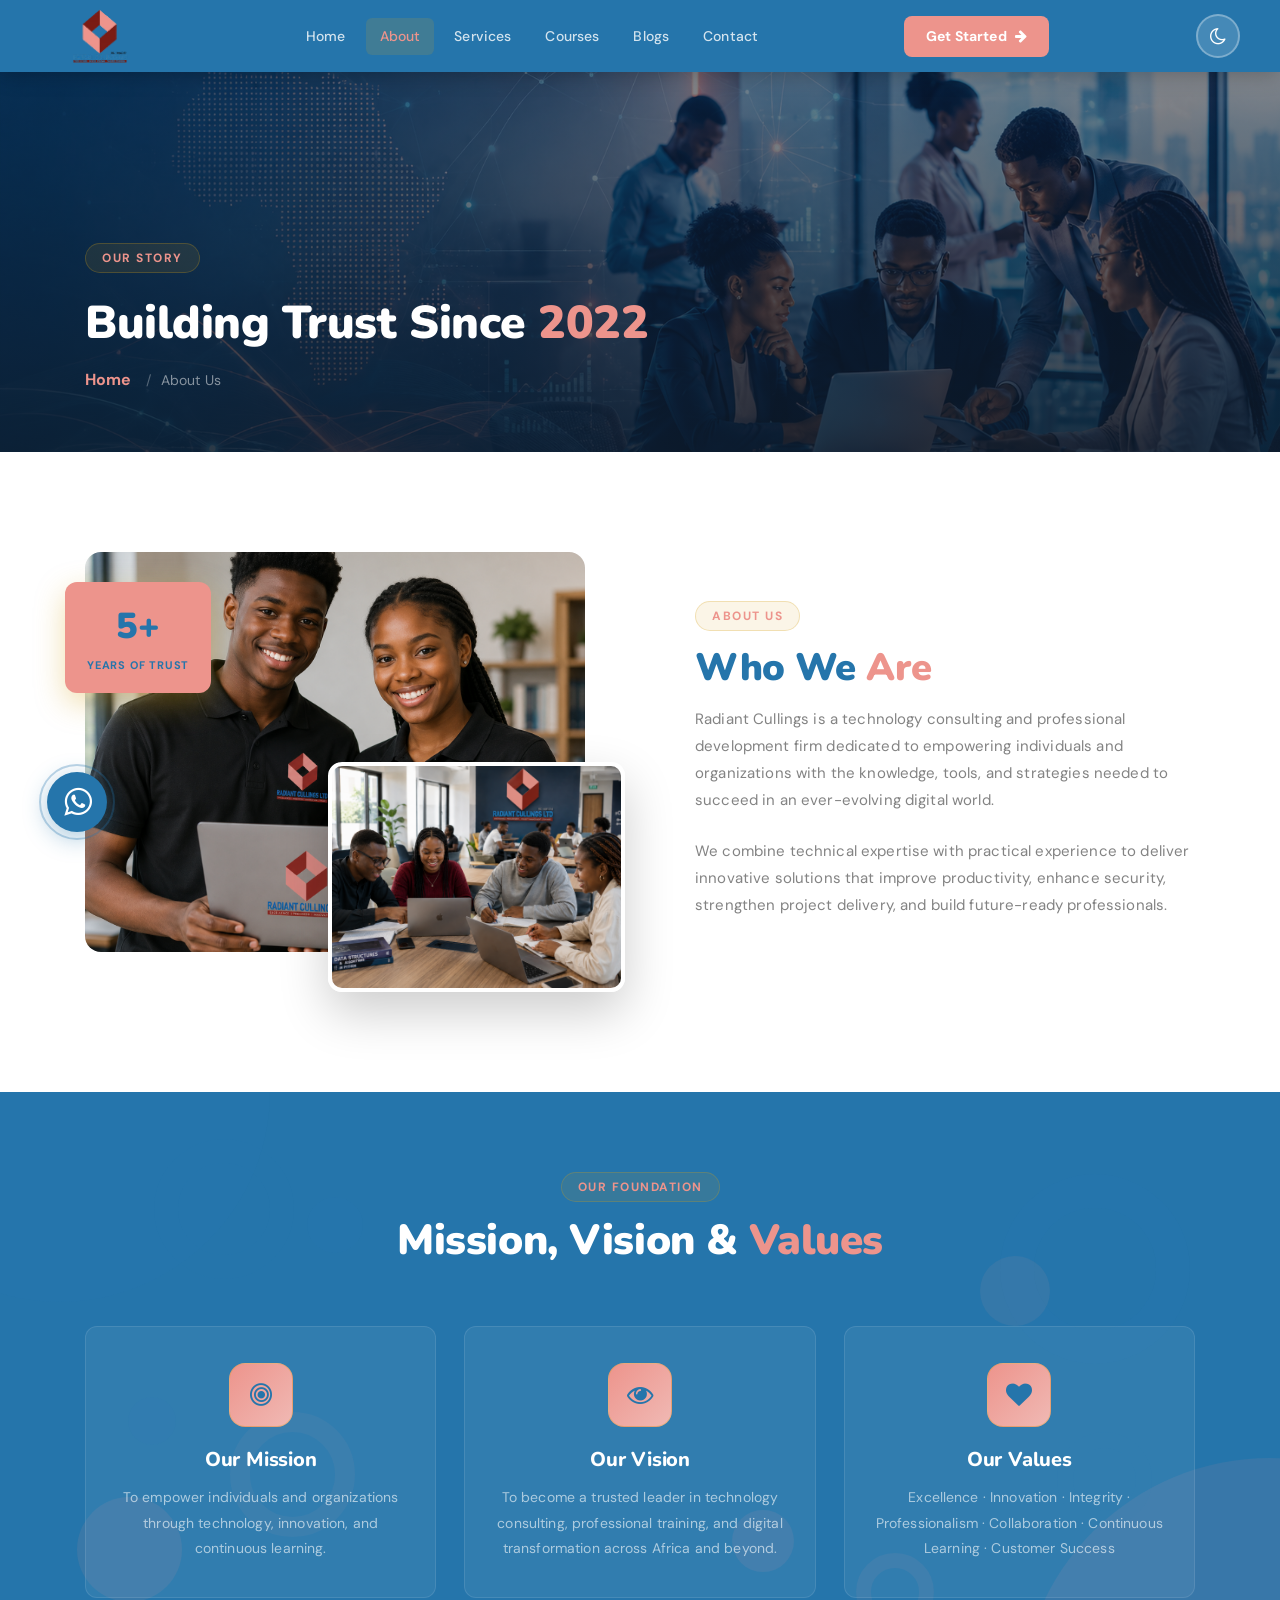
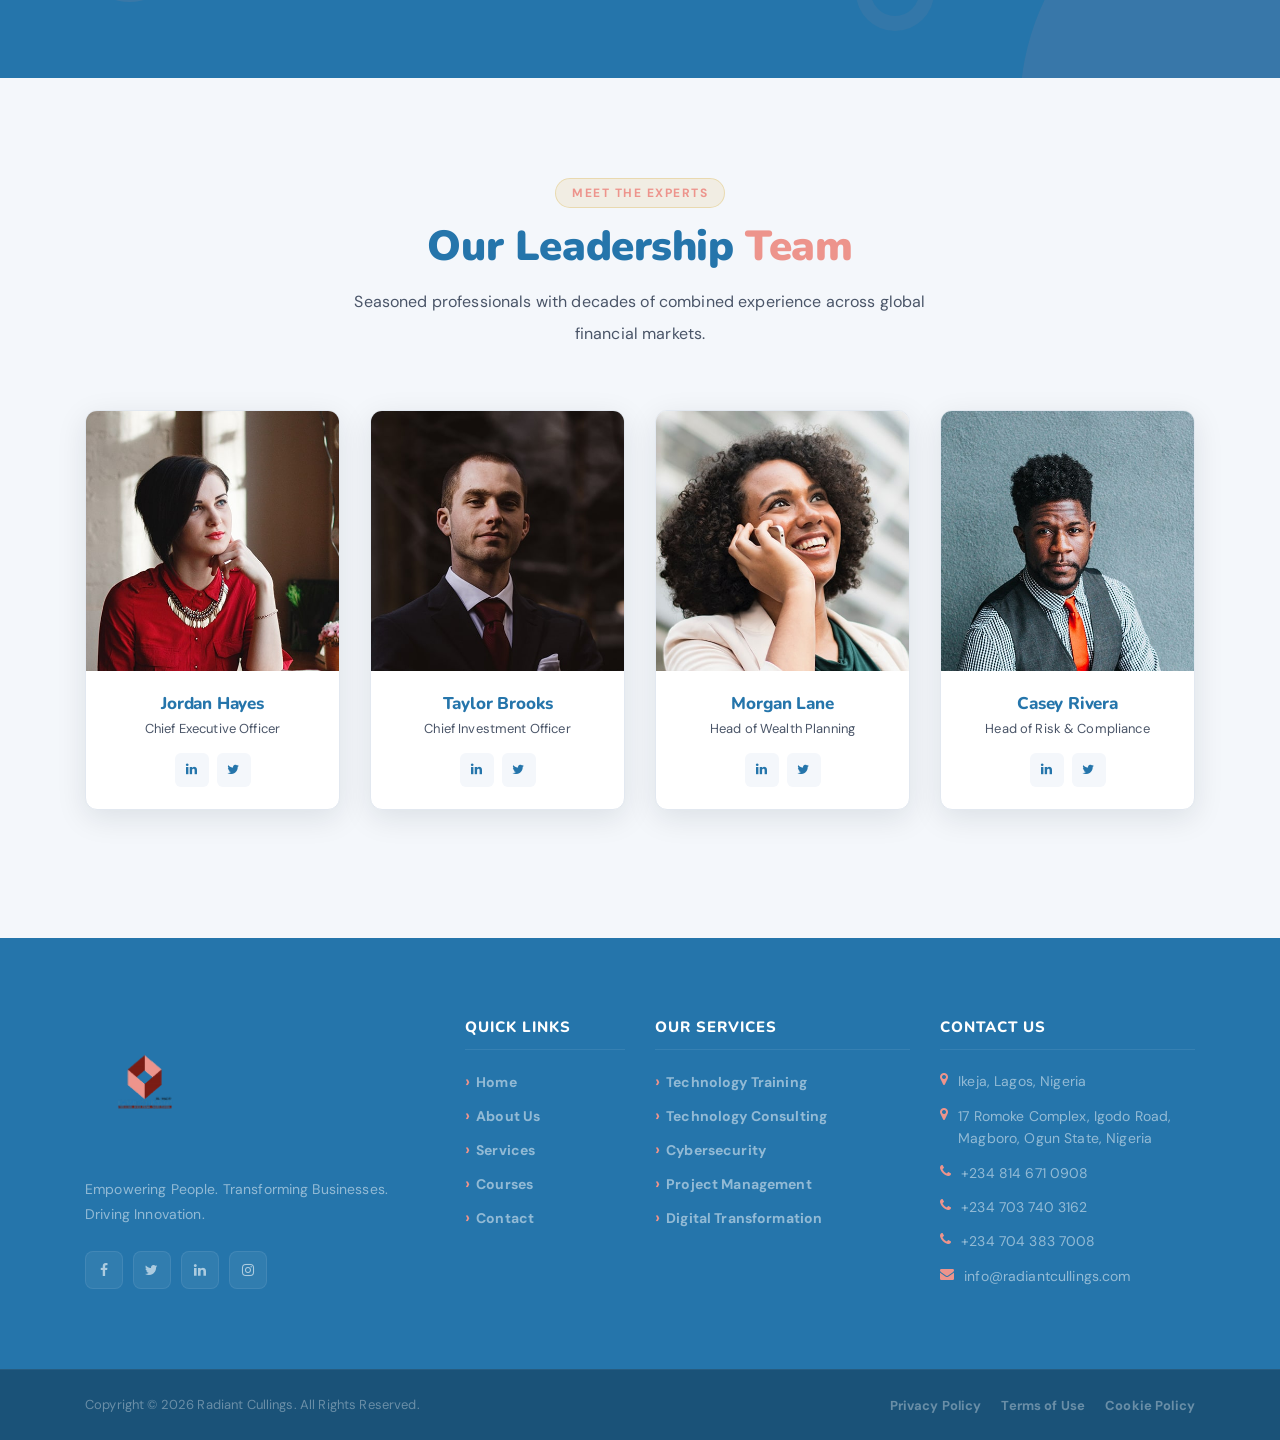
==== commit e0d16db2: "worked on courses, services and some minor changes" ====
--- a/about.html
+++ b/about.html
@@ -1284,7 +1284,7 @@
 
         <h1>
           Building Trust Since
-          <span>2012</span>
+          <span>2022</span>
         </h1>
 
         <nav aria-label="Breadcrumb">
@@ -1346,7 +1346,7 @@
                 professionals.
               </p>
 
-              <div class="ve-checklist">
+              <!-- <div class="ve-checklist">
                 <div class="ve-check-item">
                   <i class="fa fa-check-circle" aria-hidden="true"></i>
 
@@ -1386,7 +1386,7 @@
                     </p>
                   </div>
                 </div>
-              </div>
+              </div> -->
             </div>
           </div>
         </div>
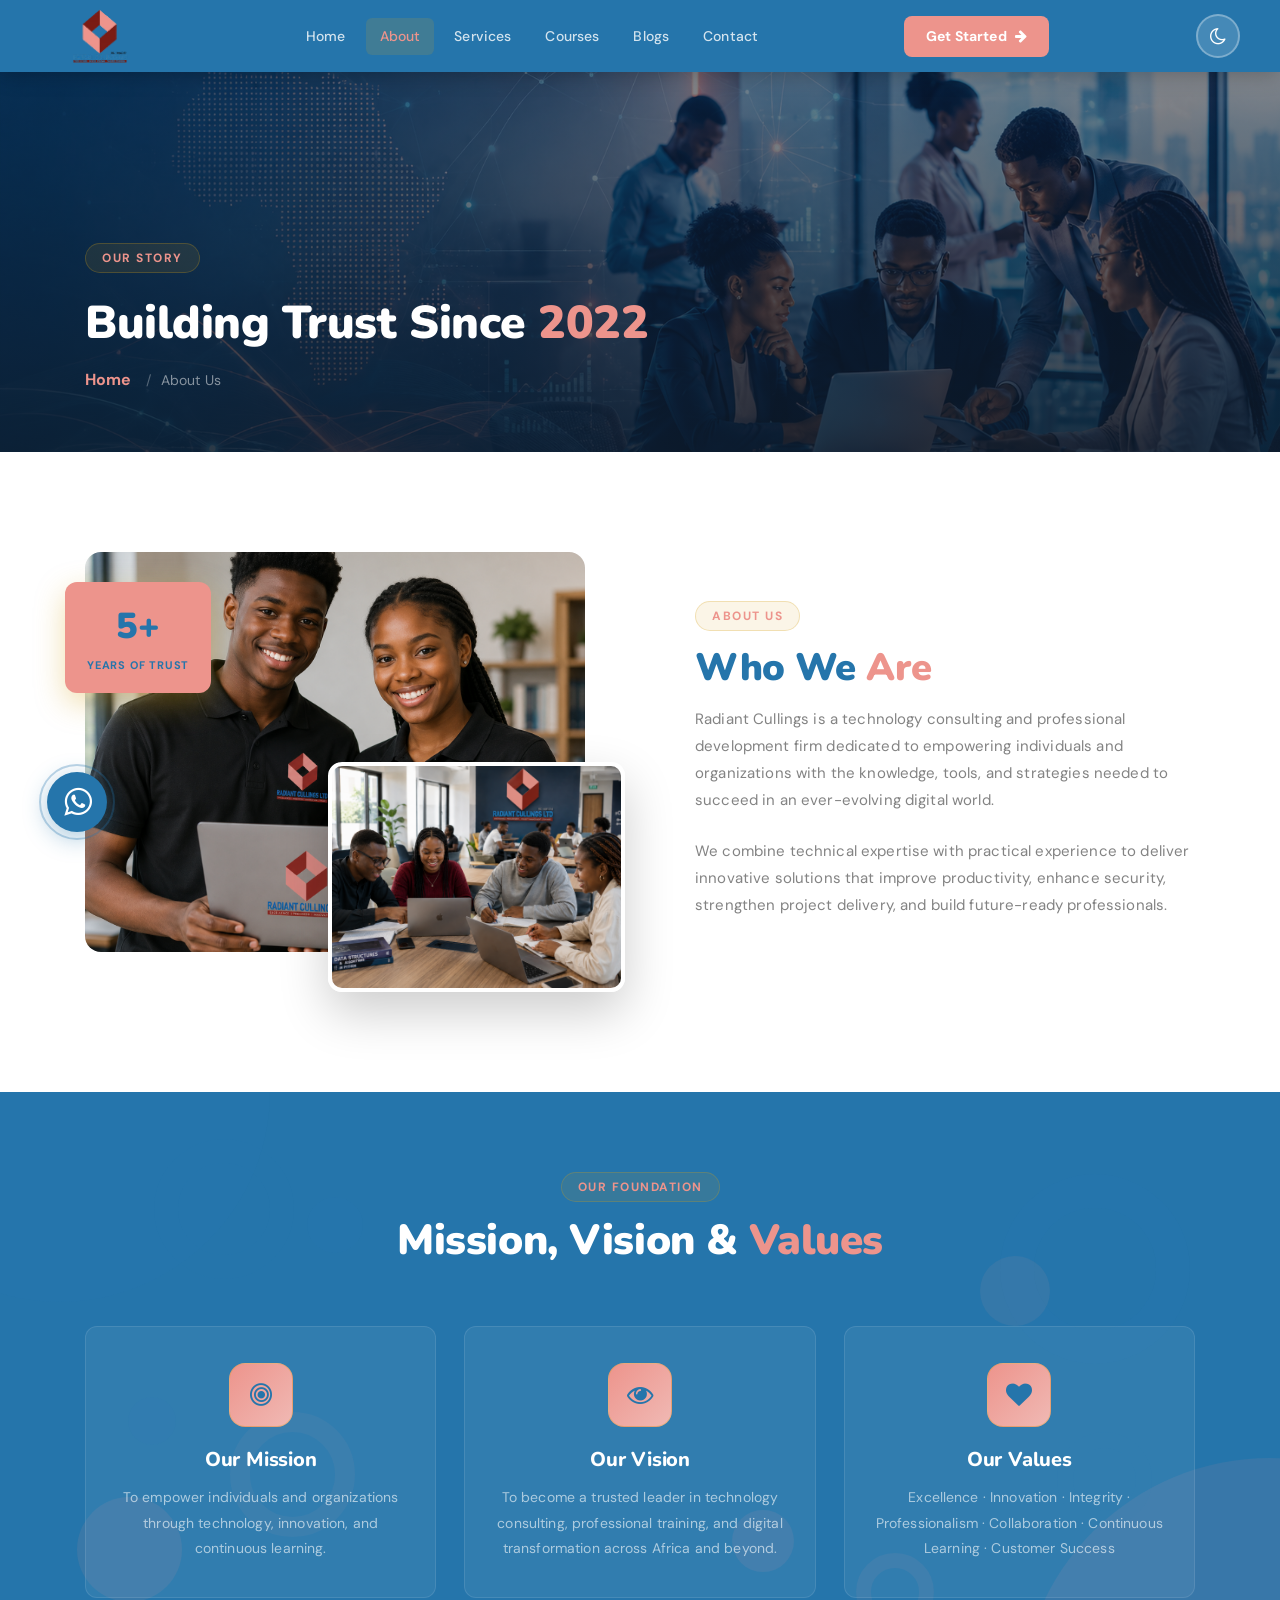
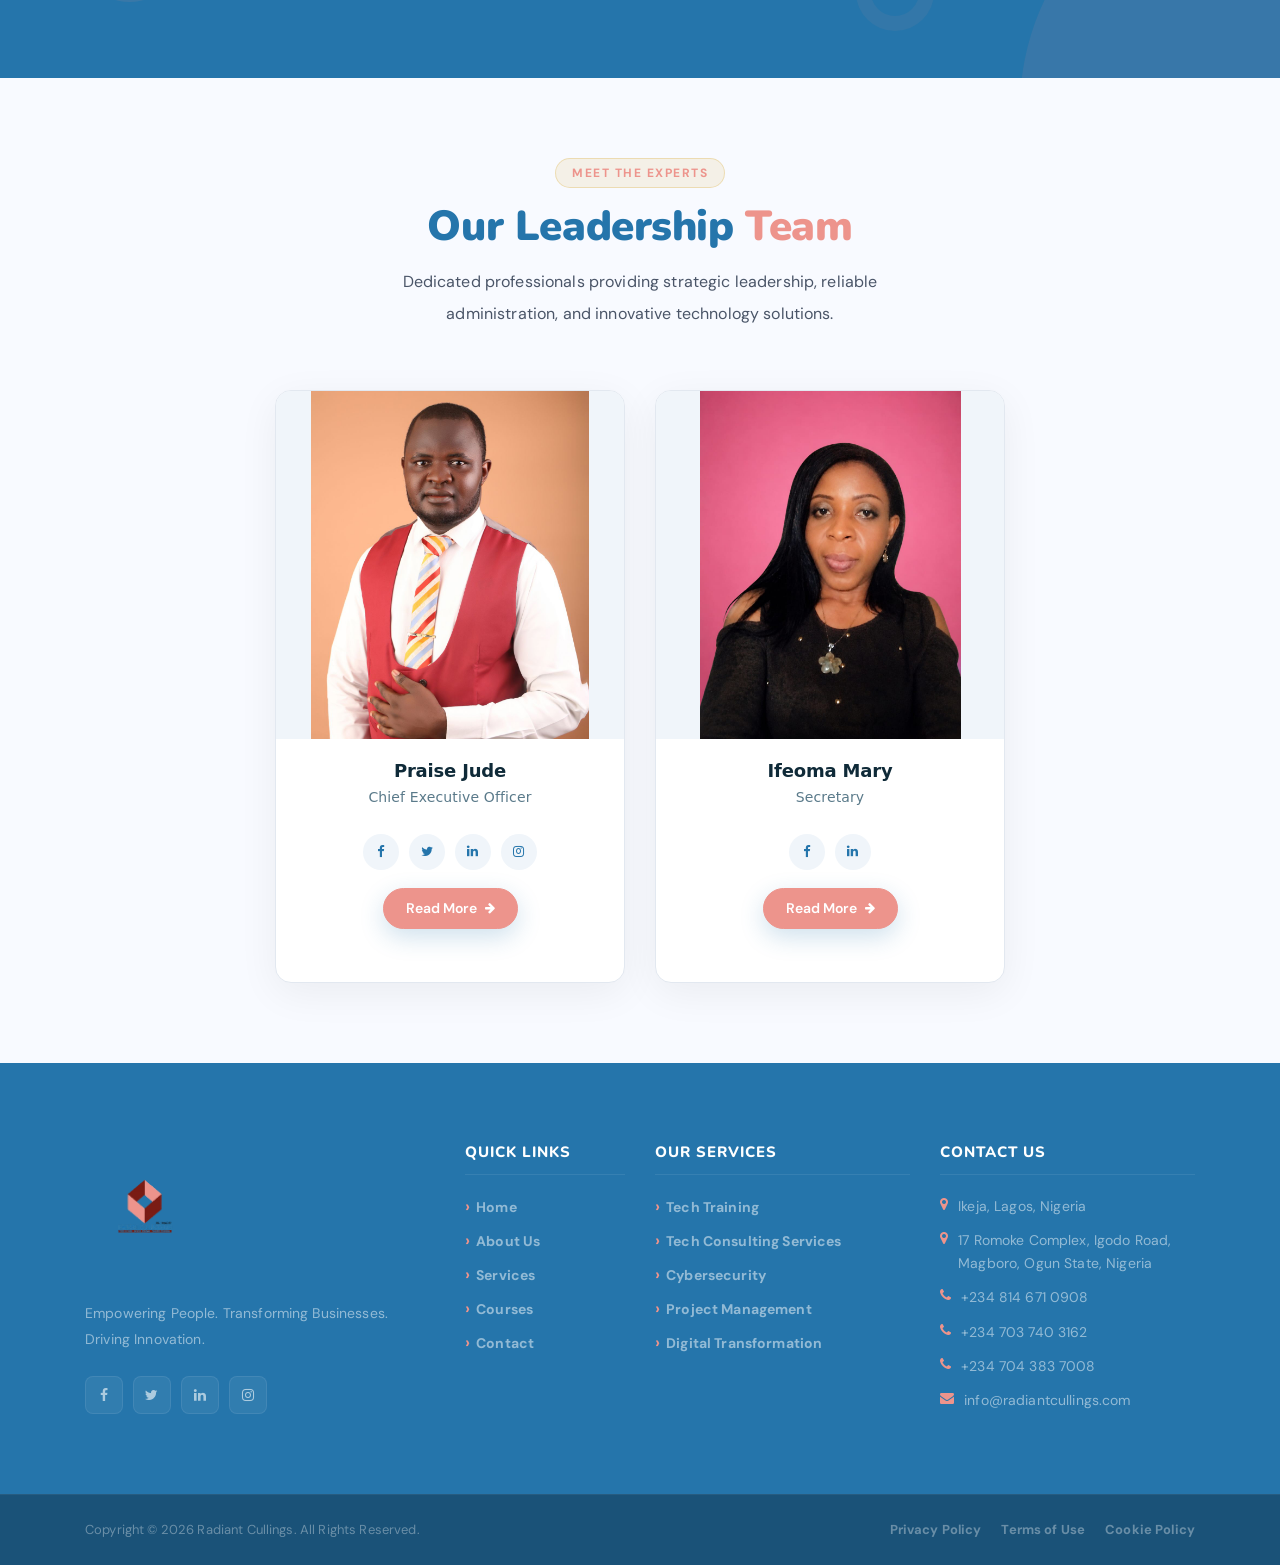
==== commit 0a22bf05: "team member inclusion and services nomenclature" ====
--- a/about.html
+++ b/about.html
@@ -674,16 +674,36 @@
       }
 
       /* ==================================================
-           DARK MODE TEAM SECTION
+           TEAM SECTION - FULL IMAGE
         ================================================== */
+
+      .ve-team-section {
+        padding: 80px 0;
+        background: #f8faff;
+      }
 
       body.dark-mode .ve-team-section {
         background: #121212;
       }
 
+      .ve-team-card {
+        background: #ffffff;
+        border-radius: 16px;
+        overflow: hidden;
+        box-shadow: 0 10px 40px rgba(0, 0, 0, 0.06);
+        transition: all 0.4s cubic-bezier(0.25, 0.46, 0.45, 0.94);
+        height: 100%;
+        display: flex;
+        flex-direction: column;
+      }
+
+      .ve-team-card:hover {
+        transform: translateY(-8px);
+        box-shadow: 0 25px 60px rgba(37, 117, 171, 0.12);
+      }
+
       body.dark-mode .ve-team-card {
         background: #1a1a2e;
-
         box-shadow: 0 10px 40px rgba(0, 0, 0, 0.3);
       }
 
@@ -691,12 +711,83 @@
         box-shadow: 0 25px 60px rgba(0, 0, 0, 0.4);
       }
 
+      /* FULL IMAGE - NO CROPPING */
+      .ve-team-img {
+        width: 100%;
+        height: auto;
+        aspect-ratio: 1 / 1;
+        background-size: contain;
+        background-position: center;
+        background-repeat: no-repeat;
+        transition: transform 0.6s ease;
+        flex-shrink: 0;
+        background-color: #f0f5fa;
+      }
+
+      .ve-team-card:hover .ve-team-img {
+        transform: scale(1.03);
+      }
+
+      body.dark-mode .ve-team-img {
+        background-color: #25253a;
+      }
+
+      .ve-team-info {
+        padding: 20px 25px 25px;
+        text-align: center;
+        flex: 1;
+        display: flex;
+        flex-direction: column;
+        align-items: center;
+      }
+
+      .ve-team-info h5 {
+        font-size: 18px;
+        font-weight: 700;
+        color: #0f2a38;
+        margin-bottom: 4px;
+        font-family: system-ui, 'Segoe UI', Roboto, 'Helvetica Neue', Arial, sans-serif;
+      }
+
       body.dark-mode .ve-team-info h5 {
         color: #e0e0e0;
       }
 
+      .ve-team-info span {
+        font-size: 14px;
+        color: #5a7a8a;
+        font-family: system-ui, 'Segoe UI', Roboto, 'Helvetica Neue', Arial, sans-serif;
+      }
+
       body.dark-mode .ve-team-info span {
         color: #aaaaaa;
+      }
+
+      .ve-team-social {
+        display: flex;
+        justify-content: center;
+        gap: 10px;
+        margin-top: 12px;
+        flex-wrap: wrap;
+      }
+
+      .ve-team-social a {
+        display: inline-flex;
+        align-items: center;
+        justify-content: center;
+        width: 36px;
+        height: 36px;
+        background: #f0f5fa;
+        border-radius: 50%;
+        color: #2575AB;
+        transition: all 0.3s ease;
+        text-decoration: none;
+      }
+
+      .ve-team-social a:hover {
+        background: #2575AB;
+        color: #ffffff;
+        transform: translateY(-3px);
       }
 
       body.dark-mode .ve-team-social a {
@@ -705,8 +796,457 @@
       }
 
       body.dark-mode .ve-team-social a:hover {
+        background: #ed948c;
+        color: #ffffff;
+      }
+
+      /* ==================================================
+           TEAM READ MORE BUTTON
+        ================================================== */
+
+      .ve-team-read-more {
+        display: inline-flex;
+        align-items: center;
+        justify-content: center;
+        gap: 8px;
+
+        min-width: 132px;
+        margin-top: 18px;
+        padding: 11px 22px;
+
+        border: 1px solid #ed948c;
+        border-radius: 30px;
+
+        background: #ed948c;
+        color: #ffffff;
+
+        font: inherit;
+        font-size: 14px;
+        font-weight: 600;
+        line-height: 1.2;
+
+        cursor: pointer;
+
+        box-shadow: 0 8px 24px rgba(37, 117, 171, 0.22);
+
+        transition:
+          background 0.3s ease,
+          border-color 0.3s ease,
+          color 0.3s ease,
+          transform 0.3s ease,
+          box-shadow 0.3s ease;
+      }
+
+      .ve-team-read-more:hover,
+      .ve-team-read-more:focus-visible {
+        border-color: #ed948c;
+        background: #ed948c;
+        color: #ffffff;
+
+        transform: translateY(-3px);
+
+        box-shadow: 0 12px 30px rgba(237, 148, 140, 0.32);
+      }
+
+      .ve-team-read-more:focus-visible {
+        outline: 3px solid rgba(37, 117, 171, 0.24);
+        outline-offset: 3px;
+      }
+
+      .ve-team-read-more i {
+        font-size: 12px;
+
+        transition: transform 0.3s ease;
+      }
+
+      .ve-team-read-more:hover i,
+      .ve-team-read-more:focus-visible i {
+        transform: translateX(4px);
+      }
+
+      body.dark-mode .ve-team-read-more {
+        border-color: #ed948c;
+        background: #ed948c;
+        color: #ffffff;
+      }
+
+      body.dark-mode .ve-team-read-more:hover,
+      body.dark-mode .ve-team-read-more:focus-visible {
+        border-color: #ed948c;
+        background: #ed948c;
+      }
+
+      /* ==================================================
+           TEAM MEMBER MODAL - FULL IMAGE
+        ================================================== */
+
+      body.ve-modal-open {
+        overflow: hidden;
+      }
+
+      .ve-team-modal {
+        position: fixed;
+        inset: 0;
+        z-index: 1000000;
+
+        display: flex;
+        align-items: center;
+        justify-content: center;
+
+        padding: 20px;
+
+        background: rgba(5, 15, 28, 0.76);
+        backdrop-filter: blur(7px);
+
+        opacity: 0;
+        visibility: hidden;
+
+        transition:
+          opacity 0.3s ease,
+          visibility 0.3s ease;
+      }
+
+      .ve-team-modal.is-open {
+        opacity: 1;
+        visibility: visible;
+      }
+
+      .ve-team-modal-dialog {
+        position: relative;
+
+        width: min(820px, 100%);
+        max-height: calc(100vh - 40px);
+        overflow-y: auto;
+
+        border: 1px solid rgba(37, 117, 171, 0.16);
+        border-radius: 20px;
+
+        background: #ffffff;
+
+        box-shadow: 0 30px 90px rgba(0, 0, 0, 0.28);
+
+        transform: translateY(28px) scale(0.97);
+
+        transition: transform 0.35s ease;
+      }
+
+      .ve-team-modal.is-open .ve-team-modal-dialog {
+        transform: translateY(0) scale(1);
+      }
+
+      .ve-team-modal-close {
+        position: absolute;
+        top: 14px;
+        right: 14px;
+        z-index: 3;
+
+        display: inline-flex;
+        align-items: center;
+        justify-content: center;
+
+        width: 40px;
+        height: 40px;
+        padding: 0;
+
+        border: 1px solid rgba(37, 117, 171, 0.16);
+        border-radius: 50%;
+
+        background: #ffffff;
+        color: #2575ab;
+
+        font-size: 16px;
+
+        cursor: pointer;
+
+        box-shadow: 0 8px 24px rgba(0, 0, 0, 0.1);
+
+        transition:
+          background 0.3s ease,
+          border-color 0.3s ease,
+          color 0.3s ease,
+          transform 0.3s ease;
+      }
+
+      .ve-team-modal-close:hover,
+      .ve-team-modal-close:focus-visible {
+        border-color: #ed948c;
+        background: #ed948c;
+        color: #ffffff;
+
+        transform: rotate(90deg);
+      }
+
+      .ve-team-modal-close:focus-visible {
+        outline: 3px solid rgba(37, 117, 171, 0.24);
+        outline-offset: 3px;
+      }
+
+      .ve-team-modal-content {
+        display: grid;
+        grid-template-columns: minmax(240px, 0.75fr) minmax(0, 1.25fr);
+        min-height: 440px;
+      }
+
+      .ve-team-modal-photo-wrap {
+        position: relative;
+        min-height: 440px;
+        overflow: hidden;
+
+        border-radius: 19px 0 0 19px;
+
         background: #2575ab;
+
+        display: flex;
+        align-items: center;
+        justify-content: center;
+      }
+
+      /* FULL IMAGE IN MODAL - NO CROPPING */
+      .ve-team-modal-photo {
+        display: block;
+
+        width: 100%;
+        height: 100%;
+        min-height: 440px;
+
+        object-fit: contain;
+        object-position: center;
+
+        background-color: #f0f5fa;
+      }
+
+      body.dark-mode .ve-team-modal-photo {
+        background-color: #25253a;
+      }
+
+      .ve-team-modal-photo-wrap::after {
+        display: none;
+      }
+
+      .ve-team-modal-details {
+        display: flex;
+        flex-direction: column;
+        justify-content: center;
+
+        padding: 36px 40px 40px 36px;
+      }
+
+      .ve-team-modal-tag {
+        display: inline-flex;
+        align-self: flex-start;
+
+        margin-bottom: 12px;
+        padding: 5px 14px;
+
+        border-radius: 30px;
+
+        background: rgba(37, 117, 171, 0.1);
+        color: #2575ab;
+
+        font-size: 11px;
+        font-weight: 700;
+        letter-spacing: 0.08em;
+        text-transform: uppercase;
+      }
+
+      .ve-team-modal-name {
+        margin: 0 0 4px;
+
+        color: #2575ab;
+
+        font-size: clamp(26px, 3.2vw, 36px);
+        font-weight: 700;
+        line-height: 1.1;
+      }
+
+      .ve-team-modal-position {
+        display: block;
+
+        margin-bottom: 16px;
+
+        color: #ed948c;
+
+        font-size: 15px;
+        font-weight: 600;
+      }
+
+      .ve-team-modal-divider {
+        width: 60px;
+        height: 3px;
+        margin-bottom: 16px;
+
+        border-radius: 999px;
+
+        background: linear-gradient(90deg, #2575ab, #ed948c);
+      }
+
+      .ve-team-modal-bio {
+        margin: 0;
+        max-height: 220px;
+        overflow-y: auto;
+
+        color: #5f6670;
+
+        font-size: 15px;
+        line-height: 1.8;
+
+        padding-right: 5px;
+        white-space: pre-line;
+      }
+
+      .ve-team-modal-bio::-webkit-scrollbar {
+        width: 4px;
+      }
+
+      .ve-team-modal-bio::-webkit-scrollbar-track {
+        background: rgba(0, 0, 0, 0.04);
+        border-radius: 10px;
+      }
+
+      .ve-team-modal-bio::-webkit-scrollbar-thumb {
+        background: #ed948c;
+        border-radius: 10px;
+      }
+
+      body.dark-mode .ve-team-modal {
+        background: rgba(3, 8, 18, 0.86);
+      }
+
+      body.dark-mode .ve-team-modal-dialog {
+        border-color: rgba(255, 255, 255, 0.08);
+        background: #1a1a2e;
+
+        box-shadow: 0 30px 90px rgba(0, 0, 0, 0.52);
+      }
+
+      body.dark-mode .ve-team-modal-close {
+        border-color: rgba(255, 255, 255, 0.1);
+        background: #22223b;
+        color: #6ea8d4;
+      }
+
+      body.dark-mode .ve-team-modal-close:hover,
+      body.dark-mode .ve-team-modal-close:focus-visible {
+        border-color: #ed948c;
+        background: #ed948c;
         color: #ffffff;
+      }
+
+      body.dark-mode .ve-team-modal-tag {
+        background: rgba(110, 168, 212, 0.14);
+        color: #7cb5df;
+      }
+
+      body.dark-mode .ve-team-modal-name {
+        color: #e6edf5;
+      }
+
+      body.dark-mode .ve-team-modal-position {
+        color: #ed948c;
+      }
+
+      body.dark-mode .ve-team-modal-bio {
+        color: #b5b5c5;
+      }
+
+      body.dark-mode .ve-team-modal-bio::-webkit-scrollbar-track {
+        background: rgba(255, 255, 255, 0.04);
+      }
+
+      body.dark-mode .ve-team-modal-bio::-webkit-scrollbar-thumb {
+        background: #ed948c;
+      }
+
+      @media (max-width: 767px) {
+        .ve-team-modal {
+          align-items: flex-start;
+          padding: 16px;
+          overflow-y: auto;
+        }
+
+        .ve-team-modal-dialog {
+          max-height: none;
+          margin: auto 0;
+          border-radius: 16px;
+        }
+
+        .ve-team-modal-content {
+          grid-template-columns: 1fr;
+          min-height: 0;
+        }
+
+        .ve-team-modal-photo-wrap {
+          min-height: 280px;
+          border-radius: 15px 15px 0 0;
+        }
+
+        .ve-team-modal-photo {
+          height: 280px;
+          min-height: 280px;
+        }
+
+        .ve-team-modal-details {
+          padding: 28px 24px 30px;
+        }
+
+        .ve-team-modal-close {
+          top: 10px;
+          right: 10px;
+          width: 36px;
+          height: 36px;
+          font-size: 14px;
+        }
+
+        .ve-team-modal-bio {
+          max-height: 180px;
+          font-size: 14px;
+        }
+
+        .ve-team-img {
+          aspect-ratio: 4 / 3;
+        }
+      }
+
+      @media (max-width: 480px) {
+        .ve-team-modal {
+          padding: 10px;
+        }
+
+        .ve-team-modal-photo-wrap,
+        .ve-team-modal-photo {
+          min-height: 220px;
+          height: 220px;
+        }
+
+        .ve-team-modal-details {
+          padding: 20px 18px 24px;
+        }
+
+        .ve-team-modal-name {
+          font-size: 22px;
+        }
+
+        .ve-team-modal-position {
+          font-size: 13px;
+        }
+
+        .ve-team-modal-bio {
+          font-size: 13px;
+          line-height: 1.7;
+          max-height: 150px;
+        }
+
+        .ve-team-modal-close {
+          top: 8px;
+          right: 8px;
+          width: 32px;
+          height: 32px;
+          font-size: 13px;
+        }
+
+        .ve-team-img {
+          aspect-ratio: 1 / 1;
+        }
       }
 
       /* ==================================================
@@ -1069,6 +1609,9 @@
 
         .dark-mode-toggle,
         .dark-mode-toggle i,
+        .ve-team-modal,
+        .ve-team-modal-dialog,
+        .ve-team-read-more,
         .custom-cursor-dot,
         .custom-cursor-circle {
           transition: none !important;
@@ -1150,39 +1693,12 @@
             <li class="has-drop">
               <a href="about.html" class="active">
                 About
-                <!-- <i
-                                class="fa fa-angle-down"
-                                aria-hidden="true"
-                            ></i> -->
               </a>
-
-              <!-- <ul class="ve-dropdown">
-                            <li>
-                                <a href="about.html">About Us</a>
-                            </li>
-
-                            <li>
-                                <a href="services.html">Our Services</a>
-                            </li>
-
-                            <li>
-                                <a href="portfolio.html">Portfolio</a>
-                            </li>
-
-                            <li>
-                                <a href="products.html">Products</a>
-                            </li>
-                        </ul> -->
             </li>
 
             <li class="has-drop">
               <a href="services.html">
                 Services
-
-                <!-- <i
-                                class="fa fa-angle-down"
-                                aria-hidden="true"
-                            ></i> -->
               </a>
             </li>
 
@@ -1345,48 +1861,6 @@
                 security, strengthen project delivery, and build future-ready
                 professionals.
               </p>
-
-              <!-- <div class="ve-checklist">
-                <div class="ve-check-item">
-                  <i class="fa fa-check-circle" aria-hidden="true"></i>
-
-                  <div>
-                    <strong>Our Mission</strong>
-
-                    <p>
-                      To empower individuals and organizations through
-                      technology, innovation, and continuous learning.
-                    </p>
-                  </div>
-                </div>
-
-                <div class="ve-check-item">
-                  <i class="fa fa-check-circle" aria-hidden="true"></i>
-
-                  <div>
-                    <strong>Our Vision</strong>
-
-                    <p>
-                      To become a trusted leader in technology consulting,
-                      professional training, and digital transformation across
-                      Africa and beyond.
-                    </p>
-                  </div>
-                </div>
-
-                <div class="ve-check-item">
-                  <i class="fa fa-check-circle" aria-hidden="true"></i>
-
-                  <div>
-                    <strong>Core Values</strong>
-
-                    <p>
-                      Excellence · Innovation · Integrity · Professionalism ·
-                      Collaboration · Continuous Learning · Customer Success
-                    </p>
-                  </div>
-                </div>
-              </div> -->
             </div>
           </div>
         </div>
@@ -1485,126 +1959,185 @@
           </h2>
 
           <p>
-            Seasoned professionals with decades of combined experience across
-            global financial markets.
+            Dedicated professionals providing strategic leadership, reliable
+            administration, and innovative technology solutions.
           </p>
         </div>
 
-        <div class="row">
+        <div class="row justify-content-center">
           <div
-            class="col-12 col-sm-6 col-lg-3 wow fadeInUp"
+            class="col-12 col-sm-6 col-lg-4 wow fadeInUp"
             data-wow-delay="100ms"
           >
             <div class="ve-team-card">
               <div
                 class="ve-team-img bg-img"
-                style="background-image: url(img/bg-img/15.jpg)"
+                style="background-image: url(img/bg-img/praise.jpeg)"
               ></div>
 
-              <div class="ve-team-info">
-                <h5>Jordan Hayes</h5>
+              <div class="ve-team-info" style="height: 20px;">
+                <h5>Praise Jude</h5>
 
                 <span>Chief Executive Officer</span>
 
                 <div class="ve-team-social">
-                  <a href="#" aria-label="Jordan Hayes on LinkedIn">
+                  <a href="https://www.facebook.com/share/1B9qRAtPaQ/" target="_blank" aria-label="Praise Jude on Facebook">
+                    <i class="fa fa-facebook" aria-hidden="true"></i>
+                  </a>
+
+                  <a href="https://x.com/praisegodjude" target="_blank" aria-label="Praise Jude on X">
+                    <i class="fa fa-twitter" aria-hidden="true"></i>
+                  </a>
+
+                  <a href="https://www.linkedin.com/in/praise-jude-619227b6?utm_source=share_via&utm_content=profile&utm_medium=member_android" target="_blank" aria-label="Praise Jude on LinkedIn">
                     <i class="fa fa-linkedin" aria-hidden="true"></i>
                   </a>
 
-                  <a href="#" aria-label="Jordan Hayes on Twitter">
-                    <i class="fa fa-twitter" aria-hidden="true"></i>
+                  <a href="https://www.instagram.com/praisegodjude?utm_source=qr&igsh=MWNia2EzYnZ1bDYwaQ==" target="_blank" aria-label="Praise Jude on Instagram">
+                    <i class="fa fa-instagram" aria-hidden="true"></i>
                   </a>
                 </div>
+
+                <button
+                  type="button"
+                  class="ve-team-read-more"
+                  data-team-name="Praise Jude"
+                  data-team-position="Chief Executive Officer"
+                  data-team-image="img/bg-img/praise.jpeg"
+                  data-team-bio="About Praise Jude
+
+Founder & Chief Executive Officer
+With over a decade of experience in technology, sales  and administrative leadership, Praise Jude is the Founder and Chief Executive Officer of Radiant Cullings, a tech consulting and digital transformation company committed to equipping individuals, businesses, and institutions with innovative technology solutions.
+
+His career spans tech consulting, digital skills development, organizational administration, and capacity building. He has extensive training and practical experience in Cybersecurity, Project Management, Digital Marketing, Procurement and Supply Chain Management, Risk Management, Technical Writing, Sales, and Entrepreneurship, enabling him to deliver practical, results-driven solutions across multiple industries.
+
+As an accomplished technology educator, Praise has trained and mentored numerous students, professionals, entrepreneurs, and aspiring technology experts in various digital and emerging technology disciplines. His passion for teaching and knowledge transfer has empowered many individuals to launch successful careers and businesses within the technology ecosystem.
+
+At Radiant Cullings, he provides strategic leadership, driving the company's vision of helping organizations embrace innovation, strengthen their digital capabilities, improve operational efficiency, and navigate today's rapidly evolving technology landscape. Under his leadership, the company delivers professional services in technology consulting, cybersecurity, digital transformation, corporate training, software solutions, and business technology advisory.
+
+Praise is passionate about innovation, leadership, continuous learning, and developing practical technology solutions that create measurable impact. His mission is to bridge the gap between technology and business by empowering organizations and individuals with the knowledge, skills, and strategies required to thrive in the digital economy.
+
+Areas of Expertise
+• Tech Consulting
+• Cybersecurity
+• Digital Transformation
+• Project Management
+• Digital Marketing
+• Procurement & Supply Chain Management
+• Risk Management
+• Technical Writing
+• Tech Training & Capacity Building
+• Business Strategy & Entrepreneurship
+• Administrative Leadership"
+                  aria-haspopup="dialog"
+                  aria-controls="teamMemberModal"
+                >
+                  Read More
+                  <i class="fa fa-arrow-right" aria-hidden="true"></i>
+                </button>
               </div>
             </div>
           </div>
 
           <div
-            class="col-12 col-sm-6 col-lg-3 wow fadeInUp"
+            class="col-12 col-sm-6 col-lg-4 wow fadeInUp"
             data-wow-delay="200ms"
           >
             <div class="ve-team-card">
               <div
                 class="ve-team-img bg-img"
-                style="background-image: url(img/bg-img/16.jpg)"
+                style="background-image: url(img/bg-img/ifeoma.jpeg)"
               ></div>
 
               <div class="ve-team-info">
-                <h5>Taylor Brooks</h5>
-
-                <span>Chief Investment Officer</span>
+                <h5>Ifeoma Mary</h5>
+
+                <span>Secretary</span>
 
                 <div class="ve-team-social">
-                  <a href="#" aria-label="Taylor Brooks on LinkedIn">
+                  <a href="https://www.facebook.com/share/1c4vdwQLfK/" target="_blank" aria-label="Ifeoma Mary on Facebook">
+                    <i class="fa fa-facebook" aria-hidden="true"></i>
+                  </a>
+
+                  <a href="https://www.linkedin.com/in/omenihu-ifeoma-0730051a5?utm_source=share&utm_campaign=share_via&utm_content=profile&utm_medium=android_app" target="_blank" aria-label="Ifeoma Mary on LinkedIn">
                     <i class="fa fa-linkedin" aria-hidden="true"></i>
                   </a>
-
-                  <a href="#" aria-label="Taylor Brooks on Twitter">
-                    <i class="fa fa-twitter" aria-hidden="true"></i>
-                  </a>
                 </div>
-              </div>
-            </div>
-          </div>
-
-          <div
-            class="col-12 col-sm-6 col-lg-3 wow fadeInUp"
-            data-wow-delay="300ms"
-          >
-            <div class="ve-team-card">
-              <div
-                class="ve-team-img bg-img"
-                style="background-image: url(img/bg-img/17.jpg)"
-              ></div>
-
-              <div class="ve-team-info">
-                <h5>Morgan Lane</h5>
-
-                <span>Head of Wealth Planning</span>
-
-                <div class="ve-team-social">
-                  <a href="#" aria-label="Morgan Lane on LinkedIn">
-                    <i class="fa fa-linkedin" aria-hidden="true"></i>
-                  </a>
-
-                  <a href="#" aria-label="Morgan Lane on Twitter">
-                    <i class="fa fa-twitter" aria-hidden="true"></i>
-                  </a>
-                </div>
-              </div>
-            </div>
-          </div>
-
-          <div
-            class="col-12 col-sm-6 col-lg-3 wow fadeInUp"
-            data-wow-delay="400ms"
-          >
-            <div class="ve-team-card">
-              <div
-                class="ve-team-img bg-img"
-                style="background-image: url(img/bg-img/18.jpg)"
-              ></div>
-
-              <div class="ve-team-info">
-                <h5>Casey Rivera</h5>
-
-                <span>Head of Risk &amp; Compliance</span>
-
-                <div class="ve-team-social">
-                  <a href="#" aria-label="Casey Rivera on LinkedIn">
-                    <i class="fa fa-linkedin" aria-hidden="true"></i>
-                  </a>
-
-                  <a href="#" aria-label="Casey Rivera on Twitter">
-                    <i class="fa fa-twitter" aria-hidden="true"></i>
-                  </a>
-                </div>
+
+                <button
+                  type="button"
+                  class="ve-team-read-more"
+                  data-team-name="Ifeoma Mary"
+                  data-team-position="Secretary"
+                  data-team-image="img/bg-img/ifeoma.jpeg"
+                  data-team-bio="Ifeoma Mary is the Co-Founder and Company Secretary of Radiant Cullings Ltd., 
+                  with expertise in Information Technology, Network Security, and administrative leadership. 
+                  She has been trained in project management, Security practices, Information Technology, 
+                  Sales, Personnel Management, Customer Relationship Management, Administrative Leadership, 
+                  and Entrepreneurship, equipping her with the skills to provide practical and results-driven solutions across diverse industries.
+
+With a passion for innovation and operational excellence, Ifeoma contributes to the company's strategic growth by supporting effective governance, digital transformation initiatives, and technology-driven solutions. Her areas of expertise include Digital Transformation, Project Management, Information Technology, and Network Security."
+                  aria-haspopup="dialog"
+                  aria-controls="teamMemberModal"
+                >
+                  Read More
+                  <i class="fa fa-arrow-right" aria-hidden="true"></i>
+                </button>
               </div>
             </div>
           </div>
         </div>
       </div>
     </section>
+
+    <!-- Team Member Details Modal -->
+
+    <div
+      class="ve-team-modal"
+      id="teamMemberModal"
+      role="dialog"
+      aria-modal="true"
+      aria-labelledby="teamModalName"
+      aria-describedby="teamModalBio"
+      aria-hidden="true"
+    >
+      <div class="ve-team-modal-dialog" role="document">
+        <button
+          type="button"
+          class="ve-team-modal-close"
+          id="teamModalClose"
+          aria-label="Close team member details"
+        >
+          <i class="fa fa-times" aria-hidden="true"></i>
+        </button>
+
+        <div class="ve-team-modal-content">
+          <div class="ve-team-modal-photo-wrap">
+            <img
+              class="ve-team-modal-photo"
+              id="teamModalImage"
+              src=""
+              alt=""
+            />
+          </div>
+
+          <div class="ve-team-modal-details">
+            <span class="ve-team-modal-tag">Leadership Team</span>
+
+            <h3 class="ve-team-modal-name" id="teamModalName"></h3>
+
+            <span
+              class="ve-team-modal-position"
+              id="teamModalPosition"
+            ></span>
+
+            <div class="ve-team-modal-divider" aria-hidden="true"></div>
+
+            <p class="ve-team-modal-bio" id="teamModalBio"></p>
+          </div>
+        </div>
+      </div>
+    </div>
 
     <!-- Footer -->
 
@@ -1648,8 +2181,8 @@
           <div class="col-12 col-sm-6 col-lg-3 mb-50">
             <h5 class="ve-footer-title">Our Services</h5>
             <ul class="ve-footer-links">
-              <li><a href="courses.html">Technology Training</a></li>
-              <li><a href="consulting.html">Technology Consulting</a></li>
+              <li><a href="courses.html">Tech Training</a></li>
+              <li><a href="consulting.html">Tech Consulting Services</a></li>
               <li><a href="services.html#cybersecurity">Cybersecurity</a></li>
               <li><a href="services.html#project">Project Management</a></li>
               <li>
@@ -1690,6 +2223,119 @@
       </div>
     </footer>
 
+    <!-- Team Member Modal Script -->
+
+    <script>
+      document.addEventListener("DOMContentLoaded", function () {
+        const modal = document.getElementById("teamMemberModal");
+        const modalDialog = modal
+          ? modal.querySelector(".ve-team-modal-dialog")
+          : null;
+        const closeButton = document.getElementById("teamModalClose");
+        const modalImage = document.getElementById("teamModalImage");
+        const modalName = document.getElementById("teamModalName");
+        const modalPosition = document.getElementById("teamModalPosition");
+        const modalBio = document.getElementById("teamModalBio");
+        const readMoreButtons = document.querySelectorAll(
+          ".ve-team-read-more",
+        );
+
+        let lastFocusedElement = null;
+
+        if (
+          !modal ||
+          !modalDialog ||
+          !closeButton ||
+          !modalImage ||
+          !modalName ||
+          !modalPosition ||
+          !modalBio
+        ) {
+          return;
+        }
+
+        function openTeamModal(button) {
+          const name = button.dataset.teamName || "Team Member";
+          const position = button.dataset.teamPosition || "";
+          const image = button.dataset.teamImage || "";
+          const bio = button.dataset.teamBio || "";
+
+          lastFocusedElement = button;
+
+          modalName.textContent = name;
+          modalPosition.textContent = position;
+          modalBio.textContent = bio;
+          modalImage.src = image;
+          modalImage.alt = name + " — " + position;
+
+          modal.classList.add("is-open");
+          modal.setAttribute("aria-hidden", "false");
+          document.body.classList.add("ve-modal-open");
+
+          closeButton.focus();
+        }
+
+        function closeTeamModal() {
+          modal.classList.remove("is-open");
+          modal.setAttribute("aria-hidden", "true");
+          document.body.classList.remove("ve-modal-open");
+
+          if (lastFocusedElement) {
+            lastFocusedElement.focus();
+          }
+        }
+
+        readMoreButtons.forEach(function (button) {
+          button.addEventListener("click", function () {
+            openTeamModal(button);
+          });
+        });
+
+        closeButton.addEventListener("click", closeTeamModal);
+
+        modal.addEventListener("click", function (event) {
+          if (event.target === modal) {
+            closeTeamModal();
+          }
+        });
+
+        document.addEventListener("keydown", function (event) {
+          if (!modal.classList.contains("is-open")) {
+            return;
+          }
+
+          if (event.key === "Escape") {
+            closeTeamModal();
+            return;
+          }
+
+          if (event.key === "Tab") {
+            const focusableElements = modalDialog.querySelectorAll(
+              'button, a[href], input, textarea, select, [tabindex]:not([tabindex="-1"])',
+            );
+
+            if (!focusableElements.length) {
+              return;
+            }
+
+            const firstElement = focusableElements[0];
+            const lastElement = focusableElements[focusableElements.length - 1];
+
+            if (event.shiftKey && document.activeElement === firstElement) {
+              event.preventDefault();
+              lastElement.focus();
+            } else if (
+              !event.shiftKey &&
+              document.activeElement === lastElement
+            ) {
+              event.preventDefault();
+              firstElement.focus();
+            }
+          }
+        });
+      });
+    </script>
+
     <!-- Dark and Light Mode Script -->
 
     <script>
@@ -1816,6 +2462,8 @@
           "[role='button']",
           ".ve-mvv-card",
           ".ve-team-card",
+          ".ve-team-read-more",
+          ".ve-team-modal-close",
           ".ve-check-item",
           ".floating-whatsapp",
         ].join(",");
@@ -1900,4 +2548,4 @@
     <script src="js/active.js"></script>
     <script src="js/vaultedge.js"></script>
   </body>
-</html>
+</html>
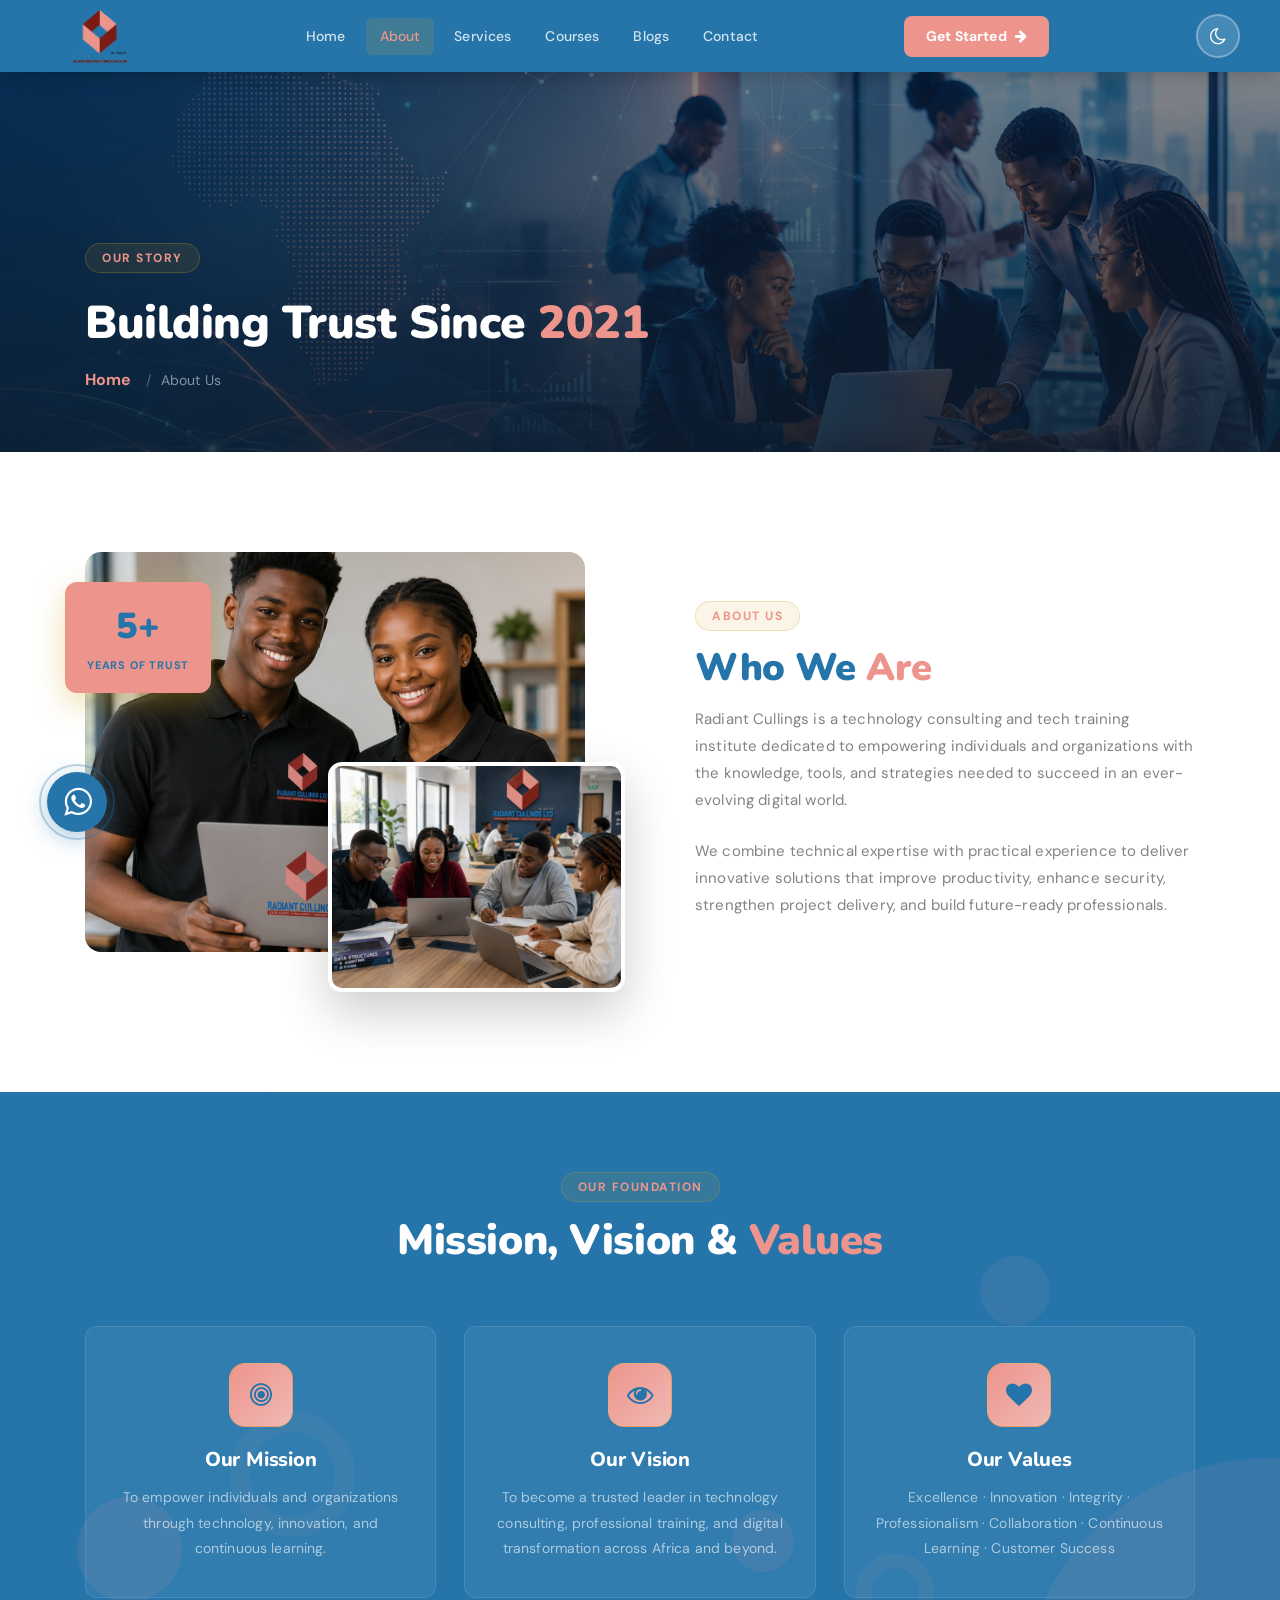
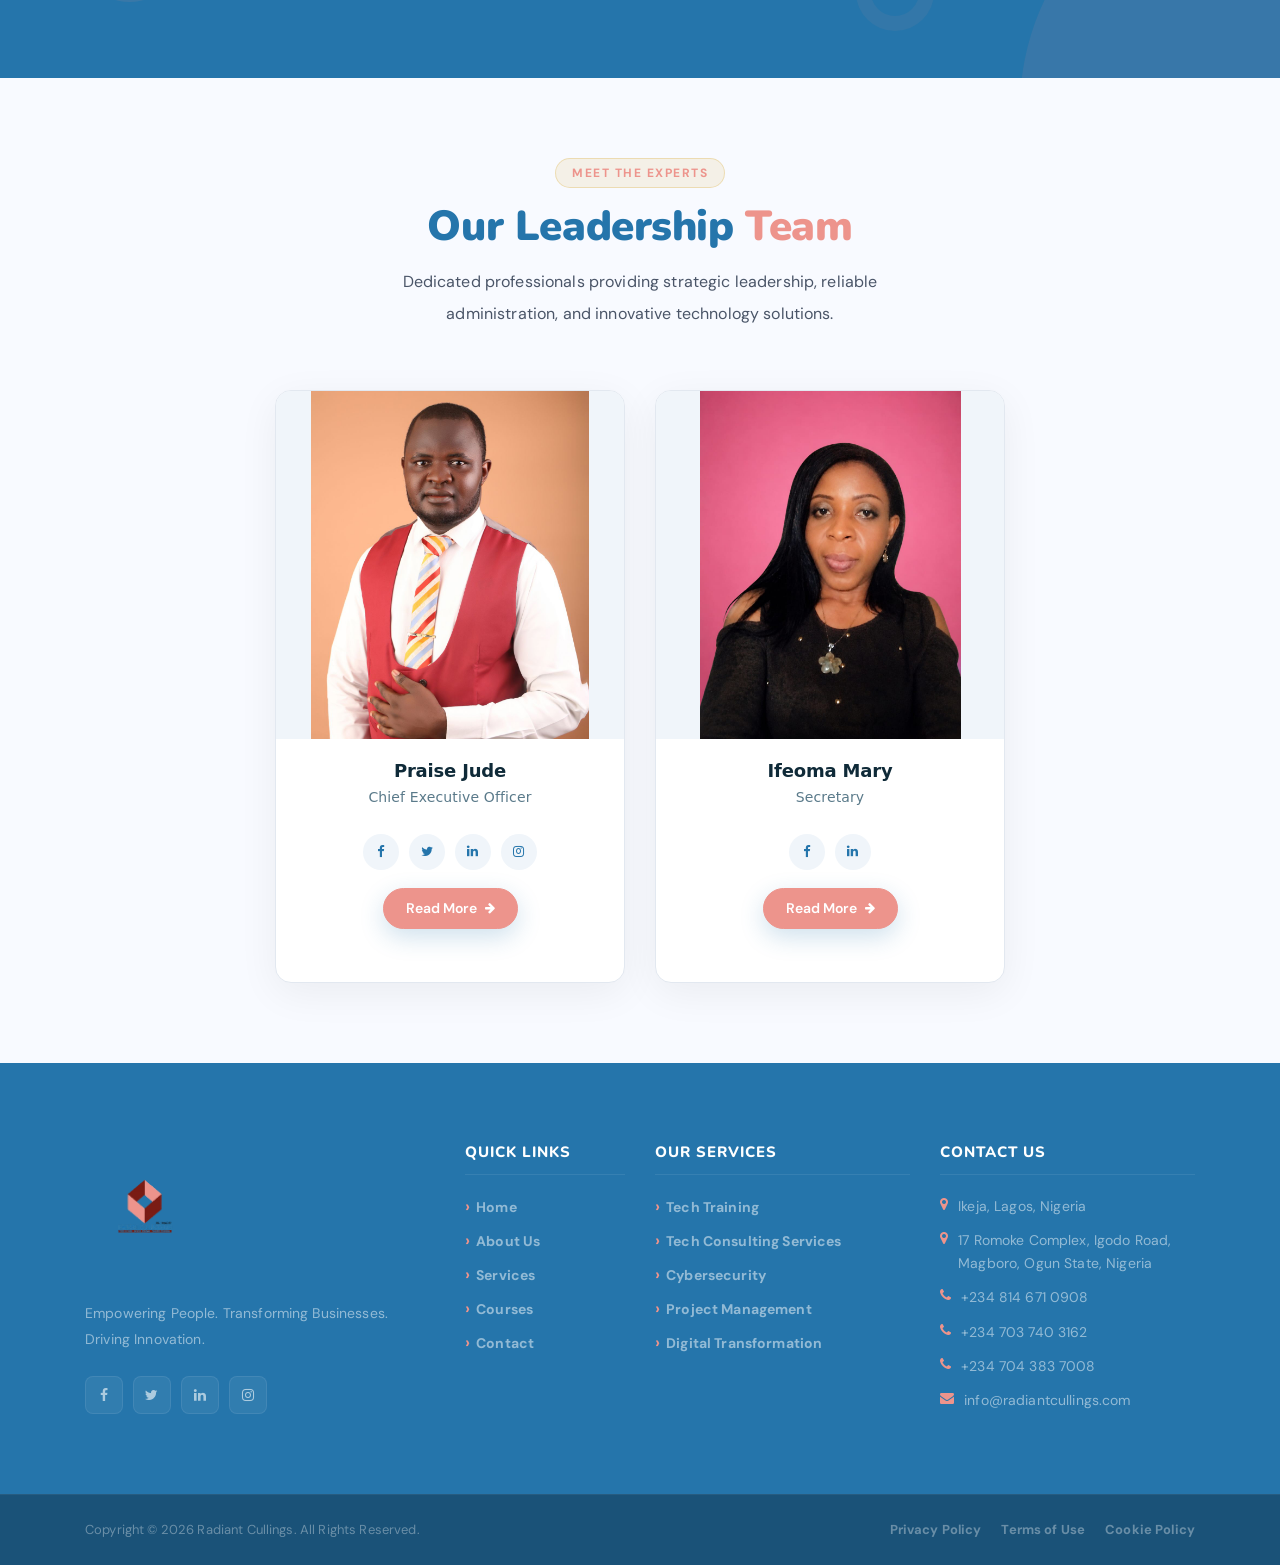
==== commit 910810c6: "typo errors changes" ====
--- a/about.html
+++ b/about.html
@@ -746,7 +746,8 @@
         font-weight: 700;
         color: #0f2a38;
         margin-bottom: 4px;
-        font-family: system-ui, 'Segoe UI', Roboto, 'Helvetica Neue', Arial, sans-serif;
+        font-family:
+          system-ui, "Segoe UI", Roboto, "Helvetica Neue", Arial, sans-serif;
       }
 
       body.dark-mode .ve-team-info h5 {
@@ -756,7 +757,8 @@
       .ve-team-info span {
         font-size: 14px;
         color: #5a7a8a;
-        font-family: system-ui, 'Segoe UI', Roboto, 'Helvetica Neue', Arial, sans-serif;
+        font-family:
+          system-ui, "Segoe UI", Roboto, "Helvetica Neue", Arial, sans-serif;
       }
 
       body.dark-mode .ve-team-info span {
@@ -779,13 +781,13 @@
         height: 36px;
         background: #f0f5fa;
         border-radius: 50%;
-        color: #2575AB;
+        color: #2575ab;
         transition: all 0.3s ease;
         text-decoration: none;
       }
 
       .ve-team-social a:hover {
-        background: #2575AB;
+        background: #2575ab;
         color: #ffffff;
         transform: translateY(-3px);
       }
@@ -1691,15 +1693,11 @@
             </li>
 
             <li class="has-drop">
-              <a href="about.html" class="active">
-                About
-              </a>
+              <a href="about.html" class="active"> About </a>
             </li>
 
             <li class="has-drop">
-              <a href="services.html">
-                Services
-              </a>
+              <a href="services.html"> Services </a>
             </li>
 
             <li>
@@ -1800,7 +1798,7 @@
 
         <h1>
           Building Trust Since
-          <span>2022</span>
+          <span>2021</span>
         </h1>
 
         <nav aria-label="Breadcrumb">
@@ -1849,8 +1847,8 @@
               </h2>
 
               <p>
-                Radiant Cullings is a technology consulting and professional
-                development firm dedicated to empowering individuals and
+                Radiant Cullings is a technology consulting and tech training institute
+                 dedicated to empowering individuals and
                 organizations with the knowledge, tools, and strategies needed
                 to succeed in an ever-evolving digital world.
               </p>
@@ -1975,25 +1973,41 @@
                 style="background-image: url(img/bg-img/praise.jpeg)"
               ></div>
 
-              <div class="ve-team-info" style="height: 20px;">
+              <div class="ve-team-info" style="height: 20px">
                 <h5>Praise Jude</h5>
 
                 <span>Chief Executive Officer</span>
 
                 <div class="ve-team-social">
-                  <a href="https://www.facebook.com/share/1B9qRAtPaQ/" target="_blank" aria-label="Praise Jude on Facebook">
+                  <a
+                    href="https://www.facebook.com/share/1B9qRAtPaQ/"
+                    target="_blank"
+                    aria-label="Praise Jude on Facebook"
+                  >
                     <i class="fa fa-facebook" aria-hidden="true"></i>
                   </a>
 
-                  <a href="https://x.com/praisegodjude" target="_blank" aria-label="Praise Jude on X">
+                  <a
+                    href="https://x.com/praisegodjude"
+                    target="_blank"
+                    aria-label="Praise Jude on X"
+                  >
                     <i class="fa fa-twitter" aria-hidden="true"></i>
                   </a>
 
-                  <a href="https://www.linkedin.com/in/praise-jude-619227b6?utm_source=share_via&utm_content=profile&utm_medium=member_android" target="_blank" aria-label="Praise Jude on LinkedIn">
+                  <a
+                    href="https://www.linkedin.com/in/praise-jude-619227b6?utm_source=share_via&utm_content=profile&utm_medium=member_android"
+                    target="_blank"
+                    aria-label="Praise Jude on LinkedIn"
+                  >
                     <i class="fa fa-linkedin" aria-hidden="true"></i>
                   </a>
 
-                  <a href="https://www.instagram.com/praisegodjude?utm_source=qr&igsh=MWNia2EzYnZ1bDYwaQ==" target="_blank" aria-label="Praise Jude on Instagram">
+                  <a
+                    href="https://www.instagram.com/praisegodjude?utm_source=qr&igsh=MWNia2EzYnZ1bDYwaQ=="
+                    target="_blank"
+                    aria-label="Praise Jude on Instagram"
+                  >
                     <i class="fa fa-instagram" aria-hidden="true"></i>
                   </a>
                 </div>
@@ -2007,7 +2021,7 @@
                   data-team-bio="About Praise Jude
 
 Founder & Chief Executive Officer
-With over a decade of experience in technology, sales  and administrative leadership, Praise Jude is the Founder and Chief Executive Officer of Radiant Cullings, a tech consulting and digital transformation company committed to equipping individuals, businesses, and institutions with innovative technology solutions.
+With over a decade of experience in technology, sales, administrative leadership and public speaking, Praise Jude is the Founder and Chief Executive Officer of Radiant Cullings, a tech consulting and digital transformation company committed to equipping individuals, businesses, and institutions with innovative technology solutions.
 
 His career spans tech consulting, digital skills development, organizational administration, and capacity building. He has extensive training and practical experience in Cybersecurity, Project Management, Digital Marketing, Procurement and Supply Chain Management, Risk Management, Technical Writing, Sales, and Entrepreneurship, enabling him to deliver practical, results-driven solutions across multiple industries.
 
@@ -2028,7 +2042,8 @@
 • Technical Writing
 • Tech Training & Capacity Building
 • Business Strategy & Entrepreneurship
-• Administrative Leadership"
+• Administrative Leadership
+• Public Speaking"
                   aria-haspopup="dialog"
                   aria-controls="teamMemberModal"
                 >
@@ -2055,11 +2070,19 @@
                 <span>Secretary</span>
 
                 <div class="ve-team-social">
-                  <a href="https://www.facebook.com/share/1c4vdwQLfK/" target="_blank" aria-label="Ifeoma Mary on Facebook">
+                  <a
+                    href="https://www.facebook.com/share/1c4vdwQLfK/"
+                    target="_blank"
+                    aria-label="Ifeoma Mary on Facebook"
+                  >
                     <i class="fa fa-facebook" aria-hidden="true"></i>
                   </a>
 
-                  <a href="https://www.linkedin.com/in/omenihu-ifeoma-0730051a5?utm_source=share&utm_campaign=share_via&utm_content=profile&utm_medium=android_app" target="_blank" aria-label="Ifeoma Mary on LinkedIn">
+                  <a
+                    href="https://www.linkedin.com/in/omenihu-ifeoma-0730051a5?utm_source=share&utm_campaign=share_via&utm_content=profile&utm_medium=android_app"
+                    target="_blank"
+                    aria-label="Ifeoma Mary on LinkedIn"
+                  >
                     <i class="fa fa-linkedin" aria-hidden="true"></i>
                   </a>
                 </div>
@@ -2126,10 +2149,7 @@
 
             <h3 class="ve-team-modal-name" id="teamModalName"></h3>
 
-            <span
-              class="ve-team-modal-position"
-              id="teamModalPosition"
-            ></span>
+            <span class="ve-team-modal-position" id="teamModalPosition"></span>
 
             <div class="ve-team-modal-divider" aria-hidden="true"></div>
 
@@ -2182,7 +2202,9 @@
             <h5 class="ve-footer-title">Our Services</h5>
             <ul class="ve-footer-links">
               <li><a href="courses.html">Tech Training</a></li>
-              <li><a href="consulting.html">Tech Consulting Services</a></li>
+              <li>
+                <a href="services.html#consulting">Tech Consulting Services</a>
+              </li>
               <li><a href="services.html#cybersecurity">Cybersecurity</a></li>
               <li><a href="services.html#project">Project Management</a></li>
               <li>
@@ -2214,9 +2236,9 @@
               All Rights Reserved.
             </p>
             <ul>
-              <li><a href="#">Privacy Policy</a></li>
-              <li><a href="#">Terms of Use</a></li>
-              <li><a href="#">Cookie Policy</a></li>
+              <li><a href="policy.html">Privacy Policy</a></li>
+              <li><a href="terms.html">Terms of Use</a></li>
+              <li><a href="cookie.html">Cookie Policy</a></li>
             </ul>
           </div>
         </div>
@@ -2236,9 +2258,7 @@
         const modalName = document.getElementById("teamModalName");
         const modalPosition = document.getElementById("teamModalPosition");
         const modalBio = document.getElementById("teamModalBio");
-        const readMoreButtons = document.querySelectorAll(
-          ".ve-team-read-more",
-        );
+        const readMoreButtons = document.querySelectorAll(".ve-team-read-more");
 
         let lastFocusedElement = null;
 
@@ -2548,4 +2568,4 @@
     <script src="js/active.js"></script>
     <script src="js/vaultedge.js"></script>
   </body>
-</html>+</html>
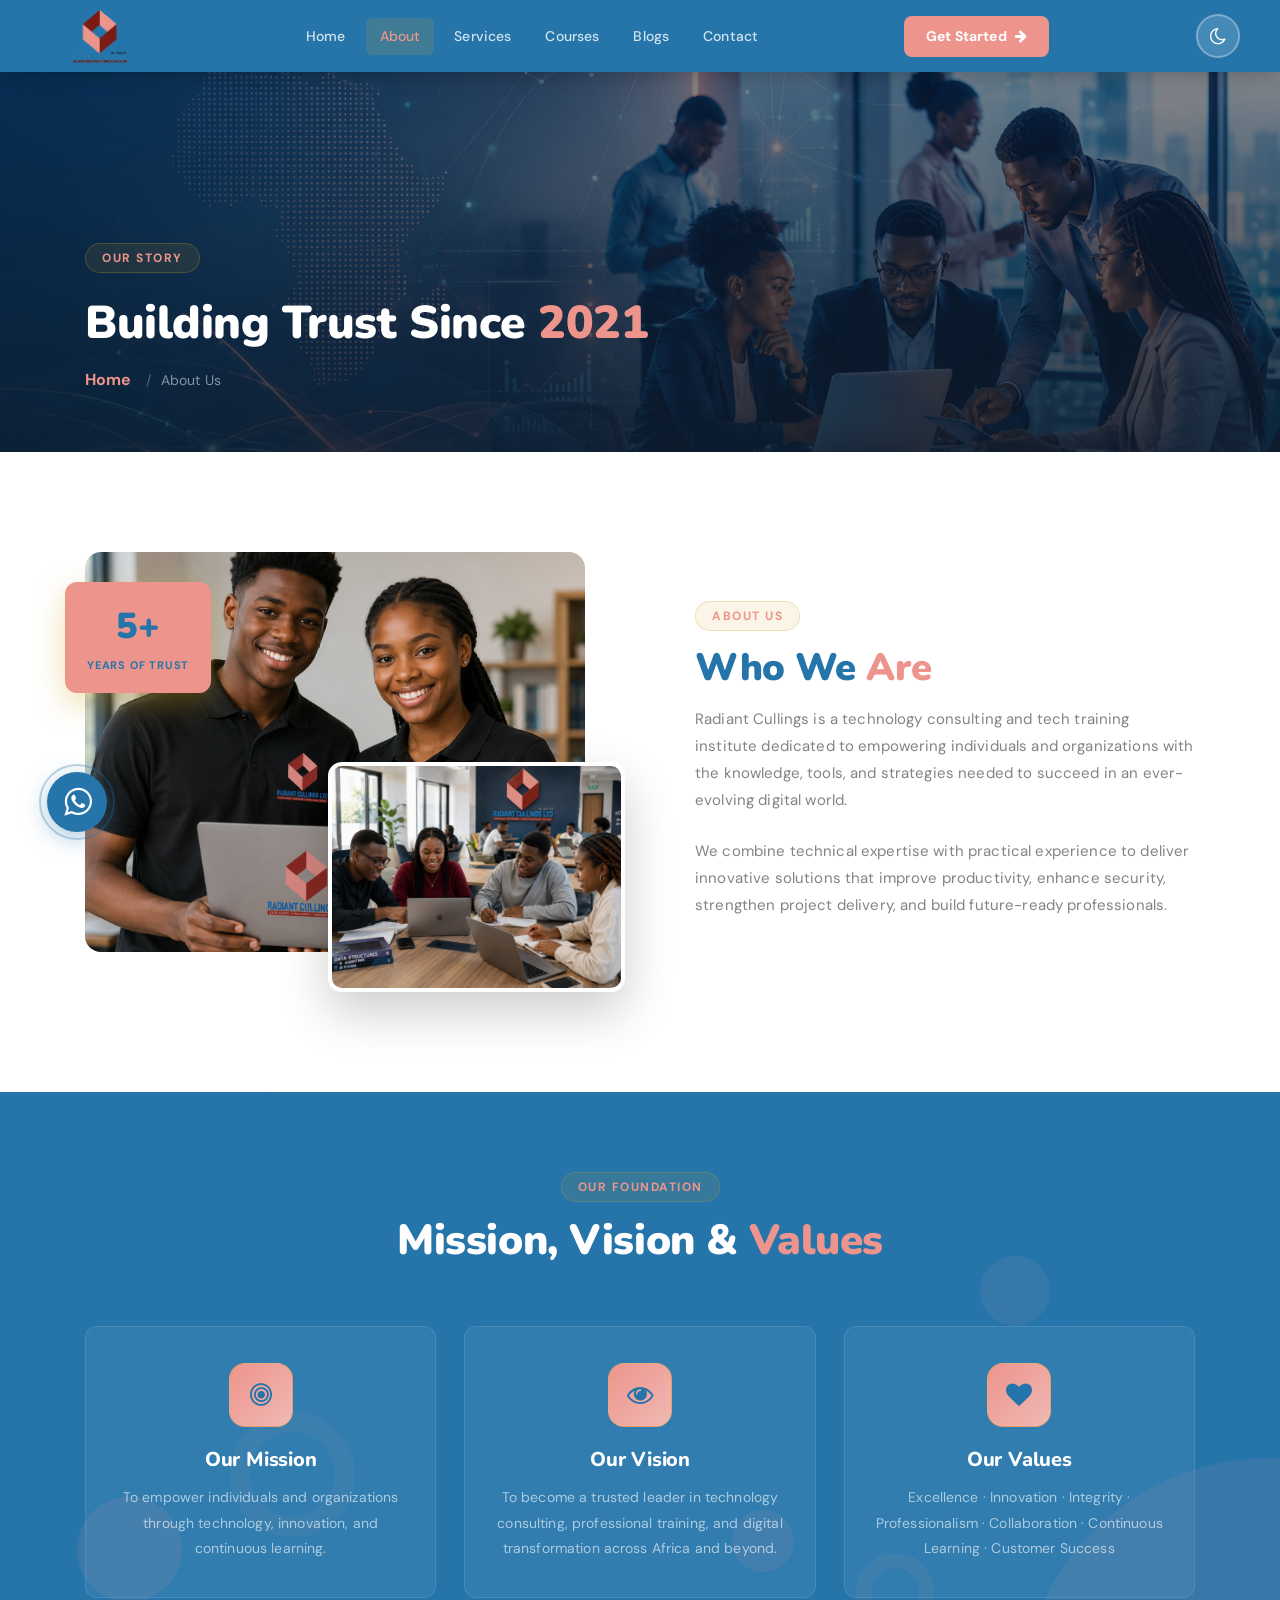
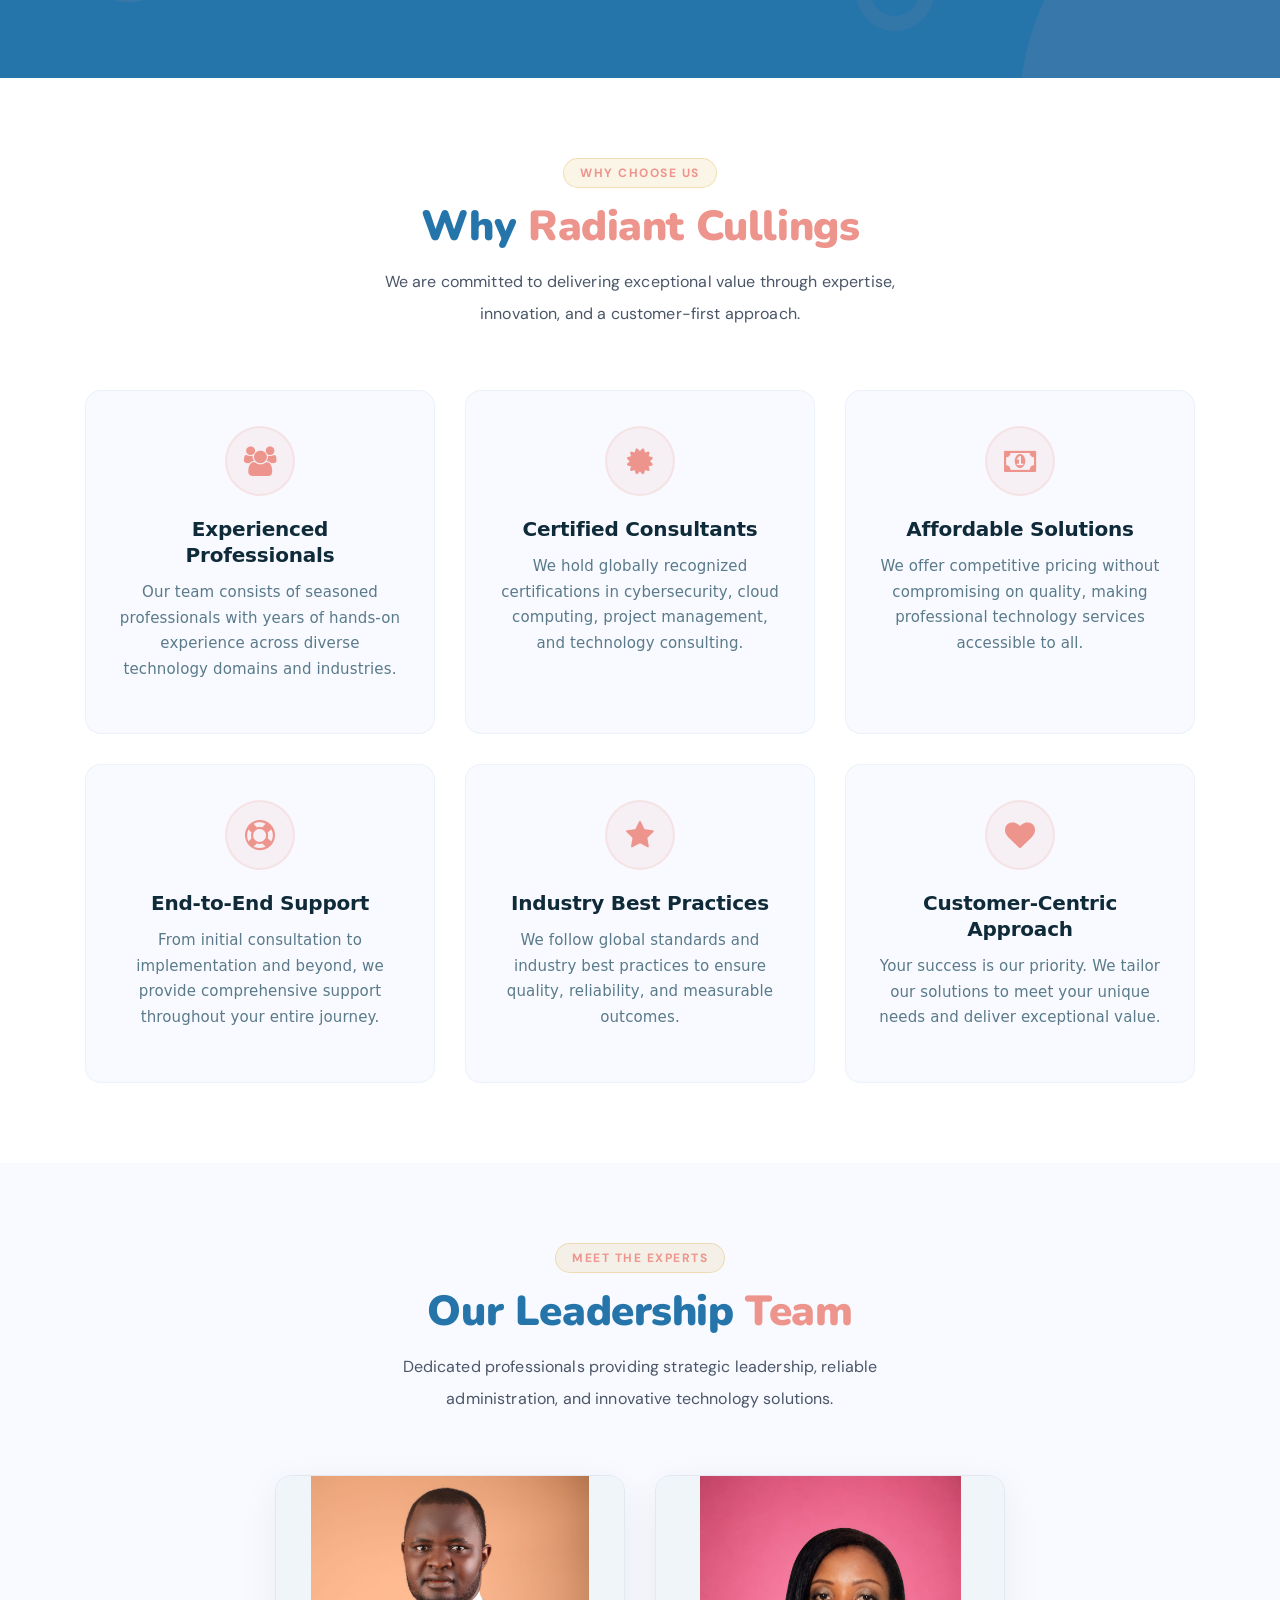
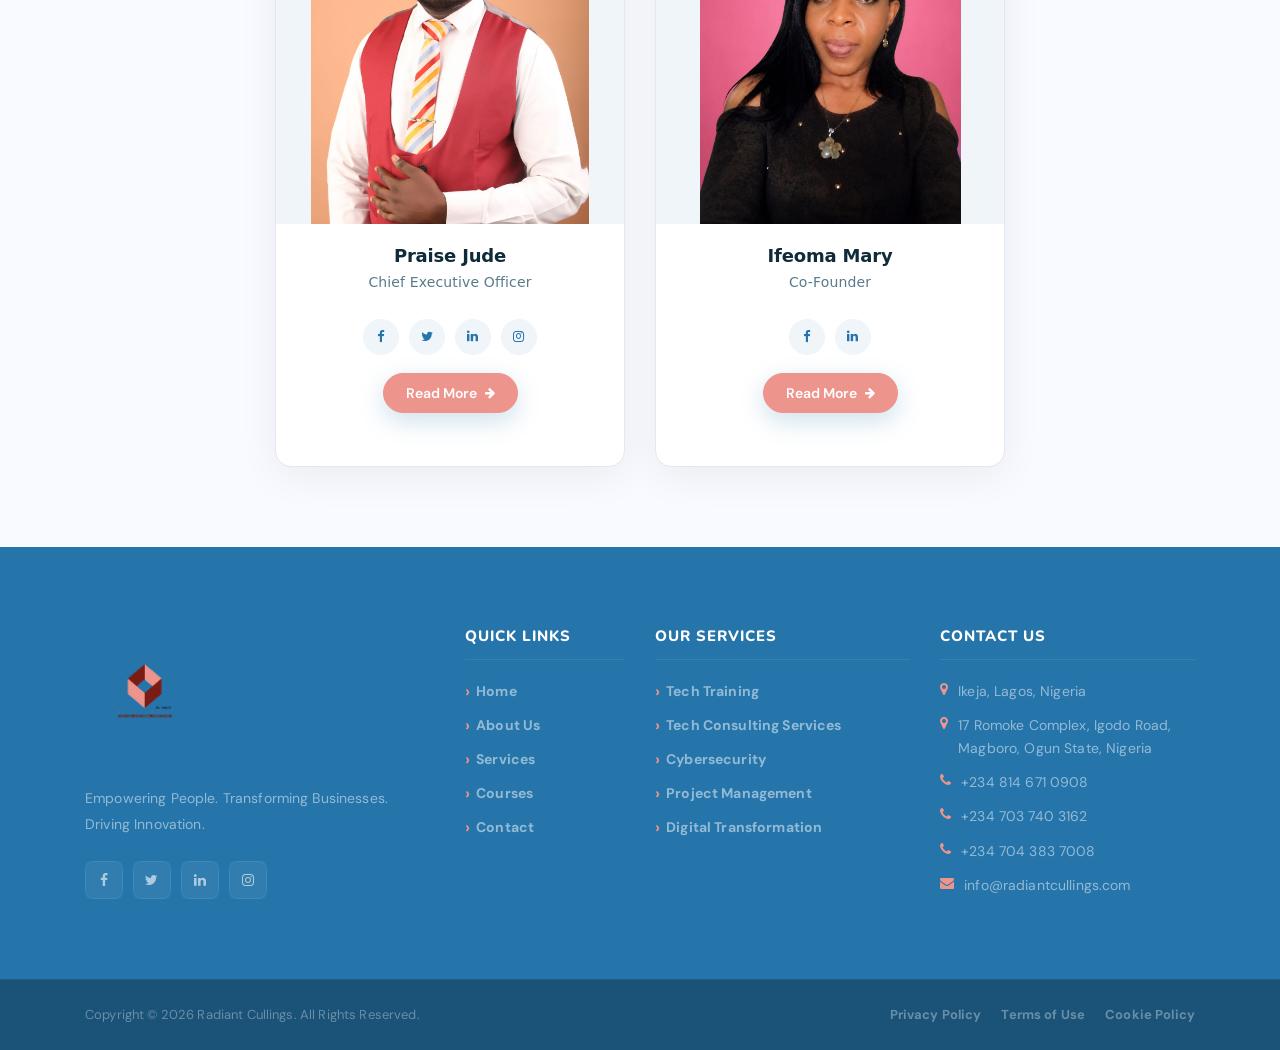
==== commit 4a8448c3: "addition of why choose us section in about page" ====
--- a/about.html
+++ b/about.html
@@ -1617,6 +1617,152 @@
         .custom-cursor-dot,
         .custom-cursor-circle {
           transition: none !important;
+        }
+      }
+
+      /* ==================================================
+   WHY CHOOSE US SECTION - PINK ICONS
+================================================== */
+
+      .ve-why-choose-section {
+        padding: 80px 0;
+        background: #ffffff;
+      }
+
+      body.dark-mode .ve-why-choose-section {
+        background: #121212;
+      }
+
+      .ve-why-choose-grid {
+        display: grid;
+        grid-template-columns: repeat(3, 1fr);
+        gap: 30px;
+        margin-top: 50px;
+      }
+
+      .ve-why-choose-item {
+        background: #f8faff;
+        border-radius: 16px;
+        padding: 35px 30px;
+        text-align: center;
+        transition: all 0.4s cubic-bezier(0.25, 0.46, 0.45, 0.94);
+        border: 1px solid rgba(37, 117, 171, 0.06);
+        position: relative;
+        overflow: hidden;
+      }
+
+      body.dark-mode .ve-why-choose-item {
+        background: #1a1a2e;
+        border-color: rgba(255, 255, 255, 0.06);
+      }
+
+      .ve-why-choose-item::before {
+        content: "";
+        position: absolute;
+        top: 0;
+        left: 0;
+        width: 100%;
+        height: 4px;
+        background: linear-gradient(90deg, #2575ab, #ed948c);
+        transform: scaleX(0);
+        transform-origin: left;
+        transition: transform 0.4s ease;
+      }
+
+      .ve-why-choose-item:hover::before {
+        transform: scaleX(1);
+      }
+
+      .ve-why-choose-item:hover {
+        transform: translateY(-8px);
+        box-shadow: 0 20px 50px rgba(37, 117, 171, 0.08);
+      }
+
+      body.dark-mode .ve-why-choose-item:hover {
+        box-shadow: 0 20px 50px rgba(0, 0, 0, 0.3);
+      }
+
+      .ve-why-choose-icon {
+        width: 70px;
+        height: 70px;
+        margin: 0 auto 20px;
+        background: rgba(237, 148, 140, 0.1);
+        border-radius: 50%;
+        display: flex;
+        align-items: center;
+        justify-content: center;
+        transition: all 0.4s ease;
+        border: 2px solid rgba(237, 148, 140, 0.15);
+      }
+
+      body.dark-mode .ve-why-choose-icon {
+        background: rgba(237, 148, 140, 0.08);
+        border-color: rgba(237, 148, 140, 0.1);
+      }
+
+      .ve-why-choose-item:hover .ve-why-choose-icon {
+        background: linear-gradient(135deg, #ed948c, #d97a72);
+        transform: rotate(360deg) scale(1.05);
+        border-color: #ed948c;
+      }
+
+      .ve-why-choose-icon i {
+        font-size: 30px;
+        color: #ed948c;
+        transition: all 0.4s ease;
+      }
+
+      .ve-why-choose-item:hover .ve-why-choose-icon i {
+        color: #ffffff;
+      }
+
+      .ve-why-choose-item h4 {
+        font-size: 20px;
+        font-weight: 700;
+        color: #0f2a38;
+        margin-bottom: 12px;
+        font-family:
+          system-ui, "Segoe UI", Roboto, "Helvetica Neue", Arial, sans-serif;
+      }
+
+      body.dark-mode .ve-why-choose-item h4 {
+        color: #e0e0e0;
+      }
+
+      .ve-why-choose-item p {
+        font-size: 15px;
+        color: #5a7a8a;
+        line-height: 1.7;
+        font-family:
+          system-ui, "Segoe UI", Roboto, "Helvetica Neue", Arial, sans-serif;
+      }
+
+      body.dark-mode .ve-why-choose-item p {
+        color: #aaaaaa;
+      }
+
+      @media (max-width: 991px) {
+        .ve-why-choose-grid {
+          grid-template-columns: repeat(2, 1fr);
+          gap: 25px;
+        }
+      }
+
+      @media (max-width: 768px) {
+        .ve-why-choose-section {
+          padding: 50px 0;
+        }
+
+        .ve-why-choose-grid {
+          grid-template-columns: 1fr;
+          gap: 20px;
+          max-width: 450px;
+          margin-left: auto;
+          margin-right: auto;
+        }
+
+        .ve-why-choose-item {
+          padding: 30px 20px;
         }
       }
     </style>
@@ -1847,10 +1993,10 @@
               </h2>
 
               <p>
-                Radiant Cullings is a technology consulting and tech training institute
-                 dedicated to empowering individuals and
-                organizations with the knowledge, tools, and strategies needed
-                to succeed in an ever-evolving digital world.
+                Radiant Cullings is a technology consulting and tech training
+                institute dedicated to empowering individuals and organizations
+                with the knowledge, tools, and strategies needed to succeed in
+                an ever-evolving digital world.
               </p>
 
               <p>
@@ -1943,6 +2089,89 @@
         </div>
       </div>
     </section>
+    
+    <!-- Why Choose Us Section -->
+
+    <section class="ve-why-choose-section">
+      <div class="container">
+        <div class="ve-section-header text-center">
+          <span class="ve-section-tag">Why Choose Us</span>
+          <h2>Why <span>Radiant Cullings</span></h2>
+          <p>
+            We are committed to delivering exceptional value through expertise,
+            innovation, and a customer-first approach.
+          </p>
+        </div>
+
+        <div class="ve-why-choose-grid">
+          <div class="ve-why-choose-item wow fadeInUp" data-wow-delay="100ms">
+            <div class="ve-why-choose-icon">
+              <i class="fa fa-users" aria-hidden="true"></i>
+            </div>
+            <h4>Experienced Professionals</h4>
+            <p>
+              Our team consists of seasoned professionals with years of hands-on
+              experience across diverse technology domains and industries.
+            </p>
+          </div>
+
+          <div class="ve-why-choose-item wow fadeInUp" data-wow-delay="200ms">
+            <div class="ve-why-choose-icon">
+              <i class="fa fa-certificate" aria-hidden="true"></i>
+            </div>
+            <h4>Certified Consultants</h4>
+            <p>
+              We hold globally recognized certifications in cybersecurity, cloud
+              computing, project management, and technology consulting.
+            </p>
+          </div>
+
+          <div class="ve-why-choose-item wow fadeInUp" data-wow-delay="300ms">
+            <div class="ve-why-choose-icon">
+              <i class="fa fa-money" aria-hidden="true"></i>
+            </div>
+            <h4>Affordable Solutions</h4>
+            <p>
+              We offer competitive pricing without compromising on quality,
+              making professional technology services accessible to all.
+            </p>
+          </div>
+
+          <div class="ve-why-choose-item wow fadeInUp" data-wow-delay="400ms">
+            <div class="ve-why-choose-icon">
+              <i class="fa fa-support" aria-hidden="true"></i>
+            </div>
+            <h4>End-to-End Support</h4>
+            <p>
+              From initial consultation to implementation and beyond, we provide
+              comprehensive support throughout your entire journey.
+            </p>
+          </div>
+
+          <div class="ve-why-choose-item wow fadeInUp" data-wow-delay="500ms">
+            <div class="ve-why-choose-icon">
+              <i class="fa fa-star" aria-hidden="true"></i>
+            </div>
+            <h4>Industry Best Practices</h4>
+            <p>
+              We follow global standards and industry best practices to ensure
+              quality, reliability, and measurable outcomes.
+            </p>
+          </div>
+
+          <div class="ve-why-choose-item wow fadeInUp" data-wow-delay="600ms">
+            <div class="ve-why-choose-icon">
+              <i class="fa fa-heart" aria-hidden="true"></i>
+            </div>
+            <h4>Customer-Centric Approach</h4>
+            <p>
+              Your success is our priority. We tailor our solutions to meet your
+              unique needs and deliver exceptional value.
+            </p>
+          </div>
+        </div>
+      </div>
+    </section>
 
     <!-- Team Section -->
 
@@ -1973,7 +2202,7 @@
                 style="background-image: url(img/bg-img/praise.jpeg)"
               ></div>
 
-              <div class="ve-team-info" style="height: 20px">
+              <div class="ve-team-info">
                 <h5>Praise Jude</h5>
 
                 <span>Chief Executive Officer</span>
@@ -2067,7 +2296,7 @@
               <div class="ve-team-info">
                 <h5>Ifeoma Mary</h5>
 
-                <span>Secretary</span>
+                <span>Co-Founder</span>
 
                 <div class="ve-team-social">
                   <a
@@ -2097,9 +2326,7 @@
                   with expertise in Information Technology, Network Security, and administrative leadership. 
                   She has been trained in project management, Security practices, Information Technology, 
                   Sales, Personnel Management, Customer Relationship Management, Administrative Leadership, 
-                  and Entrepreneurship, equipping her with the skills to provide practical and results-driven solutions across diverse industries.
-
-With a passion for innovation and operational excellence, Ifeoma contributes to the company's strategic growth by supporting effective governance, digital transformation initiatives, and technology-driven solutions. Her areas of expertise include Digital Transformation, Project Management, Information Technology, and Network Security."
+                  and Entrepreneurship, equipping her with the skills to provide practical and results-driven solutions across diverse industries.With a passion for innovation and operational excellence, Ifeoma contributes to the company's strategic growth by supporting effective governance, digital transformation initiatives, and technology-driven solutions. Her areas of expertise include Digital Transformation, Project Management, Information Technology, and Network Security."
                   aria-haspopup="dialog"
                   aria-controls="teamMemberModal"
                 >
@@ -2485,6 +2712,7 @@
           ".ve-team-read-more",
           ".ve-team-modal-close",
           ".ve-check-item",
+          ".ve-why-choose-item",
           ".floating-whatsapp",
         ].join(",");
 
